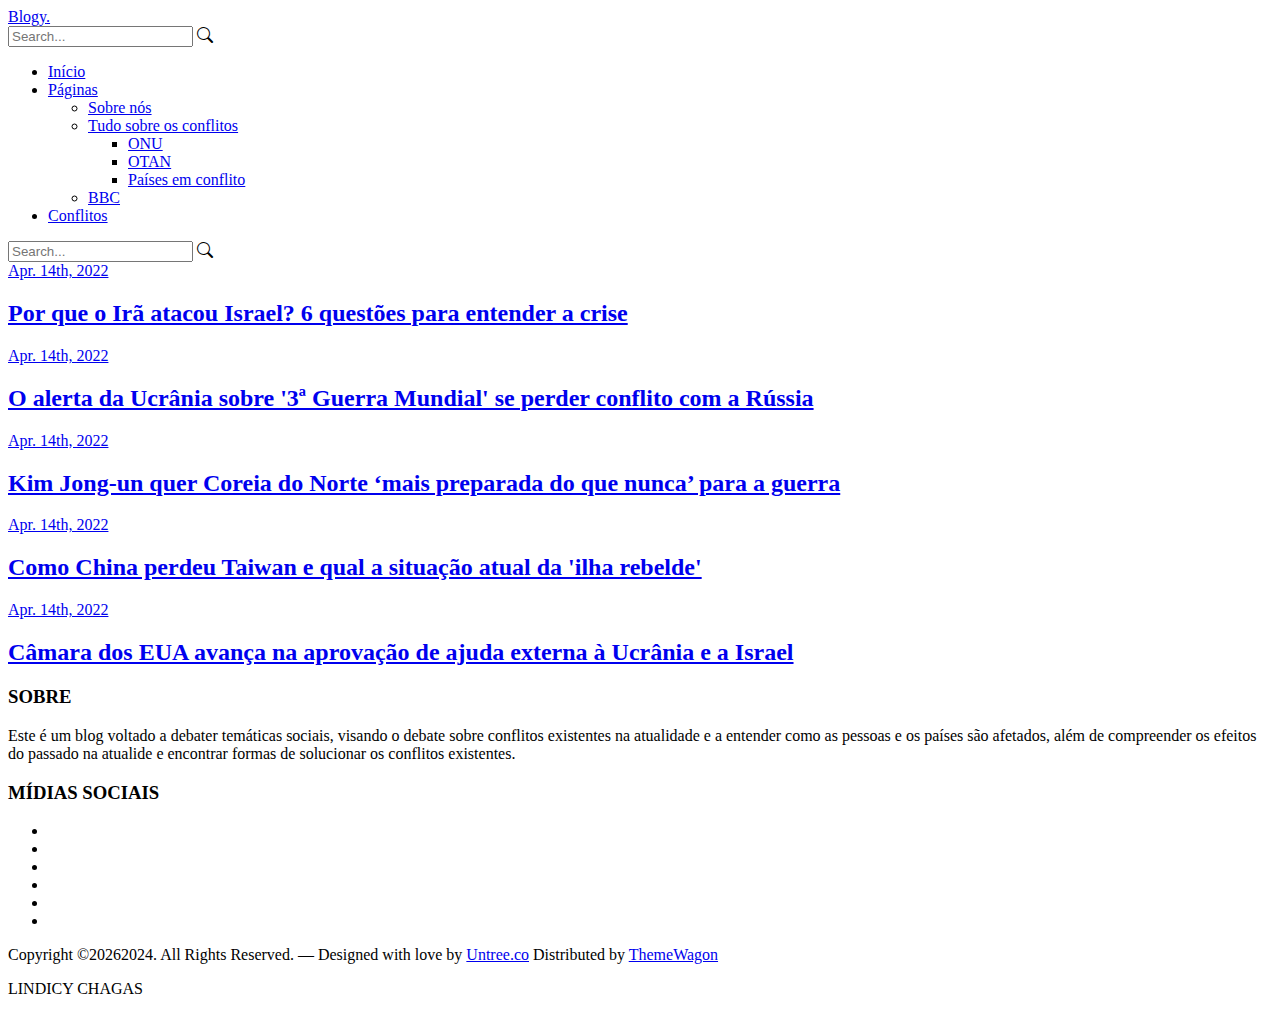
==== index.html @ fb75e21e "Add files via upload" ====
<!-- /*
* Template Name: Blogy
* Template Author: Untree.co
* Template URI: https://untree.co/
* License: https://creativecommons.org/licenses/by/3.0/
*/ -->
<!doctype html>
<html lang="en">
<head>
	<meta charset="utf-8">
	<meta name="viewport" content="width=device-width, initial-scale=1">
	<meta name="author" content="Untree.co">
	<link rel="shortcut icon" href="https://static.vecteezy.com/ti/vetor-gratis/t2/351974-icone-do-de-aperto-de-mao-gratis-vetor.jpg">

	<meta name="description" content="" />
	<meta name="keywords" content="bootstrap, bootstrap5" />

	<link rel="preconnect" href="https://fonts.googleapis.com">
	<link rel="preconnect" href="https://fonts.gstatic.com" crossorigin>
	<link href="https://fonts.googleapis.com/css2?family=Work+Sans:wght@400;600;700&display=swap" rel="stylesheet">


	<link rel="stylesheet" href="fonts/icomoon/style.css">
	<link rel="stylesheet" href="fonts/flaticon/font/flaticon.css">

	<link rel="stylesheet" href="https://cdn.jsdelivr.net/npm/bootstrap-icons@1.8.1/font/bootstrap-icons.css">

	<link rel="stylesheet" href="css/tiny-slider.css">
	<link rel="stylesheet" href="css/aos.css">
	<link rel="stylesheet" href="css/glightbox.min.css">
	<link rel="stylesheet" href="css/style.css">

	<link rel="stylesheet" href="css/flatpickr.min.css">


	<title>Blogy &mdash; War and Peace</title>
</head>
<body>

	<div class="site-mobile-menu site-navbar-target">
		<div class="site-mobile-menu-header">
			<div class="site-mobile-menu-close">
				<span class="icofont-close js-menu-toggle"></span>
			</div>
		</div>
		<div class="site-mobile-menu-body"></div>
	</div>

	<nav class="site-nav">
		<div class="container">
			<div class="menu-bg-wrap">
				<div class="site-navigation">
					<div class="row g-0 align-items-center">
						<div class="col-2">
							<a href="index.html" class="logo m-0 float-start">Blogy<span class="text-primary">.</span></a>
						</div>
						<div class="col-8 text-center">
							<form action="#" class="search-form d-inline-block d-lg-none">
								<input type="text" class="form-control" placeholder="Search...">
								<span class="bi-search"></span>
							</form>

							<ul class="js-clone-nav d-none d-lg-inline-block text-start site-menu mx-auto">
								<li class="active"><a href="index.html">Início</a></li>
								<li class="has-children">
									<a href="category.html">Páginas</a>
									<ul class="dropdown">
										<li><a href="about.html">Sobre nós</a></li>
										<li class="has-children">
											<a href="#">Tudo sobre os conflitos</a>
											<ul class="dropdown">
												<li><a href="ONU.html">ONU</a></li>
												<li><a href="OTAN.html">OTAN</a></li>
												<li><a href="category.html">Países em conflito</a></li>
											</ul>
										</li>
										<li><a href="category.html">BBC</a></li>
									</ul>
								</li>
								<li><a href="category.html">Conflitos</a></li>
							</ul>
						</div>
						<div class="col-2 text-end">
							<a href="#" class="burger ms-auto float-end site-menu-toggle js-menu-toggle d-inline-block d-lg-none light">
								<span></span>
							</a>
							<form action="#" class="search-form d-none d-lg-inline-block">
								<input type="text" class="form-control" placeholder="Search...">
								<span class="bi-search"></span>
							</form>
						</div>
					</div>
				</div>
			</div>
		</div>
	</nav>

	<!-- Start retroy layout blog posts -->
	<section class="section bg-light">
		<div class="container">
			<div class="row align-items-stretch retro-layout">
				<div class="col-md-4">
					<a href="single.html" class="h-entry mb-30 v-height gradient">

						<div class="featured-img" style="background-image: url('imagens/conflito_irã_israel.jpg');"></div>

						<div class="text">
							<span class="date">Apr. 14th, 2022</span>
							<h2>Por que o Irã atacou Israel? 6 questões para entender a crise</h2>
						</div>
					</a>
					<a href="single2.html" class="h-entry v-height gradient">

						<div class="featured-img" style="background-image: url('imagens/guerra_ucrânia.jpg');"></div>

						<div class="text">
							<span class="date">Apr. 14th, 2022</span>
							<h2>O alerta da Ucrânia sobre '3ª Guerra Mundial' se perder conflito com a Rússia</h2>
						</div>
					</a>
				</div>
				<div class="col-md-4">
					<a href="single3.html" class="h-entry img-5 h-100 gradient">

						<div class="featured-img" style="background-image: url('imagens/coreia_norte.avif');"></div>

						<div class="text">
							<span class="date">Apr. 14th, 2022</span>
							<h2>Kim Jong-un quer Coreia do Norte ‘mais preparada do que nunca’ para a guerra</h2>
						</div>
					</a>
				</div>
				<div class="col-md-4">
					<a href="single4.html" class="h-entry mb-30 v-height gradient">

						<div class="featured-img" style="background-image: url('imagens/taiwan.png');"></div>

						<div class="text">
							<span class="date">Apr. 14th, 2022</span>
							<h2>Como China perdeu Taiwan e qual a situação atual da 'ilha rebelde'</h2>
						</div>
					</a>
					<a href="single5.html" class="h-entry v-height gradient">

						<div class="featured-img" style="background-image: url('imagens/ucrânia_israel.webp');"></div>

						<div class="text">
							<span class="date">Apr. 14th, 2022</span>
							<h2>Câmara dos EUA avança na aprovação de ajuda externa à Ucrânia e a Israel</h2>
						</div>
					</a>
				</div>
			</div>
		</div>
	</section>
	<!-- End retroy layout blog posts -->

	
	<footer class="site-footer">
		<div class="container">
		  <div class="row">
			<div class="col-lg-4">
			  <div class="widget">
				<h3 class="mb-4">SOBRE</h3>
				<p>Este é um blog voltado a debater temáticas sociais, visando o debate sobre conflitos existentes na atualidade e a entender como as pessoas e os países são afetados, além de compreender os efeitos do passado na atualide e encontrar formas de solucionar os conflitos existentes.</p>
			  </div> <!-- /.widget -->
			  <div class="widget">
				<h3>MÍDIAS SOCIAIS</h3>
				<ul class="list-unstyled social">
				  <li><a href="#"><span class="icon-instagram"></span></a></li>
				  <li><a href="#"><span class="icon-twitter"></span></a></li>
				  <li><a href="#"><span class="icon-facebook"></span></a></li>
				  <li><a href="#"><span class="icon-linkedin"></span></a></li>
				  <li><a href="#"><span class="icon-pinterest"></span></a></li>
				  <li><a href="#"><span class="icon-dribbble"></span></a></li>
				</ul>
			  </div> <!-- /.widget -->
			</div> <!-- /.col-lg-4 -->
		  </div> <!-- /.row -->
	
		  <div class="row mt-5">
			<div class="col-12 text-center">
			  <!-- 
				  **==========
				  NOTE: 
				  Please don't remove this copyright link unless you buy the license here https://untree.co/license/  
				  **==========
				-->
	
				<p>Copyright ©<script>document.write(new Date().getFullYear());</script>2024. All Rights Reserved. — Designed with love by <a href="https://untree.co">Untree.co</a>  Distributed by <a href="https://themewagon.com">ThemeWagon</a> <!-- License information: https://untree.co/license/ -->
				</p>
				<p id="Lindicy">LINDICY CHAGAS</p>
			  </div>
			</div>
		  </div> <!-- /.container -->
		</footer>

</body>
</html>
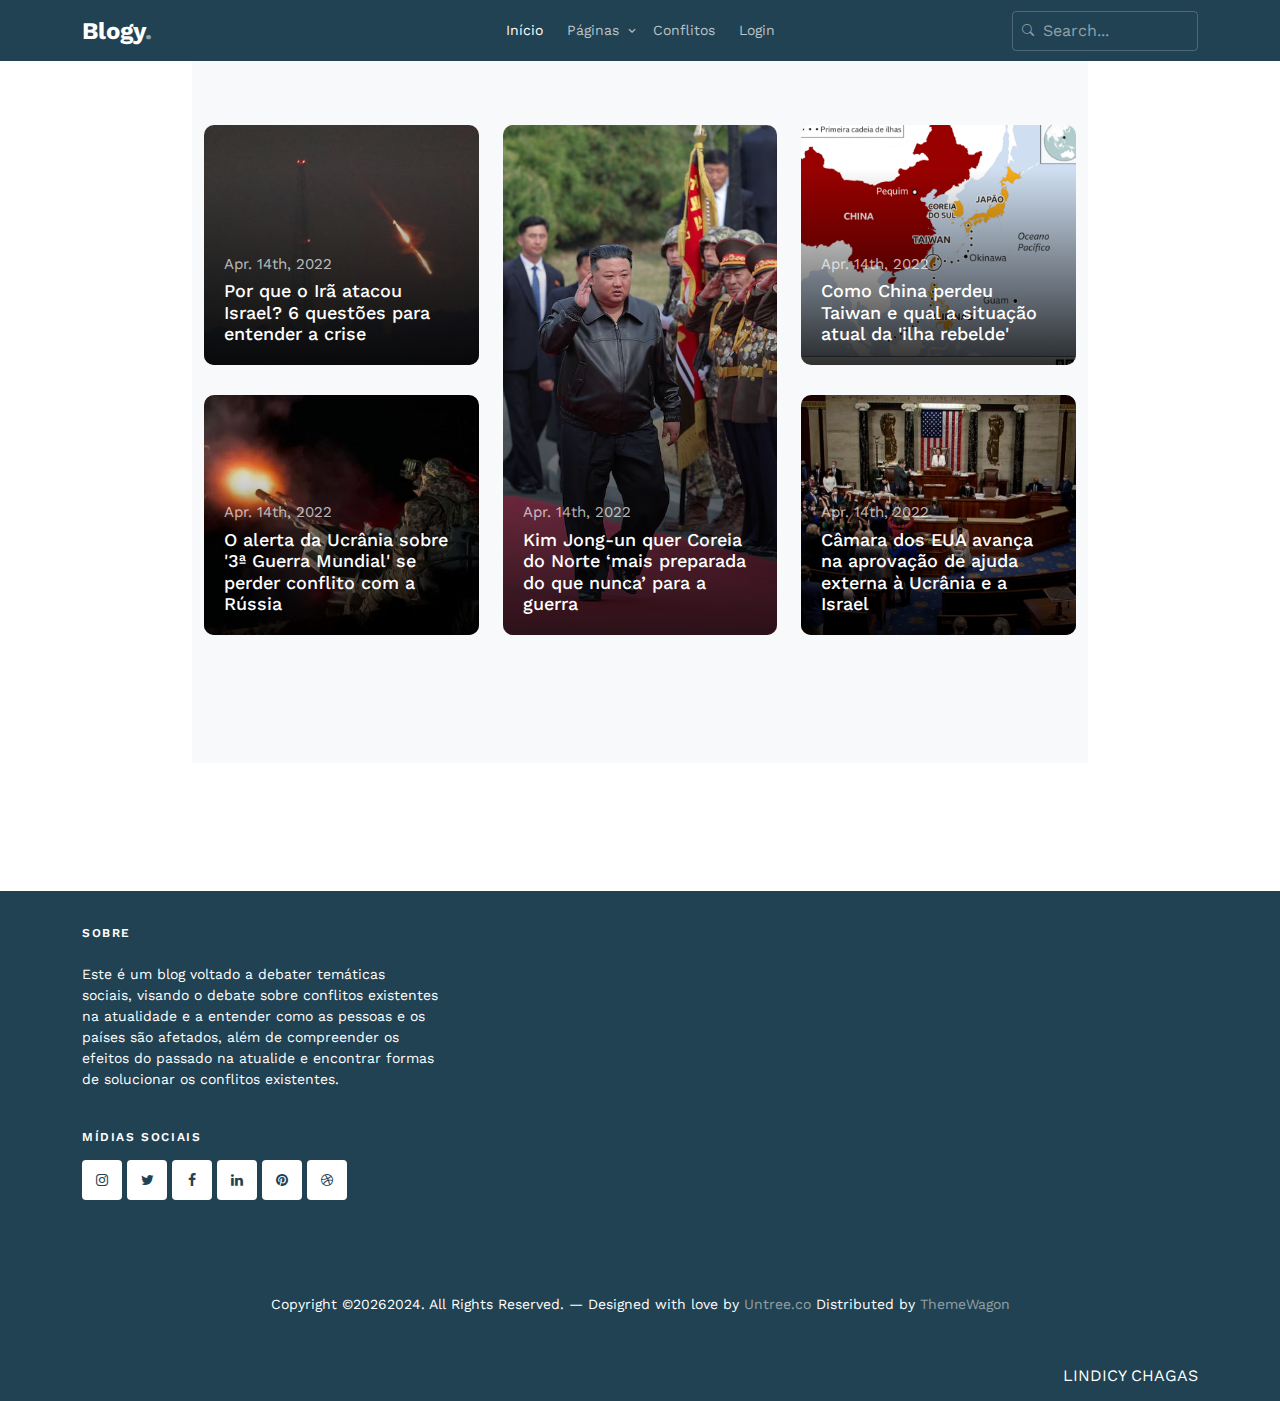
==== commit 499f9f3a: "Update index.html" ====
--- a/index.html
+++ b/index.html
@@ -78,6 +78,7 @@
 									</ul>
 								</li>
 								<li><a href="category.html">Conflitos</a></li>
+								<li><a href="cadastro.html">Login</a></li>
 							</ul>
 						</div>
 						<div class="col-2 text-end">
@@ -196,4 +197,4 @@
 		</footer>
 
 </body>
-</html>+</html>
--- a/fonts/icomoon/style.css
+++ b/fonts/icomoon/style.css
@@ -0,0 +1,4919 @@
+@font-face {
+  font-family: 'icomoon';
+  src:  url('fonts/icomoon.eot?10si43');
+  src:  url('fonts/icomoon.eot?10si43#iefix') format('embedded-opentype'),
+    url('fonts/icomoon.ttf?10si43') format('truetype'),
+    url('fonts/icomoon.woff?10si43') format('woff'),
+    url('fonts/icomoon.svg?10si43#icomoon') format('svg');
+  font-weight: normal;
+  font-style: normal;
+}
+
+[class^="icon-"], [class*=" icon-"] {
+  /* use !important to prevent issues with browser extensions that change fonts */
+  font-family: 'icomoon' !important;
+  speak: none;
+  font-style: normal;
+  font-weight: normal;
+  font-variant: normal;
+  text-transform: none;
+  line-height: 1;
+
+  /* Better Font Rendering =========== */
+  -webkit-font-smoothing: antialiased;
+  -moz-osx-font-smoothing: grayscale;
+}
+
+.icon-asterisk:before {
+  content: "\f069";
+}
+.icon-plus:before {
+  content: "\f067";
+}
+.icon-question:before {
+  content: "\f128";
+}
+.icon-minus:before {
+  content: "\f068";
+}
+.icon-glass:before {
+  content: "\f000";
+}
+.icon-music:before {
+  content: "\f001";
+}
+.icon-search:before {
+  content: "\f002";
+}
+.icon-envelope-o:before {
+  content: "\f003";
+}
+.icon-heart:before {
+  content: "\f004";
+}
+.icon-star:before {
+  content: "\f005";
+}
+.icon-star-o:before {
+  content: "\f006";
+}
+.icon-user:before {
+  content: "\f007";
+}
+.icon-film:before {
+  content: "\f008";
+}
+.icon-th-large:before {
+  content: "\f009";
+}
+.icon-th:before {
+  content: "\f00a";
+}
+.icon-th-list:before {
+  content: "\f00b";
+}
+.icon-check:before {
+  content: "\f00c";
+}
+.icon-close:before {
+  content: "\f00d";
+}
+.icon-remove:before {
+  content: "\f00d";
+}
+.icon-times:before {
+  content: "\f00d";
+}
+.icon-search-plus:before {
+  content: "\f00e";
+}
+.icon-search-minus:before {
+  content: "\f010";
+}
+.icon-power-off:before {
+  content: "\f011";
+}
+.icon-signal:before {
+  content: "\f012";
+}
+.icon-cog:before {
+  content: "\f013";
+}
+.icon-gear:before {
+  content: "\f013";
+}
+.icon-trash-o:before {
+  content: "\f014";
+}
+.icon-home:before {
+  content: "\f015";
+}
+.icon-file-o:before {
+  content: "\f016";
+}
+.icon-clock-o:before {
+  content: "\f017";
+}
+.icon-road:before {
+  content: "\f018";
+}
+.icon-download:before {
+  content: "\f019";
+}
+.icon-arrow-circle-o-down:before {
+  content: "\f01a";
+}
+.icon-arrow-circle-o-up:before {
+  content: "\f01b";
+}
+.icon-inbox:before {
+  content: "\f01c";
+}
+.icon-play-circle-o:before {
+  content: "\f01d";
+}
+.icon-repeat:before {
+  content: "\f01e";
+}
+.icon-rotate-right:before {
+  content: "\f01e";
+}
+.icon-refresh:before {
+  content: "\f021";
+}
+.icon-list-alt:before {
+  content: "\f022";
+}
+.icon-lock:before {
+  content: "\f023";
+}
+.icon-flag:before {
+  content: "\f024";
+}
+.icon-headphones:before {
+  content: "\f025";
+}
+.icon-volume-off:before {
+  content: "\f026";
+}
+.icon-volume-down:before {
+  content: "\f027";
+}
+.icon-volume-up:before {
+  content: "\f028";
+}
+.icon-qrcode:before {
+  content: "\f029";
+}
+.icon-barcode:before {
+  content: "\f02a";
+}
+.icon-tag:before {
+  content: "\f02b";
+}
+.icon-tags:before {
+  content: "\f02c";
+}
+.icon-book:before {
+  content: "\f02d";
+}
+.icon-bookmark:before {
+  content: "\f02e";
+}
+.icon-print:before {
+  content: "\f02f";
+}
+.icon-camera:before {
+  content: "\f030";
+}
+.icon-font:before {
+  content: "\f031";
+}
+.icon-bold:before {
+  content: "\f032";
+}
+.icon-italic:before {
+  content: "\f033";
+}
+.icon-text-height:before {
+  content: "\f034";
+}
+.icon-text-width:before {
+  content: "\f035";
+}
+.icon-align-left:before {
+  content: "\f036";
+}
+.icon-align-center:before {
+  content: "\f037";
+}
+.icon-align-right:before {
+  content: "\f038";
+}
+.icon-align-justify:before {
+  content: "\f039";
+}
+.icon-list:before {
+  content: "\f03a";
+}
+.icon-dedent:before {
+  content: "\f03b";
+}
+.icon-outdent:before {
+  content: "\f03b";
+}
+.icon-indent:before {
+  content: "\f03c";
+}
+.icon-video-camera:before {
+  content: "\f03d";
+}
+.icon-image:before {
+  content: "\f03e";
+}
+.icon-photo:before {
+  content: "\f03e";
+}
+.icon-picture-o:before {
+  content: "\f03e";
+}
+.icon-pencil:before {
+  content: "\f040";
+}
+.icon-map-marker:before {
+  content: "\f041";
+}
+.icon-adjust:before {
+  content: "\f042";
+}
+.icon-tint:before {
+  content: "\f043";
+}
+.icon-edit:before {
+  content: "\f044";
+}
+.icon-pencil-square-o:before {
+  content: "\f044";
+}
+.icon-share-square-o:before {
+  content: "\f045";
+}
+.icon-check-square-o:before {
+  content: "\f046";
+}
+.icon-arrows:before {
+  content: "\f047";
+}
+.icon-step-backward:before {
+  content: "\f048";
+}
+.icon-fast-backward:before {
+  content: "\f049";
+}
+.icon-backward:before {
+  content: "\f04a";
+}
+.icon-play:before {
+  content: "\f04b";
+}
+.icon-pause:before {
+  content: "\f04c";
+}
+.icon-stop:before {
+  content: "\f04d";
+}
+.icon-forward:before {
+  content: "\f04e";
+}
+.icon-fast-forward:before {
+  content: "\f050";
+}
+.icon-step-forward:before {
+  content: "\f051";
+}
+.icon-eject:before {
+  content: "\f052";
+}
+.icon-chevron-left:before {
+  content: "\f053";
+}
+.icon-chevron-right:before {
+  content: "\f054";
+}
+.icon-plus-circle:before {
+  content: "\f055";
+}
+.icon-minus-circle:before {
+  content: "\f056";
+}
+.icon-times-circle:before {
+  content: "\f057";
+}
+.icon-check-circle:before {
+  content: "\f058";
+}
+.icon-question-circle:before {
+  content: "\f059";
+}
+.icon-info-circle:before {
+  content: "\f05a";
+}
+.icon-crosshairs:before {
+  content: "\f05b";
+}
+.icon-times-circle-o:before {
+  content: "\f05c";
+}
+.icon-check-circle-o:before {
+  content: "\f05d";
+}
+.icon-ban:before {
+  content: "\f05e";
+}
+.icon-arrow-left:before {
+  content: "\f060";
+}
+.icon-arrow-right:before {
+  content: "\f061";
+}
+.icon-arrow-up:before {
+  content: "\f062";
+}
+.icon-arrow-down:before {
+  content: "\f063";
+}
+.icon-mail-forward:before {
+  content: "\f064";
+}
+.icon-share:before {
+  content: "\f064";
+}
+.icon-expand:before {
+  content: "\f065";
+}
+.icon-compress:before {
+  content: "\f066";
+}
+.icon-exclamation-circle:before {
+  content: "\f06a";
+}
+.icon-gift:before {
+  content: "\f06b";
+}
+.icon-leaf:before {
+  content: "\f06c";
+}
+.icon-fire:before {
+  content: "\f06d";
+}
+.icon-eye:before {
+  content: "\f06e";
+}
+.icon-eye-slash:before {
+  content: "\f070";
+}
+.icon-exclamation-triangle:before {
+  content: "\f071";
+}
+.icon-warning:before {
+  content: "\f071";
+}
+.icon-plane:before {
+  content: "\f072";
+}
+.icon-calendar:before {
+  content: "\f073";
+}
+.icon-random:before {
+  content: "\f074";
+}
+.icon-comment:before {
+  content: "\f075";
+}
+.icon-magnet:before {
+  content: "\f076";
+}
+.icon-chevron-up:before {
+  content: "\f077";
+}
+.icon-chevron-down:before {
+  content: "\f078";
+}
+.icon-retweet:before {
+  content: "\f079";
+}
+.icon-shopping-cart:before {
+  content: "\f07a";
+}
+.icon-folder:before {
+  content: "\f07b";
+}
+.icon-folder-open:before {
+  content: "\f07c";
+}
+.icon-arrows-v:before {
+  content: "\f07d";
+}
+.icon-arrows-h:before {
+  content: "\f07e";
+}
+.icon-bar-chart:before {
+  content: "\f080";
+}
+.icon-bar-chart-o:before {
+  content: "\f080";
+}
+.icon-twitter-square:before {
+  content: "\f081";
+}
+.icon-facebook-square:before {
+  content: "\f082";
+}
+.icon-camera-retro:before {
+  content: "\f083";
+}
+.icon-key:before {
+  content: "\f084";
+}
+.icon-cogs:before {
+  content: "\f085";
+}
+.icon-gears:before {
+  content: "\f085";
+}
+.icon-comments:before {
+  content: "\f086";
+}
+.icon-thumbs-o-up:before {
+  content: "\f087";
+}
+.icon-thumbs-o-down:before {
+  content: "\f088";
+}
+.icon-star-half:before {
+  content: "\f089";
+}
+.icon-heart-o:before {
+  content: "\f08a";
+}
+.icon-sign-out:before {
+  content: "\f08b";
+}
+.icon-linkedin-square:before {
+  content: "\f08c";
+}
+.icon-thumb-tack:before {
+  content: "\f08d";
+}
+.icon-external-link:before {
+  content: "\f08e";
+}
+.icon-sign-in:before {
+  content: "\f090";
+}
+.icon-trophy:before {
+  content: "\f091";
+}
+.icon-github-square:before {
+  content: "\f092";
+}
+.icon-upload:before {
+  content: "\f093";
+}
+.icon-lemon-o:before {
+  content: "\f094";
+}
+.icon-phone:before {
+  content: "\f095";
+}
+.icon-square-o:before {
+  content: "\f096";
+}
+.icon-bookmark-o:before {
+  content: "\f097";
+}
+.icon-phone-square:before {
+  content: "\f098";
+}
+.icon-twitter:before {
+  content: "\f099";
+}
+.icon-facebook:before {
+  content: "\f09a";
+}
+.icon-facebook-f:before {
+  content: "\f09a";
+}
+.icon-github:before {
+  content: "\f09b";
+}
+.icon-unlock:before {
+  content: "\f09c";
+}
+.icon-credit-card:before {
+  content: "\f09d";
+}
+.icon-feed:before {
+  content: "\f09e";
+}
+.icon-rss:before {
+  content: "\f09e";
+}
+.icon-hdd-o:before {
+  content: "\f0a0";
+}
+.icon-bullhorn:before {
+  content: "\f0a1";
+}
+.icon-bell-o:before {
+  content: "\f0a2";
+}
+.icon-certificate:before {
+  content: "\f0a3";
+}
+.icon-hand-o-right:before {
+  content: "\f0a4";
+}
+.icon-hand-o-left:before {
+  content: "\f0a5";
+}
+.icon-hand-o-up:before {
+  content: "\f0a6";
+}
+.icon-hand-o-down:before {
+  content: "\f0a7";
+}
+.icon-arrow-circle-left:before {
+  content: "\f0a8";
+}
+.icon-arrow-circle-right:before {
+  content: "\f0a9";
+}
+.icon-arrow-circle-up:before {
+  content: "\f0aa";
+}
+.icon-arrow-circle-down:before {
+  content: "\f0ab";
+}
+.icon-globe:before {
+  content: "\f0ac";
+}
+.icon-wrench:before {
+  content: "\f0ad";
+}
+.icon-tasks:before {
+  content: "\f0ae";
+}
+.icon-filter:before {
+  content: "\f0b0";
+}
+.icon-briefcase:before {
+  content: "\f0b1";
+}
+.icon-arrows-alt:before {
+  content: "\f0b2";
+}
+.icon-group:before {
+  content: "\f0c0";
+}
+.icon-users:before {
+  content: "\f0c0";
+}
+.icon-chain:before {
+  content: "\f0c1";
+}
+.icon-link:before {
+  content: "\f0c1";
+}
+.icon-cloud:before {
+  content: "\f0c2";
+}
+.icon-flask:before {
+  content: "\f0c3";
+}
+.icon-cut:before {
+  content: "\f0c4";
+}
+.icon-scissors:before {
+  content: "\f0c4";
+}
+.icon-copy:before {
+  content: "\f0c5";
+}
+.icon-files-o:before {
+  content: "\f0c5";
+}
+.icon-paperclip:before {
+  content: "\f0c6";
+}
+.icon-floppy-o:before {
+  content: "\f0c7";
+}
+.icon-save:before {
+  content: "\f0c7";
+}
+.icon-square:before {
+  content: "\f0c8";
+}
+.icon-bars:before {
+  content: "\f0c9";
+}
+.icon-navicon:before {
+  content: "\f0c9";
+}
+.icon-reorder:before {
+  content: "\f0c9";
+}
+.icon-list-ul:before {
+  content: "\f0ca";
+}
+.icon-list-ol:before {
+  content: "\f0cb";
+}
+.icon-strikethrough:before {
+  content: "\f0cc";
+}
+.icon-underline:before {
+  content: "\f0cd";
+}
+.icon-table:before {
+  content: "\f0ce";
+}
+.icon-magic:before {
+  content: "\f0d0";
+}
+.icon-truck:before {
+  content: "\f0d1";
+}
+.icon-pinterest:before {
+  content: "\f0d2";
+}
+.icon-pinterest-square:before {
+  content: "\f0d3";
+}
+.icon-google-plus-square:before {
+  content: "\f0d4";
+}
+.icon-google-plus:before {
+  content: "\f0d5";
+}
+.icon-money:before {
+  content: "\f0d6";
+}
+.icon-caret-down:before {
+  content: "\f0d7";
+}
+.icon-caret-up:before {
+  content: "\f0d8";
+}
+.icon-caret-left:before {
+  content: "\f0d9";
+}
+.icon-caret-right:before {
+  content: "\f0da";
+}
+.icon-columns:before {
+  content: "\f0db";
+}
+.icon-sort:before {
+  content: "\f0dc";
+}
+.icon-unsorted:before {
+  content: "\f0dc";
+}
+.icon-sort-desc:before {
+  content: "\f0dd";
+}
+.icon-sort-down:before {
+  content: "\f0dd";
+}
+.icon-sort-asc:before {
+  content: "\f0de";
+}
+.icon-sort-up:before {
+  content: "\f0de";
+}
+.icon-envelope:before {
+  content: "\f0e0";
+}
+.icon-linkedin:before {
+  content: "\f0e1";
+}
+.icon-rotate-left:before {
+  content: "\f0e2";
+}
+.icon-undo:before {
+  content: "\f0e2";
+}
+.icon-gavel:before {
+  content: "\f0e3";
+}
+.icon-legal:before {
+  content: "\f0e3";
+}
+.icon-dashboard:before {
+  content: "\f0e4";
+}
+.icon-tachometer:before {
+  content: "\f0e4";
+}
+.icon-comment-o:before {
+  content: "\f0e5";
+}
+.icon-comments-o:before {
+  content: "\f0e6";
+}
+.icon-bolt:before {
+  content: "\f0e7";
+}
+.icon-flash:before {
+  content: "\f0e7";
+}
+.icon-sitemap:before {
+  content: "\f0e8";
+}
+.icon-umbrella:before {
+  content: "\f0e9";
+}
+.icon-clipboard:before {
+  content: "\f0ea";
+}
+.icon-paste:before {
+  content: "\f0ea";
+}
+.icon-lightbulb-o:before {
+  content: "\f0eb";
+}
+.icon-exchange:before {
+  content: "\f0ec";
+}
+.icon-cloud-download:before {
+  content: "\f0ed";
+}
+.icon-cloud-upload:before {
+  content: "\f0ee";
+}
+.icon-user-md:before {
+  content: "\f0f0";
+}
+.icon-stethoscope:before {
+  content: "\f0f1";
+}
+.icon-suitcase:before {
+  content: "\f0f2";
+}
+.icon-bell:before {
+  content: "\f0f3";
+}
+.icon-coffee:before {
+  content: "\f0f4";
+}
+.icon-cutlery:before {
+  content: "\f0f5";
+}
+.icon-file-text-o:before {
+  content: "\f0f6";
+}
+.icon-building-o:before {
+  content: "\f0f7";
+}
+.icon-hospital-o:before {
+  content: "\f0f8";
+}
+.icon-ambulance:before {
+  content: "\f0f9";
+}
+.icon-medkit:before {
+  content: "\f0fa";
+}
+.icon-fighter-jet:before {
+  content: "\f0fb";
+}
+.icon-beer:before {
+  content: "\f0fc";
+}
+.icon-h-square:before {
+  content: "\f0fd";
+}
+.icon-plus-square:before {
+  content: "\f0fe";
+}
+.icon-angle-double-left:before {
+  content: "\f100";
+}
+.icon-angle-double-right:before {
+  content: "\f101";
+}
+.icon-angle-double-up:before {
+  content: "\f102";
+}
+.icon-angle-double-down:before {
+  content: "\f103";
+}
+.icon-angle-left:before {
+  content: "\f104";
+}
+.icon-angle-right:before {
+  content: "\f105";
+}
+.icon-angle-up:before {
+  content: "\f106";
+}
+.icon-angle-down:before {
+  content: "\f107";
+}
+.icon-desktop:before {
+  content: "\f108";
+}
+.icon-laptop:before {
+  content: "\f109";
+}
+.icon-tablet:before {
+  content: "\f10a";
+}
+.icon-mobile:before {
+  content: "\f10b";
+}
+.icon-mobile-phone:before {
+  content: "\f10b";
+}
+.icon-circle-o:before {
+  content: "\f10c";
+}
+.icon-quote-left:before {
+  content: "\f10d";
+}
+.icon-quote-right:before {
+  content: "\f10e";
+}
+.icon-spinner:before {
+  content: "\f110";
+}
+.icon-circle:before {
+  content: "\f111";
+}
+.icon-mail-reply:before {
+  content: "\f112";
+}
+.icon-reply:before {
+  content: "\f112";
+}
+.icon-github-alt:before {
+  content: "\f113";
+}
+.icon-folder-o:before {
+  content: "\f114";
+}
+.icon-folder-open-o:before {
+  content: "\f115";
+}
+.icon-smile-o:before {
+  content: "\f118";
+}
+.icon-frown-o:before {
+  content: "\f119";
+}
+.icon-meh-o:before {
+  content: "\f11a";
+}
+.icon-gamepad:before {
+  content: "\f11b";
+}
+.icon-keyboard-o:before {
+  content: "\f11c";
+}
+.icon-flag-o:before {
+  content: "\f11d";
+}
+.icon-flag-checkered:before {
+  content: "\f11e";
+}
+.icon-terminal:before {
+  content: "\f120";
+}
+.icon-code:before {
+  content: "\f121";
+}
+.icon-mail-reply-all:before {
+  content: "\f122";
+}
+.icon-reply-all:before {
+  content: "\f122";
+}
+.icon-star-half-empty:before {
+  content: "\f123";
+}
+.icon-star-half-full:before {
+  content: "\f123";
+}
+.icon-star-half-o:before {
+  content: "\f123";
+}
+.icon-location-arrow:before {
+  content: "\f124";
+}
+.icon-crop:before {
+  content: "\f125";
+}
+.icon-code-fork:before {
+  content: "\f126";
+}
+.icon-chain-broken:before {
+  content: "\f127";
+}
+.icon-unlink:before {
+  content: "\f127";
+}
+.icon-info:before {
+  content: "\f129";
+}
+.icon-exclamation:before {
+  content: "\f12a";
+}
+.icon-superscript:before {
+  content: "\f12b";
+}
+.icon-subscript:before {
+  content: "\f12c";
+}
+.icon-eraser:before {
+  content: "\f12d";
+}
+.icon-puzzle-piece:before {
+  content: "\f12e";
+}
+.icon-microphone:before {
+  content: "\f130";
+}
+.icon-microphone-slash:before {
+  content: "\f131";
+}
+.icon-shield:before {
+  content: "\f132";
+}
+.icon-calendar-o:before {
+  content: "\f133";
+}
+.icon-fire-extinguisher:before {
+  content: "\f134";
+}
+.icon-rocket:before {
+  content: "\f135";
+}
+.icon-maxcdn:before {
+  content: "\f136";
+}
+.icon-chevron-circle-left:before {
+  content: "\f137";
+}
+.icon-chevron-circle-right:before {
+  content: "\f138";
+}
+.icon-chevron-circle-up:before {
+  content: "\f139";
+}
+.icon-chevron-circle-down:before {
+  content: "\f13a";
+}
+.icon-html5:before {
+  content: "\f13b";
+}
+.icon-css3:before {
+  content: "\f13c";
+}
+.icon-anchor:before {
+  content: "\f13d";
+}
+.icon-unlock-alt:before {
+  content: "\f13e";
+}
+.icon-bullseye:before {
+  content: "\f140";
+}
+.icon-ellipsis-h:before {
+  content: "\f141";
+}
+.icon-ellipsis-v:before {
+  content: "\f142";
+}
+.icon-rss-square:before {
+  content: "\f143";
+}
+.icon-play-circle:before {
+  content: "\f144";
+}
+.icon-ticket:before {
+  content: "\f145";
+}
+.icon-minus-square:before {
+  content: "\f146";
+}
+.icon-minus-square-o:before {
+  content: "\f147";
+}
+.icon-level-up:before {
+  content: "\f148";
+}
+.icon-level-down:before {
+  content: "\f149";
+}
+.icon-check-square:before {
+  content: "\f14a";
+}
+.icon-pencil-square:before {
+  content: "\f14b";
+}
+.icon-external-link-square:before {
+  content: "\f14c";
+}
+.icon-share-square:before {
+  content: "\f14d";
+}
+.icon-compass:before {
+  content: "\f14e";
+}
+.icon-caret-square-o-down:before {
+  content: "\f150";
+}
+.icon-toggle-down:before {
+  content: "\f150";
+}
+.icon-caret-square-o-up:before {
+  content: "\f151";
+}
+.icon-toggle-up:before {
+  content: "\f151";
+}
+.icon-caret-square-o-right:before {
+  content: "\f152";
+}
+.icon-toggle-right:before {
+  content: "\f152";
+}
+.icon-eur:before {
+  content: "\f153";
+}
+.icon-euro:before {
+  content: "\f153";
+}
+.icon-gbp:before {
+  content: "\f154";
+}
+.icon-dollar:before {
+  content: "\f155";
+}
+.icon-usd:before {
+  content: "\f155";
+}
+.icon-inr:before {
+  content: "\f156";
+}
+.icon-rupee:before {
+  content: "\f156";
+}
+.icon-cny:before {
+  content: "\f157";
+}
+.icon-jpy:before {
+  content: "\f157";
+}
+.icon-rmb:before {
+  content: "\f157";
+}
+.icon-yen:before {
+  content: "\f157";
+}
+.icon-rouble:before {
+  content: "\f158";
+}
+.icon-rub:before {
+  content: "\f158";
+}
+.icon-ruble:before {
+  content: "\f158";
+}
+.icon-krw:before {
+  content: "\f159";
+}
+.icon-won:before {
+  content: "\f159";
+}
+.icon-bitcoin:before {
+  content: "\f15a";
+}
+.icon-btc:before {
+  content: "\f15a";
+}
+.icon-file:before {
+  content: "\f15b";
+}
+.icon-file-text:before {
+  content: "\f15c";
+}
+.icon-sort-alpha-asc:before {
+  content: "\f15d";
+}
+.icon-sort-alpha-desc:before {
+  content: "\f15e";
+}
+.icon-sort-amount-asc:before {
+  content: "\f160";
+}
+.icon-sort-amount-desc:before {
+  content: "\f161";
+}
+.icon-sort-numeric-asc:before {
+  content: "\f162";
+}
+.icon-sort-numeric-desc:before {
+  content: "\f163";
+}
+.icon-thumbs-up:before {
+  content: "\f164";
+}
+.icon-thumbs-down:before {
+  content: "\f165";
+}
+.icon-youtube-square:before {
+  content: "\f166";
+}
+.icon-youtube:before {
+  content: "\f167";
+}
+.icon-xing:before {
+  content: "\f168";
+}
+.icon-xing-square:before {
+  content: "\f169";
+}
+.icon-youtube-play:before {
+  content: "\f16a";
+}
+.icon-dropbox:before {
+  content: "\f16b";
+}
+.icon-stack-overflow:before {
+  content: "\f16c";
+}
+.icon-instagram:before {
+  content: "\f16d";
+}
+.icon-flickr:before {
+  content: "\f16e";
+}
+.icon-adn:before {
+  content: "\f170";
+}
+.icon-bitbucket:before {
+  content: "\f171";
+}
+.icon-bitbucket-square:before {
+  content: "\f172";
+}
+.icon-tumblr:before {
+  content: "\f173";
+}
+.icon-tumblr-square:before {
+  content: "\f174";
+}
+.icon-long-arrow-down:before {
+  content: "\f175";
+}
+.icon-long-arrow-up:before {
+  content: "\f176";
+}
+.icon-long-arrow-left:before {
+  content: "\f177";
+}
+.icon-long-arrow-right:before {
+  content: "\f178";
+}
+.icon-apple:before {
+  content: "\f179";
+}
+.icon-windows:before {
+  content: "\f17a";
+}
+.icon-android:before {
+  content: "\f17b";
+}
+.icon-linux:before {
+  content: "\f17c";
+}
+.icon-dribbble:before {
+  content: "\f17d";
+}
+.icon-skype:before {
+  content: "\f17e";
+}
+.icon-foursquare:before {
+  content: "\f180";
+}
+.icon-trello:before {
+  content: "\f181";
+}
+.icon-female:before {
+  content: "\f182";
+}
+.icon-male:before {
+  content: "\f183";
+}
+.icon-gittip:before {
+  content: "\f184";
+}
+.icon-gratipay:before {
+  content: "\f184";
+}
+.icon-sun-o:before {
+  content: "\f185";
+}
+.icon-moon-o:before {
+  content: "\f186";
+}
+.icon-archive:before {
+  content: "\f187";
+}
+.icon-bug:before {
+  content: "\f188";
+}
+.icon-vk:before {
+  content: "\f189";
+}
+.icon-weibo:before {
+  content: "\f18a";
+}
+.icon-renren:before {
+  content: "\f18b";
+}
+.icon-pagelines:before {
+  content: "\f18c";
+}
+.icon-stack-exchange:before {
+  content: "\f18d";
+}
+.icon-arrow-circle-o-right:before {
+  content: "\f18e";
+}
+.icon-arrow-circle-o-left:before {
+  content: "\f190";
+}
+.icon-caret-square-o-left:before {
+  content: "\f191";
+}
+.icon-toggle-left:before {
+  content: "\f191";
+}
+.icon-dot-circle-o:before {
+  content: "\f192";
+}
+.icon-wheelchair:before {
+  content: "\f193";
+}
+.icon-vimeo-square:before {
+  content: "\f194";
+}
+.icon-try:before {
+  content: "\f195";
+}
+.icon-turkish-lira:before {
+  content: "\f195";
+}
+.icon-plus-square-o:before {
+  content: "\f196";
+}
+.icon-space-shuttle:before {
+  content: "\f197";
+}
+.icon-slack:before {
+  content: "\f198";
+}
+.icon-envelope-square:before {
+  content: "\f199";
+}
+.icon-wordpress:before {
+  content: "\f19a";
+}
+.icon-openid:before {
+  content: "\f19b";
+}
+.icon-bank:before {
+  content: "\f19c";
+}
+.icon-institution:before {
+  content: "\f19c";
+}
+.icon-university:before {
+  content: "\f19c";
+}
+.icon-graduation-cap:before {
+  content: "\f19d";
+}
+.icon-mortar-board:before {
+  content: "\f19d";
+}
+.icon-yahoo:before {
+  content: "\f19e";
+}
+.icon-google:before {
+  content: "\f1a0";
+}
+.icon-reddit:before {
+  content: "\f1a1";
+}
+.icon-reddit-square:before {
+  content: "\f1a2";
+}
+.icon-stumbleupon-circle:before {
+  content: "\f1a3";
+}
+.icon-stumbleupon:before {
+  content: "\f1a4";
+}
+.icon-delicious:before {
+  content: "\f1a5";
+}
+.icon-digg:before {
+  content: "\f1a6";
+}
+.icon-pied-piper-pp:before {
+  content: "\f1a7";
+}
+.icon-pied-piper-alt:before {
+  content: "\f1a8";
+}
+.icon-drupal:before {
+  content: "\f1a9";
+}
+.icon-joomla:before {
+  content: "\f1aa";
+}
+.icon-language:before {
+  content: "\f1ab";
+}
+.icon-fax:before {
+  content: "\f1ac";
+}
+.icon-building:before {
+  content: "\f1ad";
+}
+.icon-child:before {
+  content: "\f1ae";
+}
+.icon-paw:before {
+  content: "\f1b0";
+}
+.icon-spoon:before {
+  content: "\f1b1";
+}
+.icon-cube:before {
+  content: "\f1b2";
+}
+.icon-cubes:before {
+  content: "\f1b3";
+}
+.icon-behance:before {
+  content: "\f1b4";
+}
+.icon-behance-square:before {
+  content: "\f1b5";
+}
+.icon-steam:before {
+  content: "\f1b6";
+}
+.icon-steam-square:before {
+  content: "\f1b7";
+}
+.icon-recycle:before {
+  content: "\f1b8";
+}
+.icon-automobile:before {
+  content: "\f1b9";
+}
+.icon-car:before {
+  content: "\f1b9";
+}
+.icon-cab:before {
+  content: "\f1ba";
+}
+.icon-taxi:before {
+  content: "\f1ba";
+}
+.icon-tree:before {
+  content: "\f1bb";
+}
+.icon-spotify:before {
+  content: "\f1bc";
+}
+.icon-deviantart:before {
+  content: "\f1bd";
+}
+.icon-soundcloud:before {
+  content: "\f1be";
+}
+.icon-database:before {
+  content: "\f1c0";
+}
+.icon-file-pdf-o:before {
+  content: "\f1c1";
+}
+.icon-file-word-o:before {
+  content: "\f1c2";
+}
+.icon-file-excel-o:before {
+  content: "\f1c3";
+}
+.icon-file-powerpoint-o:before {
+  content: "\f1c4";
+}
+.icon-file-image-o:before {
+  content: "\f1c5";
+}
+.icon-file-photo-o:before {
+  content: "\f1c5";
+}
+.icon-file-picture-o:before {
+  content: "\f1c5";
+}
+.icon-file-archive-o:before {
+  content: "\f1c6";
+}
+.icon-file-zip-o:before {
+  content: "\f1c6";
+}
+.icon-file-audio-o:before {
+  content: "\f1c7";
+}
+.icon-file-sound-o:before {
+  content: "\f1c7";
+}
+.icon-file-movie-o:before {
+  content: "\f1c8";
+}
+.icon-file-video-o:before {
+  content: "\f1c8";
+}
+.icon-file-code-o:before {
+  content: "\f1c9";
+}
+.icon-vine:before {
+  content: "\f1ca";
+}
+.icon-codepen:before {
+  content: "\f1cb";
+}
+.icon-jsfiddle:before {
+  content: "\f1cc";
+}
+.icon-life-bouy:before {
+  content: "\f1cd";
+}
+.icon-life-buoy:before {
+  content: "\f1cd";
+}
+.icon-life-ring:before {
+  content: "\f1cd";
+}
+.icon-life-saver:before {
+  content: "\f1cd";
+}
+.icon-support:before {
+  content: "\f1cd";
+}
+.icon-circle-o-notch:before {
+  content: "\f1ce";
+}
+.icon-ra:before {
+  content: "\f1d0";
+}
+.icon-rebel:before {
+  content: "\f1d0";
+}
+.icon-resistance:before {
+  content: "\f1d0";
+}
+.icon-empire:before {
+  content: "\f1d1";
+}
+.icon-ge:before {
+  content: "\f1d1";
+}
+.icon-git-square:before {
+  content: "\f1d2";
+}
+.icon-git:before {
+  content: "\f1d3";
+}
+.icon-hacker-news:before {
+  content: "\f1d4";
+}
+.icon-y-combinator-square:before {
+  content: "\f1d4";
+}
+.icon-yc-square:before {
+  content: "\f1d4";
+}
+.icon-tencent-weibo:before {
+  content: "\f1d5";
+}
+.icon-qq:before {
+  content: "\f1d6";
+}
+.icon-wechat:before {
+  content: "\f1d7";
+}
+.icon-weixin:before {
+  content: "\f1d7";
+}
+.icon-paper-plane:before {
+  content: "\f1d8";
+}
+.icon-send:before {
+  content: "\f1d8";
+}
+.icon-paper-plane-o:before {
+  content: "\f1d9";
+}
+.icon-send-o:before {
+  content: "\f1d9";
+}
+.icon-history:before {
+  content: "\f1da";
+}
+.icon-circle-thin:before {
+  content: "\f1db";
+}
+.icon-header:before {
+  content: "\f1dc";
+}
+.icon-paragraph:before {
+  content: "\f1dd";
+}
+.icon-sliders:before {
+  content: "\f1de";
+}
+.icon-share-alt:before {
+  content: "\f1e0";
+}
+.icon-share-alt-square:before {
+  content: "\f1e1";
+}
+.icon-bomb:before {
+  content: "\f1e2";
+}
+.icon-futbol-o:before {
+  content: "\f1e3";
+}
+.icon-soccer-ball-o:before {
+  content: "\f1e3";
+}
+.icon-tty:before {
+  content: "\f1e4";
+}
+.icon-binoculars:before {
+  content: "\f1e5";
+}
+.icon-plug:before {
+  content: "\f1e6";
+}
+.icon-slideshare:before {
+  content: "\f1e7";
+}
+.icon-twitch:before {
+  content: "\f1e8";
+}
+.icon-yelp:before {
+  content: "\f1e9";
+}
+.icon-newspaper-o:before {
+  content: "\f1ea";
+}
+.icon-wifi:before {
+  content: "\f1eb";
+}
+.icon-calculator:before {
+  content: "\f1ec";
+}
+.icon-paypal:before {
+  content: "\f1ed";
+}
+.icon-google-wallet:before {
+  content: "\f1ee";
+}
+.icon-cc-visa:before {
+  content: "\f1f0";
+}
+.icon-cc-mastercard:before {
+  content: "\f1f1";
+}
+.icon-cc-discover:before {
+  content: "\f1f2";
+}
+.icon-cc-amex:before {
+  content: "\f1f3";
+}
+.icon-cc-paypal:before {
+  content: "\f1f4";
+}
+.icon-cc-stripe:before {
+  content: "\f1f5";
+}
+.icon-bell-slash:before {
+  content: "\f1f6";
+}
+.icon-bell-slash-o:before {
+  content: "\f1f7";
+}
+.icon-trash:before {
+  content: "\f1f8";
+}
+.icon-copyright:before {
+  content: "\f1f9";
+}
+.icon-at:before {
+  content: "\f1fa";
+}
+.icon-eyedropper:before {
+  content: "\f1fb";
+}
+.icon-paint-brush:before {
+  content: "\f1fc";
+}
+.icon-birthday-cake:before {
+  content: "\f1fd";
+}
+.icon-area-chart:before {
+  content: "\f1fe";
+}
+.icon-pie-chart:before {
+  content: "\f200";
+}
+.icon-line-chart:before {
+  content: "\f201";
+}
+.icon-lastfm:before {
+  content: "\f202";
+}
+.icon-lastfm-square:before {
+  content: "\f203";
+}
+.icon-toggle-off:before {
+  content: "\f204";
+}
+.icon-toggle-on:before {
+  content: "\f205";
+}
+.icon-bicycle:before {
+  content: "\f206";
+}
+.icon-bus:before {
+  content: "\f207";
+}
+.icon-ioxhost:before {
+  content: "\f208";
+}
+.icon-angellist:before {
+  content: "\f209";
+}
+.icon-cc:before {
+  content: "\f20a";
+}
+.icon-ils:before {
+  content: "\f20b";
+}
+.icon-shekel:before {
+  content: "\f20b";
+}
+.icon-sheqel:before {
+  content: "\f20b";
+}
+.icon-meanpath:before {
+  content: "\f20c";
+}
+.icon-buysellads:before {
+  content: "\f20d";
+}
+.icon-connectdevelop:before {
+  content: "\f20e";
+}
+.icon-dashcube:before {
+  content: "\f210";
+}
+.icon-forumbee:before {
+  content: "\f211";
+}
+.icon-leanpub:before {
+  content: "\f212";
+}
+.icon-sellsy:before {
+  content: "\f213";
+}
+.icon-shirtsinbulk:before {
+  content: "\f214";
+}
+.icon-simplybuilt:before {
+  content: "\f215";
+}
+.icon-skyatlas:before {
+  content: "\f216";
+}
+.icon-cart-plus:before {
+  content: "\f217";
+}
+.icon-cart-arrow-down:before {
+  content: "\f218";
+}
+.icon-diamond:before {
+  content: "\f219";
+}
+.icon-ship:before {
+  content: "\f21a";
+}
+.icon-user-secret:before {
+  content: "\f21b";
+}
+.icon-motorcycle:before {
+  content: "\f21c";
+}
+.icon-street-view:before {
+  content: "\f21d";
+}
+.icon-heartbeat:before {
+  content: "\f21e";
+}
+.icon-venus:before {
+  content: "\f221";
+}
+.icon-mars:before {
+  content: "\f222";
+}
+.icon-mercury:before {
+  content: "\f223";
+}
+.icon-intersex:before {
+  content: "\f224";
+}
+.icon-transgender:before {
+  content: "\f224";
+}
+.icon-transgender-alt:before {
+  content: "\f225";
+}
+.icon-venus-double:before {
+  content: "\f226";
+}
+.icon-mars-double:before {
+  content: "\f227";
+}
+.icon-venus-mars:before {
+  content: "\f228";
+}
+.icon-mars-stroke:before {
+  content: "\f229";
+}
+.icon-mars-stroke-v:before {
+  content: "\f22a";
+}
+.icon-mars-stroke-h:before {
+  content: "\f22b";
+}
+.icon-neuter:before {
+  content: "\f22c";
+}
+.icon-genderless:before {
+  content: "\f22d";
+}
+.icon-facebook-official:before {
+  content: "\f230";
+}
+.icon-pinterest-p:before {
+  content: "\f231";
+}
+.icon-whatsapp:before {
+  content: "\f232";
+}
+.icon-server:before {
+  content: "\f233";
+}
+.icon-user-plus:before {
+  content: "\f234";
+}
+.icon-user-times:before {
+  content: "\f235";
+}
+.icon-bed:before {
+  content: "\f236";
+}
+.icon-hotel:before {
+  content: "\f236";
+}
+.icon-viacoin:before {
+  content: "\f237";
+}
+.icon-train:before {
+  content: "\f238";
+}
+.icon-subway:before {
+  content: "\f239";
+}
+.icon-medium:before {
+  content: "\f23a";
+}
+.icon-y-combinator:before {
+  content: "\f23b";
+}
+.icon-yc:before {
+  content: "\f23b";
+}
+.icon-optin-monster:before {
+  content: "\f23c";
+}
+.icon-opencart:before {
+  content: "\f23d";
+}
+.icon-expeditedssl:before {
+  content: "\f23e";
+}
+.icon-battery:before {
+  content: "\f240";
+}
+.icon-battery-4:before {
+  content: "\f240";
+}
+.icon-battery-full:before {
+  content: "\f240";
+}
+.icon-battery-3:before {
+  content: "\f241";
+}
+.icon-battery-three-quarters:before {
+  content: "\f241";
+}
+.icon-battery-2:before {
+  content: "\f242";
+}
+.icon-battery-half:before {
+  content: "\f242";
+}
+.icon-battery-1:before {
+  content: "\f243";
+}
+.icon-battery-quarter:before {
+  content: "\f243";
+}
+.icon-battery-0:before {
+  content: "\f244";
+}
+.icon-battery-empty:before {
+  content: "\f244";
+}
+.icon-mouse-pointer:before {
+  content: "\f245";
+}
+.icon-i-cursor:before {
+  content: "\f246";
+}
+.icon-object-group:before {
+  content: "\f247";
+}
+.icon-object-ungroup:before {
+  content: "\f248";
+}
+.icon-sticky-note:before {
+  content: "\f249";
+}
+.icon-sticky-note-o:before {
+  content: "\f24a";
+}
+.icon-cc-jcb:before {
+  content: "\f24b";
+}
+.icon-cc-diners-club:before {
+  content: "\f24c";
+}
+.icon-clone:before {
+  content: "\f24d";
+}
+.icon-balance-scale:before {
+  content: "\f24e";
+}
+.icon-hourglass-o:before {
+  content: "\f250";
+}
+.icon-hourglass-1:before {
+  content: "\f251";
+}
+.icon-hourglass-start:before {
+  content: "\f251";
+}
+.icon-hourglass-2:before {
+  content: "\f252";
+}
+.icon-hourglass-half:before {
+  content: "\f252";
+}
+.icon-hourglass-3:before {
+  content: "\f253";
+}
+.icon-hourglass-end:before {
+  content: "\f253";
+}
+.icon-hourglass:before {
+  content: "\f254";
+}
+.icon-hand-grab-o:before {
+  content: "\f255";
+}
+.icon-hand-rock-o:before {
+  content: "\f255";
+}
+.icon-hand-paper-o:before {
+  content: "\f256";
+}
+.icon-hand-stop-o:before {
+  content: "\f256";
+}
+.icon-hand-scissors-o:before {
+  content: "\f257";
+}
+.icon-hand-lizard-o:before {
+  content: "\f258";
+}
+.icon-hand-spock-o:before {
+  content: "\f259";
+}
+.icon-hand-pointer-o:before {
+  content: "\f25a";
+}
+.icon-hand-peace-o:before {
+  content: "\f25b";
+}
+.icon-trademark:before {
+  content: "\f25c";
+}
+.icon-registered:before {
+  content: "\f25d";
+}
+.icon-creative-commons:before {
+  content: "\f25e";
+}
+.icon-gg:before {
+  content: "\f260";
+}
+.icon-gg-circle:before {
+  content: "\f261";
+}
+.icon-tripadvisor:before {
+  content: "\f262";
+}
+.icon-odnoklassniki:before {
+  content: "\f263";
+}
+.icon-odnoklassniki-square:before {
+  content: "\f264";
+}
+.icon-get-pocket:before {
+  content: "\f265";
+}
+.icon-wikipedia-w:before {
+  content: "\f266";
+}
+.icon-safari:before {
+  content: "\f267";
+}
+.icon-chrome:before {
+  content: "\f268";
+}
+.icon-firefox:before {
+  content: "\f269";
+}
+.icon-opera:before {
+  content: "\f26a";
+}
+.icon-internet-explorer:before {
+  content: "\f26b";
+}
+.icon-television:before {
+  content: "\f26c";
+}
+.icon-tv:before {
+  content: "\f26c";
+}
+.icon-contao:before {
+  content: "\f26d";
+}
+.icon-500px:before {
+  content: "\f26e";
+}
+.icon-amazon:before {
+  content: "\f270";
+}
+.icon-calendar-plus-o:before {
+  content: "\f271";
+}
+.icon-calendar-minus-o:before {
+  content: "\f272";
+}
+.icon-calendar-times-o:before {
+  content: "\f273";
+}
+.icon-calendar-check-o:before {
+  content: "\f274";
+}
+.icon-industry:before {
+  content: "\f275";
+}
+.icon-map-pin:before {
+  content: "\f276";
+}
+.icon-map-signs:before {
+  content: "\f277";
+}
+.icon-map-o:before {
+  content: "\f278";
+}
+.icon-map:before {
+  content: "\f279";
+}
+.icon-commenting:before {
+  content: "\f27a";
+}
+.icon-commenting-o:before {
+  content: "\f27b";
+}
+.icon-houzz:before {
+  content: "\f27c";
+}
+.icon-vimeo:before {
+  content: "\f27d";
+}
+.icon-black-tie:before {
+  content: "\f27e";
+}
+.icon-fonticons:before {
+  content: "\f280";
+}
+.icon-reddit-alien:before {
+  content: "\f281";
+}
+.icon-edge:before {
+  content: "\f282";
+}
+.icon-credit-card-alt:before {
+  content: "\f283";
+}
+.icon-codiepie:before {
+  content: "\f284";
+}
+.icon-modx:before {
+  content: "\f285";
+}
+.icon-fort-awesome:before {
+  content: "\f286";
+}
+.icon-usb:before {
+  content: "\f287";
+}
+.icon-product-hunt:before {
+  content: "\f288";
+}
+.icon-mixcloud:before {
+  content: "\f289";
+}
+.icon-scribd:before {
+  content: "\f28a";
+}
+.icon-pause-circle:before {
+  content: "\f28b";
+}
+.icon-pause-circle-o:before {
+  content: "\f28c";
+}
+.icon-stop-circle:before {
+  content: "\f28d";
+}
+.icon-stop-circle-o:before {
+  content: "\f28e";
+}
+.icon-shopping-bag:before {
+  content: "\f290";
+}
+.icon-shopping-basket:before {
+  content: "\f291";
+}
+.icon-hashtag:before {
+  content: "\f292";
+}
+.icon-bluetooth:before {
+  content: "\f293";
+}
+.icon-bluetooth-b:before {
+  content: "\f294";
+}
+.icon-percent:before {
+  content: "\f295";
+}
+.icon-gitlab:before {
+  content: "\f296";
+}
+.icon-wpbeginner:before {
+  content: "\f297";
+}
+.icon-wpforms:before {
+  content: "\f298";
+}
+.icon-envira:before {
+  content: "\f299";
+}
+.icon-universal-access:before {
+  content: "\f29a";
+}
+.icon-wheelchair-alt:before {
+  content: "\f29b";
+}
+.icon-question-circle-o:before {
+  content: "\f29c";
+}
+.icon-blind:before {
+  content: "\f29d";
+}
+.icon-audio-description:before {
+  content: "\f29e";
+}
+.icon-volume-control-phone:before {
+  content: "\f2a0";
+}
+.icon-braille:before {
+  content: "\f2a1";
+}
+.icon-assistive-listening-systems:before {
+  content: "\f2a2";
+}
+.icon-american-sign-language-interpreting:before {
+  content: "\f2a3";
+}
+.icon-asl-interpreting:before {
+  content: "\f2a3";
+}
+.icon-deaf:before {
+  content: "\f2a4";
+}
+.icon-deafness:before {
+  content: "\f2a4";
+}
+.icon-hard-of-hearing:before {
+  content: "\f2a4";
+}
+.icon-glide:before {
+  content: "\f2a5";
+}
+.icon-glide-g:before {
+  content: "\f2a6";
+}
+.icon-sign-language:before {
+  content: "\f2a7";
+}
+.icon-signing:before {
+  content: "\f2a7";
+}
+.icon-low-vision:before {
+  content: "\f2a8";
+}
+.icon-viadeo:before {
+  content: "\f2a9";
+}
+.icon-viadeo-square:before {
+  content: "\f2aa";
+}
+.icon-snapchat:before {
+  content: "\f2ab";
+}
+.icon-snapchat-ghost:before {
+  content: "\f2ac";
+}
+.icon-snapchat-square:before {
+  content: "\f2ad";
+}
+.icon-pied-piper:before {
+  content: "\f2ae";
+}
+.icon-first-order:before {
+  content: "\f2b0";
+}
+.icon-yoast:before {
+  content: "\f2b1";
+}
+.icon-themeisle:before {
+  content: "\f2b2";
+}
+.icon-google-plus-circle:before {
+  content: "\f2b3";
+}
+.icon-google-plus-official:before {
+  content: "\f2b3";
+}
+.icon-fa:before {
+  content: "\f2b4";
+}
+.icon-font-awesome:before {
+  content: "\f2b4";
+}
+.icon-handshake-o:before {
+  content: "\f2b5";
+}
+.icon-envelope-open:before {
+  content: "\f2b6";
+}
+.icon-envelope-open-o:before {
+  content: "\f2b7";
+}
+.icon-linode:before {
+  content: "\f2b8";
+}
+.icon-address-book:before {
+  content: "\f2b9";
+}
+.icon-address-book-o:before {
+  content: "\f2ba";
+}
+.icon-address-card:before {
+  content: "\f2bb";
+}
+.icon-vcard:before {
+  content: "\f2bb";
+}
+.icon-address-card-o:before {
+  content: "\f2bc";
+}
+.icon-vcard-o:before {
+  content: "\f2bc";
+}
+.icon-user-circle:before {
+  content: "\f2bd";
+}
+.icon-user-circle-o:before {
+  content: "\f2be";
+}
+.icon-user-o:before {
+  content: "\f2c0";
+}
+.icon-id-badge:before {
+  content: "\f2c1";
+}
+.icon-drivers-license:before {
+  content: "\f2c2";
+}
+.icon-id-card:before {
+  content: "\f2c2";
+}
+.icon-drivers-license-o:before {
+  content: "\f2c3";
+}
+.icon-id-card-o:before {
+  content: "\f2c3";
+}
+.icon-quora:before {
+  content: "\f2c4";
+}
+.icon-free-code-camp:before {
+  content: "\f2c5";
+}
+.icon-telegram:before {
+  content: "\f2c6";
+}
+.icon-thermometer:before {
+  content: "\f2c7";
+}
+.icon-thermometer-4:before {
+  content: "\f2c7";
+}
+.icon-thermometer-full:before {
+  content: "\f2c7";
+}
+.icon-thermometer-3:before {
+  content: "\f2c8";
+}
+.icon-thermometer-three-quarters:before {
+  content: "\f2c8";
+}
+.icon-thermometer-2:before {
+  content: "\f2c9";
+}
+.icon-thermometer-half:before {
+  content: "\f2c9";
+}
+.icon-thermometer-1:before {
+  content: "\f2ca";
+}
+.icon-thermometer-quarter:before {
+  content: "\f2ca";
+}
+.icon-thermometer-0:before {
+  content: "\f2cb";
+}
+.icon-thermometer-empty:before {
+  content: "\f2cb";
+}
+.icon-shower:before {
+  content: "\f2cc";
+}
+.icon-bath:before {
+  content: "\f2cd";
+}
+.icon-bathtub:before {
+  content: "\f2cd";
+}
+.icon-s15:before {
+  content: "\f2cd";
+}
+.icon-podcast:before {
+  content: "\f2ce";
+}
+.icon-window-maximize:before {
+  content: "\f2d0";
+}
+.icon-window-minimize:before {
+  content: "\f2d1";
+}
+.icon-window-restore:before {
+  content: "\f2d2";
+}
+.icon-times-rectangle:before {
+  content: "\f2d3";
+}
+.icon-window-close:before {
+  content: "\f2d3";
+}
+.icon-times-rectangle-o:before {
+  content: "\f2d4";
+}
+.icon-window-close-o:before {
+  content: "\f2d4";
+}
+.icon-bandcamp:before {
+  content: "\f2d5";
+}
+.icon-grav:before {
+  content: "\f2d6";
+}
+.icon-etsy:before {
+  content: "\f2d7";
+}
+.icon-imdb:before {
+  content: "\f2d8";
+}
+.icon-ravelry:before {
+  content: "\f2d9";
+}
+.icon-eercast:before {
+  content: "\f2da";
+}
+.icon-microchip:before {
+  content: "\f2db";
+}
+.icon-snowflake-o:before {
+  content: "\f2dc";
+}
+.icon-superpowers:before {
+  content: "\f2dd";
+}
+.icon-wpexplorer:before {
+  content: "\f2de";
+}
+.icon-meetup:before {
+  content: "\f2e0";
+}
+.icon-3d_rotation:before {
+  content: "\e84d";
+}
+.icon-ac_unit:before {
+  content: "\eb3b";
+}
+.icon-alarm:before {
+  content: "\e855";
+}
+.icon-access_alarms:before {
+  content: "\e191";
+}
+.icon-schedule:before {
+  content: "\e8b5";
+}
+.icon-accessibility:before {
+  content: "\e84e";
+}
+.icon-accessible:before {
+  content: "\e914";
+}
+.icon-account_balance:before {
+  content: "\e84f";
+}
+.icon-account_balance_wallet:before {
+  content: "\e850";
+}
+.icon-account_box:before {
+  content: "\e851";
+}
+.icon-account_circle:before {
+  content: "\e853";
+}
+.icon-adb:before {
+  content: "\e60e";
+}
+.icon-add:before {
+  content: "\e145";
+}
+.icon-add_a_photo:before {
+  content: "\e439";
+}
+.icon-alarm_add:before {
+  content: "\e856";
+}
+.icon-add_alert:before {
+  content: "\e003";
+}
+.icon-add_box:before {
+  content: "\e146";
+}
+.icon-add_circle:before {
+  content: "\e147";
+}
+.icon-control_point:before {
+  content: "\e3ba";
+}
+.icon-add_location:before {
+  content: "\e567";
+}
+.icon-add_shopping_cart:before {
+  content: "\e854";
+}
+.icon-queue:before {
+  content: "\e03c";
+}
+.icon-add_to_queue:before {
+  content: "\e05c";
+}
+.icon-adjust2:before {
+  content: "\e39e";
+}
+.icon-airline_seat_flat:before {
+  content: "\e630";
+}
+.icon-airline_seat_flat_angled:before {
+  content: "\e631";
+}
+.icon-airline_seat_individual_suite:before {
+  content: "\e632";
+}
+.icon-airline_seat_legroom_extra:before {
+  content: "\e633";
+}
+.icon-airline_seat_legroom_normal:before {
+  content: "\e634";
+}
+.icon-airline_seat_legroom_reduced:before {
+  content: "\e635";
+}
+.icon-airline_seat_recline_extra:before {
+  content: "\e636";
+}
+.icon-airline_seat_recline_normal:before {
+  content: "\e637";
+}
+.icon-flight:before {
+  content: "\e539";
+}
+.icon-airplanemode_inactive:before {
+  content: "\e194";
+}
+.icon-airplay:before {
+  content: "\e055";
+}
+.icon-airport_shuttle:before {
+  content: "\eb3c";
+}
+.icon-alarm_off:before {
+  content: "\e857";
+}
+.icon-alarm_on:before {
+  content: "\e858";
+}
+.icon-album:before {
+  content: "\e019";
+}
+.icon-all_inclusive:before {
+  content: "\eb3d";
+}
+.icon-all_out:before {
+  content: "\e90b";
+}
+.icon-android2:before {
+  content: "\e859";
+}
+.icon-announcement:before {
+  content: "\e85a";
+}
+.icon-apps:before {
+  content: "\e5c3";
+}
+.icon-archive2:before {
+  content: "\e149";
+}
+.icon-arrow_back:before {
+  content: "\e5c4";
+}
+.icon-arrow_downward:before {
+  content: "\e5db";
+}
+.icon-arrow_drop_down:before {
+  content: "\e5c5";
+}
+.icon-arrow_drop_down_circle:before {
+  content: "\e5c6";
+}
+.icon-arrow_drop_up:before {
+  content: "\e5c7";
+}
+.icon-arrow_forward:before {
+  content: "\e5c8";
+}
+.icon-arrow_upward:before {
+  content: "\e5d8";
+}
+.icon-art_track:before {
+  content: "\e060";
+}
+.icon-aspect_ratio:before {
+  content: "\e85b";
+}
+.icon-poll:before {
+  content: "\e801";
+}
+.icon-assignment:before {
+  content: "\e85d";
+}
+.icon-assignment_ind:before {
+  content: "\e85e";
+}
+.icon-assignment_late:before {
+  content: "\e85f";
+}
+.icon-assignment_return:before {
+  content: "\e860";
+}
+.icon-assignment_returned:before {
+  content: "\e861";
+}
+.icon-assignment_turned_in:before {
+  content: "\e862";
+}
+.icon-assistant:before {
+  content: "\e39f";
+}
+.icon-flag2:before {
+  content: "\e153";
+}
+.icon-attach_file:before {
+  content: "\e226";
+}
+.icon-attach_money:before {
+  content: "\e227";
+}
+.icon-attachment:before {
+  content: "\e2bc";
+}
+.icon-audiotrack:before {
+  content: "\e3a1";
+}
+.icon-autorenew:before {
+  content: "\e863";
+}
+.icon-av_timer:before {
+  content: "\e01b";
+}
+.icon-backspace:before {
+  content: "\e14a";
+}
+.icon-cloud_upload:before {
+  content: "\e2c3";
+}
+.icon-battery_alert:before {
+  content: "\e19c";
+}
+.icon-battery_charging_full:before {
+  content: "\e1a3";
+}
+.icon-battery_std:before {
+  content: "\e1a5";
+}
+.icon-battery_unknown:before {
+  content: "\e1a6";
+}
+.icon-beach_access:before {
+  content: "\eb3e";
+}
+.icon-beenhere:before {
+  content: "\e52d";
+}
+.icon-block:before {
+  content: "\e14b";
+}
+.icon-bluetooth2:before {
+  content: "\e1a7";
+}
+.icon-bluetooth_searching:before {
+  content: "\e1aa";
+}
+.icon-bluetooth_connected:before {
+  content: "\e1a8";
+}
+.icon-bluetooth_disabled:before {
+  content: "\e1a9";
+}
+.icon-blur_circular:before {
+  content: "\e3a2";
+}
+.icon-blur_linear:before {
+  content: "\e3a3";
+}
+.icon-blur_off:before {
+  content: "\e3a4";
+}
+.icon-blur_on:before {
+  content: "\e3a5";
+}
+.icon-class:before {
+  content: "\e86e";
+}
+.icon-turned_in:before {
+  content: "\e8e6";
+}
+.icon-turned_in_not:before {
+  content: "\e8e7";
+}
+.icon-border_all:before {
+  content: "\e228";
+}
+.icon-border_bottom:before {
+  content: "\e229";
+}
+.icon-border_clear:before {
+  content: "\e22a";
+}
+.icon-border_color:before {
+  content: "\e22b";
+}
+.icon-border_horizontal:before {
+  content: "\e22c";
+}
+.icon-border_inner:before {
+  content: "\e22d";
+}
+.icon-border_left:before {
+  content: "\e22e";
+}
+.icon-border_outer:before {
+  content: "\e22f";
+}
+.icon-border_right:before {
+  content: "\e230";
+}
+.icon-border_style:before {
+  content: "\e231";
+}
+.icon-border_top:before {
+  content: "\e232";
+}
+.icon-border_vertical:before {
+  content: "\e233";
+}
+.icon-branding_watermark:before {
+  content: "\e06b";
+}
+.icon-brightness_1:before {
+  content: "\e3a6";
+}
+.icon-brightness_2:before {
+  content: "\e3a7";
+}
+.icon-brightness_3:before {
+  content: "\e3a8";
+}
+.icon-brightness_4:before {
+  content: "\e3a9";
+}
+.icon-brightness_low:before {
+  content: "\e1ad";
+}
+.icon-brightness_medium:before {
+  content: "\e1ae";
+}
+.icon-brightness_high:before {
+  content: "\e1ac";
+}
+.icon-brightness_auto:before {
+  content: "\e1ab";
+}
+.icon-broken_image:before {
+  content: "\e3ad";
+}
+.icon-brush:before {
+  content: "\e3ae";
+}
+.icon-bubble_chart:before {
+  content: "\e6dd";
+}
+.icon-bug_report:before {
+  content: "\e868";
+}
+.icon-build:before {
+  content: "\e869";
+}
+.icon-burst_mode:before {
+  content: "\e43c";
+}
+.icon-domain:before {
+  content: "\e7ee";
+}
+.icon-business_center:before {
+  content: "\eb3f";
+}
+.icon-cached:before {
+  content: "\e86a";
+}
+.icon-cake:before {
+  content: "\e7e9";
+}
+.icon-phone2:before {
+  content: "\e0cd";
+}
+.icon-call_end:before {
+  content: "\e0b1";
+}
+.icon-call_made:before {
+  content: "\e0b2";
+}
+.icon-merge_type:before {
+  content: "\e252";
+}
+.icon-call_missed:before {
+  content: "\e0b4";
+}
+.icon-call_missed_outgoing:before {
+  content: "\e0e4";
+}
+.icon-call_received:before {
+  content: "\e0b5";
+}
+.icon-call_split:before {
+  content: "\e0b6";
+}
+.icon-call_to_action:before {
+  content: "\e06c";
+}
+.icon-camera2:before {
+  content: "\e3af";
+}
+.icon-photo_camera:before {
+  content: "\e412";
+}
+.icon-camera_enhance:before {
+  content: "\e8fc";
+}
+.icon-camera_front:before {
+  content: "\e3b1";
+}
+.icon-camera_rear:before {
+  content: "\e3b2";
+}
+.icon-camera_roll:before {
+  content: "\e3b3";
+}
+.icon-cancel:before {
+  content: "\e5c9";
+}
+.icon-redeem:before {
+  content: "\e8b1";
+}
+.icon-card_membership:before {
+  content: "\e8f7";
+}
+.icon-card_travel:before {
+  content: "\e8f8";
+}
+.icon-casino:before {
+  content: "\eb40";
+}
+.icon-cast:before {
+  content: "\e307";
+}
+.icon-cast_connected:before {
+  content: "\e308";
+}
+.icon-center_focus_strong:before {
+  content: "\e3b4";
+}
+.icon-center_focus_weak:before {
+  content: "\e3b5";
+}
+.icon-change_history:before {
+  content: "\e86b";
+}
+.icon-chat:before {
+  content: "\e0b7";
+}
+.icon-chat_bubble:before {
+  content: "\e0ca";
+}
+.icon-chat_bubble_outline:before {
+  content: "\e0cb";
+}
+.icon-check2:before {
+  content: "\e5ca";
+}
+.icon-check_box:before {
+  content: "\e834";
+}
+.icon-check_box_outline_blank:before {
+  content: "\e835";
+}
+.icon-check_circle:before {
+  content: "\e86c";
+}
+.icon-navigate_before:before {
+  content: "\e408";
+}
+.icon-navigate_next:before {
+  content: "\e409";
+}
+.icon-child_care:before {
+  content: "\eb41";
+}
+.icon-child_friendly:before {
+  content: "\eb42";
+}
+.icon-chrome_reader_mode:before {
+  content: "\e86d";
+}
+.icon-close2:before {
+  content: "\e5cd";
+}
+.icon-clear_all:before {
+  content: "\e0b8";
+}
+.icon-closed_caption:before {
+  content: "\e01c";
+}
+.icon-wb_cloudy:before {
+  content: "\e42d";
+}
+.icon-cloud_circle:before {
+  content: "\e2be";
+}
+.icon-cloud_done:before {
+  content: "\e2bf";
+}
+.icon-cloud_download:before {
+  content: "\e2c0";
+}
+.icon-cloud_off:before {
+  content: "\e2c1";
+}
+.icon-cloud_queue:before {
+  content: "\e2c2";
+}
+.icon-code2:before {
+  content: "\e86f";
+}
+.icon-photo_library:before {
+  content: "\e413";
+}
+.icon-collections_bookmark:before {
+  content: "\e431";
+}
+.icon-palette:before {
+  content: "\e40a";
+}
+.icon-colorize:before {
+  content: "\e3b8";
+}
+.icon-comment2:before {
+  content: "\e0b9";
+}
+.icon-compare:before {
+  content: "\e3b9";
+}
+.icon-compare_arrows:before {
+  content: "\e915";
+}
+.icon-laptop2:before {
+  content: "\e31e";
+}
+.icon-confirmation_number:before {
+  content: "\e638";
+}
+.icon-contact_mail:before {
+  content: "\e0d0";
+}
+.icon-contact_phone:before {
+  content: "\e0cf";
+}
+.icon-contacts:before {
+  content: "\e0ba";
+}
+.icon-content_copy:before {
+  content: "\e14d";
+}
+.icon-content_cut:before {
+  content: "\e14e";
+}
+.icon-content_paste:before {
+  content: "\e14f";
+}
+.icon-control_point_duplicate:before {
+  content: "\e3bb";
+}
+.icon-copyright2:before {
+  content: "\e90c";
+}
+.icon-mode_edit:before {
+  content: "\e254";
+}
+.icon-create_new_folder:before {
+  content: "\e2cc";
+}
+.icon-payment:before {
+  content: "\e8a1";
+}
+.icon-crop2:before {
+  content: "\e3be";
+}
+.icon-crop_16_9:before {
+  content: "\e3bc";
+}
+.icon-crop_3_2:before {
+  content: "\e3bd";
+}
+.icon-crop_landscape:before {
+  content: "\e3c3";
+}
+.icon-crop_7_5:before {
+  content: "\e3c0";
+}
+.icon-crop_din:before {
+  content: "\e3c1";
+}
+.icon-crop_free:before {
+  content: "\e3c2";
+}
+.icon-crop_original:before {
+  content: "\e3c4";
+}
+.icon-crop_portrait:before {
+  content: "\e3c5";
+}
+.icon-crop_rotate:before {
+  content: "\e437";
+}
+.icon-crop_square:before {
+  content: "\e3c6";
+}
+.icon-dashboard2:before {
+  content: "\e871";
+}
+.icon-data_usage:before {
+  content: "\e1af";
+}
+.icon-date_range:before {
+  content: "\e916";
+}
+.icon-dehaze:before {
+  content: "\e3c7";
+}
+.icon-delete:before {
+  content: "\e872";
+}
+.icon-delete_forever:before {
+  content: "\e92b";
+}
+.icon-delete_sweep:before {
+  content: "\e16c";
+}
+.icon-description:before {
+  content: "\e873";
+}
+.icon-desktop_mac:before {
+  content: "\e30b";
+}
+.icon-desktop_windows:before {
+  content: "\e30c";
+}
+.icon-details:before {
+  content: "\e3c8";
+}
+.icon-developer_board:before {
+  content: "\e30d";
+}
+.icon-developer_mode:before {
+  content: "\e1b0";
+}
+.icon-device_hub:before {
+  content: "\e335";
+}
+.icon-phonelink:before {
+  content: "\e326";
+}
+.icon-devices_other:before {
+  content: "\e337";
+}
+.icon-dialer_sip:before {
+  content: "\e0bb";
+}
+.icon-dialpad:before {
+  content: "\e0bc";
+}
+.icon-directions:before {
+  content: "\e52e";
+}
+.icon-directions_bike:before {
+  content: "\e52f";
+}
+.icon-directions_boat:before {
+  content: "\e532";
+}
+.icon-directions_bus:before {
+  content: "\e530";
+}
+.icon-directions_car:before {
+  content: "\e531";
+}
+.icon-directions_railway:before {
+  content: "\e534";
+}
+.icon-directions_run:before {
+  content: "\e566";
+}
+.icon-directions_transit:before {
+  content: "\e535";
+}
+.icon-directions_walk:before {
+  content: "\e536";
+}
+.icon-disc_full:before {
+  content: "\e610";
+}
+.icon-dns:before {
+  content: "\e875";
+}
+.icon-not_interested:before {
+  content: "\e033";
+}
+.icon-do_not_disturb_alt:before {
+  content: "\e611";
+}
+.icon-do_not_disturb_off:before {
+  content: "\e643";
+}
+.icon-remove_circle:before {
+  content: "\e15c";
+}
+.icon-dock:before {
+  content: "\e30e";
+}
+.icon-done:before {
+  content: "\e876";
+}
+.icon-done_all:before {
+  content: "\e877";
+}
+.icon-donut_large:before {
+  content: "\e917";
+}
+.icon-donut_small:before {
+  content: "\e918";
+}
+.icon-drafts:before {
+  content: "\e151";
+}
+.icon-drag_handle:before {
+  content: "\e25d";
+}
+.icon-time_to_leave:before {
+  content: "\e62c";
+}
+.icon-dvr:before {
+  content: "\e1b2";
+}
+.icon-edit_location:before {
+  content: "\e568";
+}
+.icon-eject2:before {
+  content: "\e8fb";
+}
+.icon-markunread:before {
+  content: "\e159";
+}
+.icon-enhanced_encryption:before {
+  content: "\e63f";
+}
+.icon-equalizer:before {
+  content: "\e01d";
+}
+.icon-error:before {
+  content: "\e000";
+}
+.icon-error_outline:before {
+  content: "\e001";
+}
+.icon-euro_symbol:before {
+  content: "\e926";
+}
+.icon-ev_station:before {
+  content: "\e56d";
+}
+.icon-insert_invitation:before {
+  content: "\e24f";
+}
+.icon-event_available:before {
+  content: "\e614";
+}
+.icon-event_busy:before {
+  content: "\e615";
+}
+.icon-event_note:before {
+  content: "\e616";
+}
+.icon-event_seat:before {
+  content: "\e903";
+}
+.icon-exit_to_app:before {
+  content: "\e879";
+}
+.icon-expand_less:before {
+  content: "\e5ce";
+}
+.icon-expand_more:before {
+  content: "\e5cf";
+}
+.icon-explicit:before {
+  content: "\e01e";
+}
+.icon-explore:before {
+  content: "\e87a";
+}
+.icon-exposure:before {
+  content: "\e3ca";
+}
+.icon-exposure_neg_1:before {
+  content: "\e3cb";
+}
+.icon-exposure_neg_2:before {
+  content: "\e3cc";
+}
+.icon-exposure_plus_1:before {
+  content: "\e3cd";
+}
+.icon-exposure_plus_2:before {
+  content: "\e3ce";
+}
+.icon-exposure_zero:before {
+  content: "\e3cf";
+}
+.icon-extension:before {
+  content: "\e87b";
+}
+.icon-face:before {
+  content: "\e87c";
+}
+.icon-fast_forward:before {
+  content: "\e01f";
+}
+.icon-fast_rewind:before {
+  content: "\e020";
+}
+.icon-favorite:before {
+  content: "\e87d";
+}
+.icon-favorite_border:before {
+  content: "\e87e";
+}
+.icon-featured_play_list:before {
+  content: "\e06d";
+}
+.icon-featured_video:before {
+  content: "\e06e";
+}
+.icon-sms_failed:before {
+  content: "\e626";
+}
+.icon-fiber_dvr:before {
+  content: "\e05d";
+}
+.icon-fiber_manual_record:before {
+  content: "\e061";
+}
+.icon-fiber_new:before {
+  content: "\e05e";
+}
+.icon-fiber_pin:before {
+  content: "\e06a";
+}
+.icon-fiber_smart_record:before {
+  content: "\e062";
+}
+.icon-get_app:before {
+  content: "\e884";
+}
+.icon-file_upload:before {
+  content: "\e2c6";
+}
+.icon-filter2:before {
+  content: "\e3d3";
+}
+.icon-filter_1:before {
+  content: "\e3d0";
+}
+.icon-filter_2:before {
+  content: "\e3d1";
+}
+.icon-filter_3:before {
+  content: "\e3d2";
+}
+.icon-filter_4:before {
+  content: "\e3d4";
+}
+.icon-filter_5:before {
+  content: "\e3d5";
+}
+.icon-filter_6:before {
+  content: "\e3d6";
+}
+.icon-filter_7:before {
+  content: "\e3d7";
+}
+.icon-filter_8:before {
+  content: "\e3d8";
+}
+.icon-filter_9:before {
+  content: "\e3d9";
+}
+.icon-filter_9_plus:before {
+  content: "\e3da";
+}
+.icon-filter_b_and_w:before {
+  content: "\e3db";
+}
+.icon-filter_center_focus:before {
+  content: "\e3dc";
+}
+.icon-filter_drama:before {
+  content: "\e3dd";
+}
+.icon-filter_frames:before {
+  content: "\e3de";
+}
+.icon-terrain:before {
+  content: "\e564";
+}
+.icon-filter_list:before {
+  content: "\e152";
+}
+.icon-filter_none:before {
+  content: "\e3e0";
+}
+.icon-filter_tilt_shift:before {
+  content: "\e3e2";
+}
+.icon-filter_vintage:before {
+  content: "\e3e3";
+}
+.icon-find_in_page:before {
+  content: "\e880";
+}
+.icon-find_replace:before {
+  content: "\e881";
+}
+.icon-fingerprint:before {
+  content: "\e90d";
+}
+.icon-first_page:before {
+  content: "\e5dc";
+}
+.icon-fitness_center:before {
+  content: "\eb43";
+}
+.icon-flare:before {
+  content: "\e3e4";
+}
+.icon-flash_auto:before {
+  content: "\e3e5";
+}
+.icon-flash_off:before {
+  content: "\e3e6";
+}
+.icon-flash_on:before {
+  content: "\e3e7";
+}
+.icon-flight_land:before {
+  content: "\e904";
+}
+.icon-flight_takeoff:before {
+  content: "\e905";
+}
+.icon-flip:before {
+  content: "\e3e8";
+}
+.icon-flip_to_back:before {
+  content: "\e882";
+}
+.icon-flip_to_front:before {
+  content: "\e883";
+}
+.icon-folder2:before {
+  content: "\e2c7";
+}
+.icon-folder_open:before {
+  content: "\e2c8";
+}
+.icon-folder_shared:before {
+  content: "\e2c9";
+}
+.icon-folder_special:before {
+  content: "\e617";
+}
+.icon-font_download:before {
+  content: "\e167";
+}
+.icon-format_align_center:before {
+  content: "\e234";
+}
+.icon-format_align_justify:before {
+  content: "\e235";
+}
+.icon-format_align_left:before {
+  content: "\e236";
+}
+.icon-format_align_right:before {
+  content: "\e237";
+}
+.icon-format_bold:before {
+  content: "\e238";
+}
+.icon-format_clear:before {
+  content: "\e239";
+}
+.icon-format_color_fill:before {
+  content: "\e23a";
+}
+.icon-format_color_reset:before {
+  content: "\e23b";
+}
+.icon-format_color_text:before {
+  content: "\e23c";
+}
+.icon-format_indent_decrease:before {
+  content: "\e23d";
+}
+.icon-format_indent_increase:before {
+  content: "\e23e";
+}
+.icon-format_italic:before {
+  content: "\e23f";
+}
+.icon-format_line_spacing:before {
+  content: "\e240";
+}
+.icon-format_list_bulleted:before {
+  content: "\e241";
+}
+.icon-format_list_numbered:before {
+  content: "\e242";
+}
+.icon-format_paint:before {
+  content: "\e243";
+}
+.icon-format_quote:before {
+  content: "\e244";
+}
+.icon-format_shapes:before {
+  content: "\e25e";
+}
+.icon-format_size:before {
+  content: "\e245";
+}
+.icon-format_strikethrough:before {
+  content: "\e246";
+}
+.icon-format_textdirection_l_to_r:before {
+  content: "\e247";
+}
+.icon-format_textdirection_r_to_l:before {
+  content: "\e248";
+}
+.icon-format_underlined:before {
+  content: "\e249";
+}
+.icon-question_answer:before {
+  content: "\e8af";
+}
+.icon-forward2:before {
+  content: "\e154";
+}
+.icon-forward_10:before {
+  content: "\e056";
+}
+.icon-forward_30:before {
+  content: "\e057";
+}
+.icon-forward_5:before {
+  content: "\e058";
+}
+.icon-free_breakfast:before {
+  content: "\eb44";
+}
+.icon-fullscreen:before {
+  content: "\e5d0";
+}
+.icon-fullscreen_exit:before {
+  content: "\e5d1";
+}
+.icon-functions:before {
+  content: "\e24a";
+}
+.icon-g_translate:before {
+  content: "\e927";
+}
+.icon-games:before {
+  content: "\e021";
+}
+.icon-gavel2:before {
+  content: "\e90e";
+}
+.icon-gesture:before {
+  content: "\e155";
+}
+.icon-gif:before {
+  content: "\e908";
+}
+.icon-goat:before {
+  content: "\e900";
+}
+.icon-golf_course:before {
+  content: "\eb45";
+}
+.icon-my_location:before {
+  content: "\e55c";
+}
+.icon-location_searching:before {
+  content: "\e1b7";
+}
+.icon-location_disabled:before {
+  content: "\e1b6";
+}
+.icon-star2:before {
+  content: "\e838";
+}
+.icon-gradient:before {
+  content: "\e3e9";
+}
+.icon-grain:before {
+  content: "\e3ea";
+}
+.icon-graphic_eq:before {
+  content: "\e1b8";
+}
+.icon-grid_off:before {
+  content: "\e3eb";
+}
+.icon-grid_on:before {
+  content: "\e3ec";
+}
+.icon-people:before {
+  content: "\e7fb";
+}
+.icon-group_add:before {
+  content: "\e7f0";
+}
+.icon-group_work:before {
+  content: "\e886";
+}
+.icon-hd:before {
+  content: "\e052";
+}
+.icon-hdr_off:before {
+  content: "\e3ed";
+}
+.icon-hdr_on:before {
+  content: "\e3ee";
+}
+.icon-hdr_strong:before {
+  content: "\e3f1";
+}
+.icon-hdr_weak:before {
+  content: "\e3f2";
+}
+.icon-headset:before {
+  content: "\e310";
+}
+.icon-headset_mic:before {
+  content: "\e311";
+}
+.icon-healing:before {
+  content: "\e3f3";
+}
+.icon-hearing:before {
+  content: "\e023";
+}
+.icon-help:before {
+  content: "\e887";
+}
+.icon-help_outline:before {
+  content: "\e8fd";
+}
+.icon-high_quality:before {
+  content: "\e024";
+}
+.icon-highlight:before {
+  content: "\e25f";
+}
+.icon-highlight_off:before {
+  content: "\e888";
+}
+.icon-restore:before {
+  content: "\e8b3";
+}
+.icon-home2:before {
+  content: "\e88a";
+}
+.icon-hot_tub:before {
+  content: "\eb46";
+}
+.icon-local_hotel:before {
+  content: "\e549";
+}
+.icon-hourglass_empty:before {
+  content: "\e88b";
+}
+.icon-hourglass_full:before {
+  content: "\e88c";
+}
+.icon-http:before {
+  content: "\e902";
+}
+.icon-lock2:before {
+  content: "\e897";
+}
+.icon-photo2:before {
+  content: "\e410";
+}
+.icon-image_aspect_ratio:before {
+  content: "\e3f5";
+}
+.icon-import_contacts:before {
+  content: "\e0e0";
+}
+.icon-import_export:before {
+  content: "\e0c3";
+}
+.icon-important_devices:before {
+  content: "\e912";
+}
+.icon-inbox2:before {
+  content: "\e156";
+}
+.icon-indeterminate_check_box:before {
+  content: "\e909";
+}
+.icon-info2:before {
+  content: "\e88e";
+}
+.icon-info_outline:before {
+  content: "\e88f";
+}
+.icon-input:before {
+  content: "\e890";
+}
+.icon-insert_comment:before {
+  content: "\e24c";
+}
+.icon-insert_drive_file:before {
+  content: "\e24d";
+}
+.icon-tag_faces:before {
+  content: "\e420";
+}
+.icon-link2:before {
+  content: "\e157";
+}
+.icon-invert_colors:before {
+  content: "\e891";
+}
+.icon-invert_colors_off:before {
+  content: "\e0c4";
+}
+.icon-iso:before {
+  content: "\e3f6";
+}
+.icon-keyboard:before {
+  content: "\e312";
+}
+.icon-keyboard_arrow_down:before {
+  content: "\e313";
+}
+.icon-keyboard_arrow_left:before {
+  content: "\e314";
+}
+.icon-keyboard_arrow_right:before {
+  content: "\e315";
+}
+.icon-keyboard_arrow_up:before {
+  content: "\e316";
+}
+.icon-keyboard_backspace:before {
+  content: "\e317";
+}
+.icon-keyboard_capslock:before {
+  content: "\e318";
+}
+.icon-keyboard_hide:before {
+  content: "\e31a";
+}
+.icon-keyboard_return:before {
+  content: "\e31b";
+}
+.icon-keyboard_tab:before {
+  content: "\e31c";
+}
+.icon-keyboard_voice:before {
+  content: "\e31d";
+}
+.icon-kitchen:before {
+  content: "\eb47";
+}
+.icon-label:before {
+  content: "\e892";
+}
+.icon-label_outline:before {
+  content: "\e893";
+}
+.icon-language2:before {
+  content: "\e894";
+}
+.icon-laptop_chromebook:before {
+  content: "\e31f";
+}
+.icon-laptop_mac:before {
+  content: "\e320";
+}
+.icon-laptop_windows:before {
+  content: "\e321";
+}
+.icon-last_page:before {
+  content: "\e5dd";
+}
+.icon-open_in_new:before {
+  content: "\e89e";
+}
+.icon-layers:before {
+  content: "\e53b";
+}
+.icon-layers_clear:before {
+  content: "\e53c";
+}
+.icon-leak_add:before {
+  content: "\e3f8";
+}
+.icon-leak_remove:before {
+  content: "\e3f9";
+}
+.icon-lens:before {
+  content: "\e3fa";
+}
+.icon-library_books:before {
+  content: "\e02f";
+}
+.icon-library_music:before {
+  content: "\e030";
+}
+.icon-lightbulb_outline:before {
+  content: "\e90f";
+}
+.icon-line_style:before {
+  content: "\e919";
+}
+.icon-line_weight:before {
+  content: "\e91a";
+}
+.icon-linear_scale:before {
+  content: "\e260";
+}
+.icon-linked_camera:before {
+  content: "\e438";
+}
+.icon-list2:before {
+  content: "\e896";
+}
+.icon-live_help:before {
+  content: "\e0c6";
+}
+.icon-live_tv:before {
+  content: "\e639";
+}
+.icon-local_play:before {
+  content: "\e553";
+}
+.icon-local_airport:before {
+  content: "\e53d";
+}
+.icon-local_atm:before {
+  content: "\e53e";
+}
+.icon-local_bar:before {
+  content: "\e540";
+}
+.icon-local_cafe:before {
+  content: "\e541";
+}
+.icon-local_car_wash:before {
+  content: "\e542";
+}
+.icon-local_convenience_store:before {
+  content: "\e543";
+}
+.icon-restaurant_menu:before {
+  content: "\e561";
+}
+.icon-local_drink:before {
+  content: "\e544";
+}
+.icon-local_florist:before {
+  content: "\e545";
+}
+.icon-local_gas_station:before {
+  content: "\e546";
+}
+.icon-shopping_cart:before {
+  content: "\e8cc";
+}
+.icon-local_hospital:before {
+  content: "\e548";
+}
+.icon-local_laundry_service:before {
+  content: "\e54a";
+}
+.icon-local_library:before {
+  content: "\e54b";
+}
+.icon-local_mall:before {
+  content: "\e54c";
+}
+.icon-theaters:before {
+  content: "\e8da";
+}
+.icon-local_offer:before {
+  content: "\e54e";
+}
+.icon-local_parking:before {
+  content: "\e54f";
+}
+.icon-local_pharmacy:before {
+  content: "\e550";
+}
+.icon-local_pizza:before {
+  content: "\e552";
+}
+.icon-print2:before {
+  content: "\e8ad";
+}
+.icon-local_shipping:before {
+  content: "\e558";
+}
+.icon-local_taxi:before {
+  content: "\e559";
+}
+.icon-location_city:before {
+  content: "\e7f1";
+}
+.icon-location_off:before {
+  content: "\e0c7";
+}
+.icon-room:before {
+  content: "\e8b4";
+}
+.icon-lock_open:before {
+  content: "\e898";
+}
+.icon-lock_outline:before {
+  content: "\e899";
+}
+.icon-looks:before {
+  content: "\e3fc";
+}
+.icon-looks_3:before {
+  content: "\e3fb";
+}
+.icon-looks_4:before {
+  content: "\e3fd";
+}
+.icon-looks_5:before {
+  content: "\e3fe";
+}
+.icon-looks_6:before {
+  content: "\e3ff";
+}
+.icon-looks_one:before {
+  content: "\e400";
+}
+.icon-looks_two:before {
+  content: "\e401";
+}
+.icon-sync:before {
+  content: "\e627";
+}
+.icon-loupe:before {
+  content: "\e402";
+}
+.icon-low_priority:before {
+  content: "\e16d";
+}
+.icon-loyalty:before {
+  content: "\e89a";
+}
+.icon-mail_outline:before {
+  content: "\e0e1";
+}
+.icon-map2:before {
+  content: "\e55b";
+}
+.icon-markunread_mailbox:before {
+  content: "\e89b";
+}
+.icon-memory:before {
+  content: "\e322";
+}
+.icon-menu:before {
+  content: "\e5d2";
+}
+.icon-message:before {
+  content: "\e0c9";
+}
+.icon-mic:before {
+  content: "\e029";
+}
+.icon-mic_none:before {
+  content: "\e02a";
+}
+.icon-mic_off:before {
+  content: "\e02b";
+}
+.icon-mms:before {
+  content: "\e618";
+}
+.icon-mode_comment:before {
+  content: "\e253";
+}
+.icon-monetization_on:before {
+  content: "\e263";
+}
+.icon-money_off:before {
+  content: "\e25c";
+}
+.icon-monochrome_photos:before {
+  content: "\e403";
+}
+.icon-mood_bad:before {
+  content: "\e7f3";
+}
+.icon-more:before {
+  content: "\e619";
+}
+.icon-more_horiz:before {
+  content: "\e5d3";
+}
+.icon-more_vert:before {
+  content: "\e5d4";
+}
+.icon-motorcycle2:before {
+  content: "\e91b";
+}
+.icon-mouse:before {
+  content: "\e323";
+}
+.icon-move_to_inbox:before {
+  content: "\e168";
+}
+.icon-movie_creation:before {
+  content: "\e404";
+}
+.icon-movie_filter:before {
+  content: "\e43a";
+}
+.icon-multiline_chart:before {
+  content: "\e6df";
+}
+.icon-music_note:before {
+  content: "\e405";
+}
+.icon-music_video:before {
+  content: "\e063";
+}
+.icon-nature:before {
+  content: "\e406";
+}
+.icon-nature_people:before {
+  content: "\e407";
+}
+.icon-navigation:before {
+  content: "\e55d";
+}
+.icon-near_me:before {
+  content: "\e569";
+}
+.icon-network_cell:before {
+  content: "\e1b9";
+}
+.icon-network_check:before {
+  content: "\e640";
+}
+.icon-network_locked:before {
+  content: "\e61a";
+}
+.icon-network_wifi:before {
+  content: "\e1ba";
+}
+.icon-new_releases:before {
+  content: "\e031";
+}
+.icon-next_week:before {
+  content: "\e16a";
+}
+.icon-nfc:before {
+  content: "\e1bb";
+}
+.icon-no_encryption:before {
+  content: "\e641";
+}
+.icon-signal_cellular_no_sim:before {
+  content: "\e1ce";
+}
+.icon-note:before {
+  content: "\e06f";
+}
+.icon-note_add:before {
+  content: "\e89c";
+}
+.icon-notifications:before {
+  content: "\e7f4";
+}
+.icon-notifications_active:before {
+  content: "\e7f7";
+}
+.icon-notifications_none:before {
+  content: "\e7f5";
+}
+.icon-notifications_off:before {
+  content: "\e7f6";
+}
+.icon-notifications_paused:before {
+  content: "\e7f8";
+}
+.icon-offline_pin:before {
+  content: "\e90a";
+}
+.icon-ondemand_video:before {
+  content: "\e63a";
+}
+.icon-opacity:before {
+  content: "\e91c";
+}
+.icon-open_in_browser:before {
+  content: "\e89d";
+}
+.icon-open_with:before {
+  content: "\e89f";
+}
+.icon-pages:before {
+  content: "\e7f9";
+}
+.icon-pageview:before {
+  content: "\e8a0";
+}
+.icon-pan_tool:before {
+  content: "\e925";
+}
+.icon-panorama:before {
+  content: "\e40b";
+}
+.icon-radio_button_unchecked:before {
+  content: "\e836";
+}
+.icon-panorama_horizontal:before {
+  content: "\e40d";
+}
+.icon-panorama_vertical:before {
+  content: "\e40e";
+}
+.icon-panorama_wide_angle:before {
+  content: "\e40f";
+}
+.icon-party_mode:before {
+  content: "\e7fa";
+}
+.icon-pause2:before {
+  content: "\e034";
+}
+.icon-pause_circle_filled:before {
+  content: "\e035";
+}
+.icon-pause_circle_outline:before {
+  content: "\e036";
+}
+.icon-people_outline:before {
+  content: "\e7fc";
+}
+.icon-perm_camera_mic:before {
+  content: "\e8a2";
+}
+.icon-perm_contact_calendar:before {
+  content: "\e8a3";
+}
+.icon-perm_data_setting:before {
+  content: "\e8a4";
+}
+.icon-perm_device_information:before {
+  content: "\e8a5";
+}
+.icon-person_outline:before {
+  content: "\e7ff";
+}
+.icon-perm_media:before {
+  content: "\e8a7";
+}
+.icon-perm_phone_msg:before {
+  content: "\e8a8";
+}
+.icon-perm_scan_wifi:before {
+  content: "\e8a9";
+}
+.icon-person:before {
+  content: "\e7fd";
+}
+.icon-person_add:before {
+  content: "\e7fe";
+}
+.icon-person_pin:before {
+  content: "\e55a";
+}
+.icon-person_pin_circle:before {
+  content: "\e56a";
+}
+.icon-personal_video:before {
+  content: "\e63b";
+}
+.icon-pets:before {
+  content: "\e91d";
+}
+.icon-phone_android:before {
+  content: "\e324";
+}
+.icon-phone_bluetooth_speaker:before {
+  content: "\e61b";
+}
+.icon-phone_forwarded:before {
+  content: "\e61c";
+}
+.icon-phone_in_talk:before {
+  content: "\e61d";
+}
+.icon-phone_iphone:before {
+  content: "\e325";
+}
+.icon-phone_locked:before {
+  content: "\e61e";
+}
+.icon-phone_missed:before {
+  content: "\e61f";
+}
+.icon-phone_paused:before {
+  content: "\e620";
+}
+.icon-phonelink_erase:before {
+  content: "\e0db";
+}
+.icon-phonelink_lock:before {
+  content: "\e0dc";
+}
+.icon-phonelink_off:before {
+  content: "\e327";
+}
+.icon-phonelink_ring:before {
+  content: "\e0dd";
+}
+.icon-phonelink_setup:before {
+  content: "\e0de";
+}
+.icon-photo_album:before {
+  content: "\e411";
+}
+.icon-photo_filter:before {
+  content: "\e43b";
+}
+.icon-photo_size_select_actual:before {
+  content: "\e432";
+}
+.icon-photo_size_select_large:before {
+  content: "\e433";
+}
+.icon-photo_size_select_small:before {
+  content: "\e434";
+}
+.icon-picture_as_pdf:before {
+  content: "\e415";
+}
+.icon-picture_in_picture:before {
+  content: "\e8aa";
+}
+.icon-picture_in_picture_alt:before {
+  content: "\e911";
+}
+.icon-pie_chart:before {
+  content: "\e6c4";
+}
+.icon-pie_chart_outlined:before {
+  content: "\e6c5";
+}
+.icon-pin_drop:before {
+  content: "\e55e";
+}
+.icon-play_arrow:before {
+  content: "\e037";
+}
+.icon-play_circle_filled:before {
+  content: "\e038";
+}
+.icon-play_circle_outline:before {
+  content: "\e039";
+}
+.icon-play_for_work:before {
+  content: "\e906";
+}
+.icon-playlist_add:before {
+  content: "\e03b";
+}
+.icon-playlist_add_check:before {
+  content: "\e065";
+}
+.icon-playlist_play:before {
+  content: "\e05f";
+}
+.icon-plus_one:before {
+  content: "\e800";
+}
+.icon-polymer:before {
+  content: "\e8ab";
+}
+.icon-pool:before {
+  content: "\eb48";
+}
+.icon-portable_wifi_off:before {
+  content: "\e0ce";
+}
+.icon-portrait:before {
+  content: "\e416";
+}
+.icon-power:before {
+  content: "\e63c";
+}
+.icon-power_input:before {
+  content: "\e336";
+}
+.icon-power_settings_new:before {
+  content: "\e8ac";
+}
+.icon-pregnant_woman:before {
+  content: "\e91e";
+}
+.icon-present_to_all:before {
+  content: "\e0df";
+}
+.icon-priority_high:before {
+  content: "\e645";
+}
+.icon-public:before {
+  content: "\e80b";
+}
+.icon-publish:before {
+  content: "\e255";
+}
+.icon-queue_music:before {
+  content: "\e03d";
+}
+.icon-queue_play_next:before {
+  content: "\e066";
+}
+.icon-radio:before {
+  content: "\e03e";
+}
+.icon-radio_button_checked:before {
+  content: "\e837";
+}
+.icon-rate_review:before {
+  content: "\e560";
+}
+.icon-receipt:before {
+  content: "\e8b0";
+}
+.icon-recent_actors:before {
+  content: "\e03f";
+}
+.icon-record_voice_over:before {
+  content: "\e91f";
+}
+.icon-redo:before {
+  content: "\e15a";
+}
+.icon-refresh2:before {
+  content: "\e5d5";
+}
+.icon-remove2:before {
+  content: "\e15b";
+}
+.icon-remove_circle_outline:before {
+  content: "\e15d";
+}
+.icon-remove_from_queue:before {
+  content: "\e067";
+}
+.icon-visibility:before {
+  content: "\e8f4";
+}
+.icon-remove_shopping_cart:before {
+  content: "\e928";
+}
+.icon-reorder2:before {
+  content: "\e8fe";
+}
+.icon-repeat2:before {
+  content: "\e040";
+}
+.icon-repeat_one:before {
+  content: "\e041";
+}
+.icon-replay:before {
+  content: "\e042";
+}
+.icon-replay_10:before {
+  content: "\e059";
+}
+.icon-replay_30:before {
+  content: "\e05a";
+}
+.icon-replay_5:before {
+  content: "\e05b";
+}
+.icon-reply2:before {
+  content: "\e15e";
+}
+.icon-reply_all:before {
+  content: "\e15f";
+}
+.icon-report:before {
+  content: "\e160";
+}
+.icon-warning2:before {
+  content: "\e002";
+}
+.icon-restaurant:before {
+  content: "\e56c";
+}
+.icon-restore_page:before {
+  content: "\e929";
+}
+.icon-ring_volume:before {
+  content: "\e0d1";
+}
+.icon-room_service:before {
+  content: "\eb49";
+}
+.icon-rotate_90_degrees_ccw:before {
+  content: "\e418";
+}
+.icon-rotate_left:before {
+  content: "\e419";
+}
+.icon-rotate_right:before {
+  content: "\e41a";
+}
+.icon-rounded_corner:before {
+  content: "\e920";
+}
+.icon-router:before {
+  content: "\e328";
+}
+.icon-rowing:before {
+  content: "\e921";
+}
+.icon-rss_feed:before {
+  content: "\e0e5";
+}
+.icon-rv_hookup:before {
+  content: "\e642";
+}
+.icon-satellite:before {
+  content: "\e562";
+}
+.icon-save2:before {
+  content: "\e161";
+}
+.icon-scanner:before {
+  content: "\e329";
+}
+.icon-school:before {
+  content: "\e80c";
+}
+.icon-screen_lock_landscape:before {
+  content: "\e1be";
+}
+.icon-screen_lock_portrait:before {
+  content: "\e1bf";
+}
+.icon-screen_lock_rotation:before {
+  content: "\e1c0";
+}
+.icon-screen_rotation:before {
+  content: "\e1c1";
+}
+.icon-screen_share:before {
+  content: "\e0e2";
+}
+.icon-sd_storage:before {
+  content: "\e1c2";
+}
+.icon-search2:before {
+  content: "\e8b6";
+}
+.icon-security:before {
+  content: "\e32a";
+}
+.icon-select_all:before {
+  content: "\e162";
+}
+.icon-send2:before {
+  content: "\e163";
+}
+.icon-sentiment_dissatisfied:before {
+  content: "\e811";
+}
+.icon-sentiment_neutral:before {
+  content: "\e812";
+}
+.icon-sentiment_satisfied:before {
+  content: "\e813";
+}
+.icon-sentiment_very_dissatisfied:before {
+  content: "\e814";
+}
+.icon-sentiment_very_satisfied:before {
+  content: "\e815";
+}
+.icon-settings:before {
+  content: "\e8b8";
+}
+.icon-settings_applications:before {
+  content: "\e8b9";
+}
+.icon-settings_backup_restore:before {
+  content: "\e8ba";
+}
+.icon-settings_bluetooth:before {
+  content: "\e8bb";
+}
+.icon-settings_brightness:before {
+  content: "\e8bd";
+}
+.icon-settings_cell:before {
+  content: "\e8bc";
+}
+.icon-settings_ethernet:before {
+  content: "\e8be";
+}
+.icon-settings_input_antenna:before {
+  content: "\e8bf";
+}
+.icon-settings_input_composite:before {
+  content: "\e8c1";
+}
+.icon-settings_input_hdmi:before {
+  content: "\e8c2";
+}
+.icon-settings_input_svideo:before {
+  content: "\e8c3";
+}
+.icon-settings_overscan:before {
+  content: "\e8c4";
+}
+.icon-settings_phone:before {
+  content: "\e8c5";
+}
+.icon-settings_power:before {
+  content: "\e8c6";
+}
+.icon-settings_remote:before {
+  content: "\e8c7";
+}
+.icon-settings_system_daydream:before {
+  content: "\e1c3";
+}
+.icon-settings_voice:before {
+  content: "\e8c8";
+}
+.icon-share2:before {
+  content: "\e80d";
+}
+.icon-shop:before {
+  content: "\e8c9";
+}
+.icon-shop_two:before {
+  content: "\e8ca";
+}
+.icon-shopping_basket:before {
+  content: "\e8cb";
+}
+.icon-short_text:before {
+  content: "\e261";
+}
+.icon-show_chart:before {
+  content: "\e6e1";
+}
+.icon-shuffle:before {
+  content: "\e043";
+}
+.icon-signal_cellular_4_bar:before {
+  content: "\e1c8";
+}
+.icon-signal_cellular_connected_no_internet_4_bar:before {
+  content: "\e1cd";
+}
+.icon-signal_cellular_null:before {
+  content: "\e1cf";
+}
+.icon-signal_cellular_off:before {
+  content: "\e1d0";
+}
+.icon-signal_wifi_4_bar:before {
+  content: "\e1d8";
+}
+.icon-signal_wifi_4_bar_lock:before {
+  content: "\e1d9";
+}
+.icon-signal_wifi_off:before {
+  content: "\e1da";
+}
+.icon-sim_card:before {
+  content: "\e32b";
+}
+.icon-sim_card_alert:before {
+  content: "\e624";
+}
+.icon-skip_next:before {
+  content: "\e044";
+}
+.icon-skip_previous:before {
+  content: "\e045";
+}
+.icon-slideshow:before {
+  content: "\e41b";
+}
+.icon-slow_motion_video:before {
+  content: "\e068";
+}
+.icon-stay_primary_portrait:before {
+  content: "\e0d6";
+}
+.icon-smoke_free:before {
+  content: "\eb4a";
+}
+.icon-smoking_rooms:before {
+  content: "\eb4b";
+}
+.icon-textsms:before {
+  content: "\e0d8";
+}
+.icon-snooze:before {
+  content: "\e046";
+}
+.icon-sort2:before {
+  content: "\e164";
+}
+.icon-sort_by_alpha:before {
+  content: "\e053";
+}
+.icon-spa:before {
+  content: "\eb4c";
+}
+.icon-space_bar:before {
+  content: "\e256";
+}
+.icon-speaker:before {
+  content: "\e32d";
+}
+.icon-speaker_group:before {
+  content: "\e32e";
+}
+.icon-speaker_notes:before {
+  content: "\e8cd";
+}
+.icon-speaker_notes_off:before {
+  content: "\e92a";
+}
+.icon-speaker_phone:before {
+  content: "\e0d2";
+}
+.icon-spellcheck:before {
+  content: "\e8ce";
+}
+.icon-star_border:before {
+  content: "\e83a";
+}
+.icon-star_half:before {
+  content: "\e839";
+}
+.icon-stars:before {
+  content: "\e8d0";
+}
+.icon-stay_primary_landscape:before {
+  content: "\e0d5";
+}
+.icon-stop2:before {
+  content: "\e047";
+}
+.icon-stop_screen_share:before {
+  content: "\e0e3";
+}
+.icon-storage:before {
+  content: "\e1db";
+}
+.icon-store_mall_directory:before {
+  content: "\e563";
+}
+.icon-straighten:before {
+  content: "\e41c";
+}
+.icon-streetview:before {
+  content: "\e56e";
+}
+.icon-strikethrough_s:before {
+  content: "\e257";
+}
+.icon-style:before {
+  content: "\e41d";
+}
+.icon-subdirectory_arrow_left:before {
+  content: "\e5d9";
+}
+.icon-subdirectory_arrow_right:before {
+  content: "\e5da";
+}
+.icon-subject:before {
+  content: "\e8d2";
+}
+.icon-subscriptions:before {
+  content: "\e064";
+}
+.icon-subtitles:before {
+  content: "\e048";
+}
+.icon-subway2:before {
+  content: "\e56f";
+}
+.icon-supervisor_account:before {
+  content: "\e8d3";
+}
+.icon-surround_sound:before {
+  content: "\e049";
+}
+.icon-swap_calls:before {
+  content: "\e0d7";
+}
+.icon-swap_horiz:before {
+  content: "\e8d4";
+}
+.icon-swap_vert:before {
+  content: "\e8d5";
+}
+.icon-swap_vertical_circle:before {
+  content: "\e8d6";
+}
+.icon-switch_camera:before {
+  content: "\e41e";
+}
+.icon-switch_video:before {
+  content: "\e41f";
+}
+.icon-sync_disabled:before {
+  content: "\e628";
+}
+.icon-sync_problem:before {
+  content: "\e629";
+}
+.icon-system_update:before {
+  content: "\e62a";
+}
+.icon-system_update_alt:before {
+  content: "\e8d7";
+}
+.icon-tab:before {
+  content: "\e8d8";
+}
+.icon-tab_unselected:before {
+  content: "\e8d9";
+}
+.icon-tablet2:before {
+  content: "\e32f";
+}
+.icon-tablet_android:before {
+  content: "\e330";
+}
+.icon-tablet_mac:before {
+  content: "\e331";
+}
+.icon-tap_and_play:before {
+  content: "\e62b";
+}
+.icon-text_fields:before {
+  content: "\e262";
+}
+.icon-text_format:before {
+  content: "\e165";
+}
+.icon-texture:before {
+  content: "\e421";
+}
+.icon-thumb_down:before {
+  content: "\e8db";
+}
+.icon-thumb_up:before {
+  content: "\e8dc";
+}
+.icon-thumbs_up_down:before {
+  content: "\e8dd";
+}
+.icon-timelapse:before {
+  content: "\e422";
+}
+.icon-timeline:before {
+  content: "\e922";
+}
+.icon-timer:before {
+  content: "\e425";
+}
+.icon-timer_10:before {
+  content: "\e423";
+}
+.icon-timer_3:before {
+  content: "\e424";
+}
+.icon-timer_off:before {
+  content: "\e426";
+}
+.icon-title:before {
+  content: "\e264";
+}
+.icon-toc:before {
+  content: "\e8de";
+}
+.icon-today:before {
+  content: "\e8df";
+}
+.icon-toll:before {
+  content: "\e8e0";
+}
+.icon-tonality:before {
+  content: "\e427";
+}
+.icon-touch_app:before {
+  content: "\e913";
+}
+.icon-toys:before {
+  content: "\e332";
+}
+.icon-track_changes:before {
+  content: "\e8e1";
+}
+.icon-traffic:before {
+  content: "\e565";
+}
+.icon-train2:before {
+  content: "\e570";
+}
+.icon-tram:before {
+  content: "\e571";
+}
+.icon-transfer_within_a_station:before {
+  content: "\e572";
+}
+.icon-transform:before {
+  content: "\e428";
+}
+.icon-translate:before {
+  content: "\e8e2";
+}
+.icon-trending_down:before {
+  content: "\e8e3";
+}
+.icon-trending_flat:before {
+  content: "\e8e4";
+}
+.icon-trending_up:before {
+  content: "\e8e5";
+}
+.icon-tune:before {
+  content: "\e429";
+}
+.icon-tv2:before {
+  content: "\e333";
+}
+.icon-unarchive:before {
+  content: "\e169";
+}
+.icon-undo2:before {
+  content: "\e166";
+}
+.icon-unfold_less:before {
+  content: "\e5d6";
+}
+.icon-unfold_more:before {
+  content: "\e5d7";
+}
+.icon-update:before {
+  content: "\e923";
+}
+.icon-usb2:before {
+  content: "\e1e0";
+}
+.icon-verified_user:before {
+  content: "\e8e8";
+}
+.icon-vertical_align_bottom:before {
+  content: "\e258";
+}
+.icon-vertical_align_center:before {
+  content: "\e259";
+}
+.icon-vertical_align_top:before {
+  content: "\e25a";
+}
+.icon-vibration:before {
+  content: "\e62d";
+}
+.icon-video_call:before {
+  content: "\e070";
+}
+.icon-video_label:before {
+  content: "\e071";
+}
+.icon-video_library:before {
+  content: "\e04a";
+}
+.icon-videocam:before {
+  content: "\e04b";
+}
+.icon-videocam_off:before {
+  content: "\e04c";
+}
+.icon-videogame_asset:before {
+  content: "\e338";
+}
+.icon-view_agenda:before {
+  content: "\e8e9";
+}
+.icon-view_array:before {
+  content: "\e8ea";
+}
+.icon-view_carousel:before {
+  content: "\e8eb";
+}
+.icon-view_column:before {
+  content: "\e8ec";
+}
+.icon-view_comfy:before {
+  content: "\e42a";
+}
+.icon-view_compact:before {
+  content: "\e42b";
+}
+.icon-view_day:before {
+  content: "\e8ed";
+}
+.icon-view_headline:before {
+  content: "\e8ee";
+}
+.icon-view_list:before {
+  content: "\e8ef";
+}
+.icon-view_module:before {
+  content: "\e8f0";
+}
+.icon-view_quilt:before {
+  content: "\e8f1";
+}
+.icon-view_stream:before {
+  content: "\e8f2";
+}
+.icon-view_week:before {
+  content: "\e8f3";
+}
+.icon-vignette:before {
+  content: "\e435";
+}
+.icon-visibility_off:before {
+  content: "\e8f5";
+}
+.icon-voice_chat:before {
+  content: "\e62e";
+}
+.icon-voicemail:before {
+  content: "\e0d9";
+}
+.icon-volume_down:before {
+  content: "\e04d";
+}
+.icon-volume_mute:before {
+  content: "\e04e";
+}
+.icon-volume_off:before {
+  content: "\e04f";
+}
+.icon-volume_up:before {
+  content: "\e050";
+}
+.icon-vpn_key:before {
+  content: "\e0da";
+}
+.icon-vpn_lock:before {
+  content: "\e62f";
+}
+.icon-wallpaper:before {
+  content: "\e1bc";
+}
+.icon-watch:before {
+  content: "\e334";
+}
+.icon-watch_later:before {
+  content: "\e924";
+}
+.icon-wb_auto:before {
+  content: "\e42c";
+}
+.icon-wb_incandescent:before {
+  content: "\e42e";
+}
+.icon-wb_iridescent:before {
+  content: "\e436";
+}
+.icon-wb_sunny:before {
+  content: "\e430";
+}
+.icon-wc:before {
+  content: "\e63d";
+}
+.icon-web:before {
+  content: "\e051";
+}
+.icon-web_asset:before {
+  content: "\e069";
+}
+.icon-weekend:before {
+  content: "\e16b";
+}
+.icon-whatshot:before {
+  content: "\e80e";
+}
+.icon-widgets:before {
+  content: "\e1bd";
+}
+.icon-wifi2:before {
+  content: "\e63e";
+}
+.icon-wifi_lock:before {
+  content: "\e1e1";
+}
+.icon-wifi_tethering:before {
+  content: "\e1e2";
+}
+.icon-work:before {
+  content: "\e8f9";
+}
+.icon-wrap_text:before {
+  content: "\e25b";
+}
+.icon-youtube_searched_for:before {
+  content: "\e8fa";
+}
+.icon-zoom_in:before {
+  content: "\e8ff";
+}
+.icon-zoom_out:before {
+  content: "\e901";
+}
+.icon-zoom_out_map:before {
+  content: "\e56b";
+}
--- a/fonts/flaticon/font/flaticon.css
+++ b/fonts/flaticon/font/flaticon.css
@@ -0,0 +1,45 @@
+	/*
+  	Flaticon icon font: Flaticon
+  	Creation date: 27/12/2020 05:48
+  	*/
+
+    @font-face {
+      font-family: "Flaticon";
+      src: url("./Flaticon.eot");
+      src: url("./Flaticon.eot?#iefix") format("embedded-opentype"),
+      url("./Flaticon.woff2") format("woff2"),
+      url("./Flaticon.woff") format("woff"),
+      url("./Flaticon.ttf") format("truetype"),
+      url("./Flaticon.svg#Flaticon") format("svg");
+      font-weight: normal;
+      font-style: normal;
+    }
+
+    @media screen and (-webkit-min-device-pixel-ratio:0) {
+      @font-face {
+        font-family: "Flaticon";
+        src: url("./Flaticon.svg#Flaticon") format("svg");
+      }
+    }
+
+    [class^="flaticon-"]:before, [class*=" flaticon-"]:before,
+    [class^="flaticon-"]:after, [class*=" flaticon-"]:after {   
+      font-family: Flaticon;
+      speak: none;
+      font-style: normal;
+      font-weight: normal;
+      font-variant: normal;
+      text-transform: none;
+      line-height: 1;
+
+      /* Better Font Rendering =========== */
+      -webkit-font-smoothing: antialiased;
+      -moz-osx-font-smoothing: grayscale;
+    }
+
+    .flaticon-financial:before { content: "\f100"; }
+    .flaticon-security:before { content: "\f101"; }
+    .flaticon-savings:before { content: "\f102"; }
+    .flaticon-phone-call:before { content: "\f103"; }
+    .flaticon-money:before { content: "\f104"; }
+    .flaticon-pie-chart:before { content: "\f105"; }--- a/css/tiny-slider.css
+++ b/css/tiny-slider.css
@@ -0,0 +1 @@
+.tns-outer{padding:0 !important}.tns-outer [hidden]{display:none !important}.tns-outer [aria-controls],.tns-outer [data-action]{cursor:pointer}.tns-slider{-webkit-transition:all 0s;-moz-transition:all 0s;transition:all 0s}.tns-slider>.tns-item{-webkit-box-sizing:border-box;-moz-box-sizing:border-box;box-sizing:border-box}.tns-horizontal.tns-subpixel{white-space:nowrap}.tns-horizontal.tns-subpixel>.tns-item{display:inline-block;vertical-align:top;white-space:normal}.tns-horizontal.tns-no-subpixel:after{content:'';display:table;clear:both}.tns-horizontal.tns-no-subpixel>.tns-item{float:left}.tns-horizontal.tns-carousel.tns-no-subpixel>.tns-item{margin-right:-100%}.tns-no-calc{position:relative;left:0}.tns-gallery{position:relative;left:0;min-height:1px}.tns-gallery>.tns-item{position:absolute;left:-100%;-webkit-transition:transform 0s, opacity 0s;-moz-transition:transform 0s, opacity 0s;transition:transform 0s, opacity 0s}.tns-gallery>.tns-slide-active{position:relative;left:auto !important}.tns-gallery>.tns-moving{-webkit-transition:all 0.25s;-moz-transition:all 0.25s;transition:all 0.25s}.tns-autowidth{display:inline-block}.tns-lazy-img{-webkit-transition:opacity 0.6s;-moz-transition:opacity 0.6s;transition:opacity 0.6s;opacity:0.6}.tns-lazy-img.tns-complete{opacity:1}.tns-ah{-webkit-transition:height 0s;-moz-transition:height 0s;transition:height 0s}.tns-ovh{overflow:hidden}.tns-visually-hidden{position:absolute;left:-10000em}.tns-transparent{opacity:0;visibility:hidden}.tns-fadeIn{opacity:1;filter:alpha(opacity=100);z-index:0}.tns-normal,.tns-fadeOut{opacity:0;filter:alpha(opacity=0);z-index:-1}.tns-vpfix{white-space:nowrap}.tns-vpfix>div,.tns-vpfix>li{display:inline-block}.tns-t-subp2{margin:0 auto;width:310px;position:relative;height:10px;overflow:hidden}.tns-t-ct{width:2333.3333333%;width:-webkit-calc(100% * 70 / 3);width:-moz-calc(100% * 70 / 3);width:calc(100% * 70 / 3);position:absolute;right:0}.tns-t-ct:after{content:'';display:table;clear:both}.tns-t-ct>div{width:1.4285714%;width:-webkit-calc(100% / 70);width:-moz-calc(100% / 70);width:calc(100% / 70);height:10px;float:left}--- a/css/style.css
+++ b/css/style.css
@@ -0,0 +1,10517 @@
+#Lindicy{
+  float: right;
+  font-size: medium;
+  margin-top: 3%;
+  margin-bottom: -2%;
+}
+
+
+/*
+* Template Name: Blogy
+* Template Author: Untree.co
+* Template License: https://creativecommons.org/licenses/by/3.0/
+* Author URI: https://untree.co/
+
+* Twitter: https://twitter.com/Untree_co
+* Facebook: https://web.facebook.com/Untree.co/
+*/
+/*!
+ * Bootstrap v5.1.3 (https://getbootstrap.com/)
+ * Copyright 2011-2021 The Bootstrap Authors
+ * Copyright 2011-2021 Twitter, Inc.
+ * Licensed under MIT (https://github.com/twbs/bootstrap/blob/main/LICENSE)
+ */
+:root {
+  --bs-blue: #306EE8;
+  --bs-indigo: #6610f2;
+  --bs-purple: #6f42c1;
+  --bs-pink: #d63384;
+  --bs-red: #dc3545;
+  --bs-orange: #fd7e14;
+  --bs-yellow: #ffc107;
+  --bs-green: #198754;
+  --bs-teal: #20c997;
+  --bs-cyan: #0dcaf0;
+  --bs-white: #fff;
+  --bs-gray: #6c757d;
+  --bs-gray-dark: #343a40;
+  --bs-gray-100: #f8f9fa;
+  --bs-gray-200: #e9ecef;
+  --bs-gray-300: #dee2e6;
+  --bs-gray-400: #ced4da;
+  --bs-gray-500: #adb5bd;
+  --bs-gray-600: #6c757d;
+  --bs-gray-700: #495057;
+  --bs-gray-800: #343a40;
+  --bs-gray-900: #212529;
+  --bs-primary: #214252;
+  --bs-secondary: #4D4C7D;
+  --bs-success: #198754;
+  --bs-info: #0dcaf0;
+  --bs-warning: #ffc107;
+  --bs-danger: #dc3545;
+  --bs-light: #f8f9fa;
+  --bs-dark: #212529;
+  --bs-primary-rgb: 33, 66, 82;
+  --bs-secondary-rgb: 77, 76, 125;
+  --bs-success-rgb: 25, 135, 84;
+  --bs-info-rgb: 13, 202, 240;
+  --bs-warning-rgb: 255, 193, 7;
+  --bs-danger-rgb: 220, 53, 69;
+  --bs-light-rgb: 248, 249, 250;
+  --bs-dark-rgb: 33, 37, 41;
+  --bs-white-rgb: 255, 255, 255;
+  --bs-black-rgb: 0, 0, 0;
+  --bs-body-color-rgb: 33, 37, 41;
+  --bs-body-bg-rgb: 255, 255, 255;
+  --bs-font-sans-serif: "Work Sans", sans-serif;
+  --bs-font-monospace: SFMono-Regular, Menlo, Monaco, Consolas, "Liberation Mono", "Courier New", monospace;
+  --bs-gradient: linear-gradient(180deg, rgba(255, 255, 255, 0.15), rgba(255, 255, 255, 0));
+  --bs-body-font-family: var(--bs-font-sans-serif);
+  --bs-body-font-size: 1rem;
+  --bs-body-font-weight: 400;
+  --bs-body-line-height: 1.5;
+  --bs-body-color: #212529;
+  --bs-body-bg: #fff; }
+
+*,
+*::before,
+*::after {
+  -webkit-box-sizing: border-box;
+  box-sizing: border-box; }
+
+@media (prefers-reduced-motion: no-preference) {
+  :root {
+    scroll-behavior: smooth; } }
+
+body {
+  margin: 0;
+  font-family: var(--bs-body-font-family);
+  font-size: var(--bs-body-font-size);
+  font-weight: var(--bs-body-font-weight);
+  line-height: var(--bs-body-line-height);
+  color: var(--bs-body-color);
+  text-align: var(--bs-body-text-align);
+  background-color: var(--bs-body-bg);
+  -webkit-text-size-adjust: 100%;
+  -webkit-tap-highlight-color: rgba(0, 0, 0, 0); }
+
+hr {
+  margin: 1rem 0;
+  color: inherit;
+  background-color: currentColor;
+  border: 0;
+  opacity: 0.25; }
+
+hr:not([size]) {
+  height: 1px; }
+
+h1, .h1, h2, .h2, h3, .h3, h4, .h4, h5, .h5, h6, .h6 {
+  margin-top: 0;
+  margin-bottom: 0.5rem;
+  font-weight: 500;
+  line-height: 1.2; }
+
+h1, .h1 {
+  font-size: calc(1.375rem + 1.5vw); }
+  @media (min-width: 1200px) {
+    h1, .h1 {
+      font-size: 2.5rem; } }
+
+h2, .h2 {
+  font-size: calc(1.325rem + 0.9vw); }
+  @media (min-width: 1200px) {
+    h2, .h2 {
+      font-size: 2rem; } }
+
+h3, .h3 {
+  font-size: calc(1.3rem + 0.6vw); }
+  @media (min-width: 1200px) {
+    h3, .h3 {
+      font-size: 1.75rem; } }
+
+h4, .h4 {
+  font-size: calc(1.275rem + 0.3vw); }
+  @media (min-width: 1200px) {
+    h4, .h4 {
+      font-size: 1.5rem; } }
+
+h5, .h5 {
+  font-size: 1.25rem; }
+
+h6, .h6 {
+  font-size: 1rem; }
+
+p {
+  margin-top: 0;
+  margin-bottom: 1rem;}
+
+abbr[title],
+abbr[data-bs-original-title] {
+  -webkit-text-decoration: underline dotted;
+  text-decoration: underline dotted;
+  cursor: help;
+  text-decoration-skip-ink: none; }
+
+address {
+  margin-bottom: 1rem;
+  font-style: normal;
+  line-height: inherit; }
+
+ol,
+ul {
+  padding-left: 2rem; }
+
+ol,
+ul,
+dl {
+  margin-top: 0;
+  margin-bottom: 1rem; }
+
+ol ol,
+ul ul,
+ol ul,
+ul ol {
+  margin-bottom: 0; }
+
+dt {
+  font-weight: 700; }
+
+dd {
+  margin-bottom: .5rem;
+  margin-left: 0; }
+
+blockquote {
+  margin: 0 0 1rem; }
+
+b,
+strong {
+  font-weight: bolder; }
+
+small, .small {
+  font-size: 0.875em; }
+
+mark, .mark {
+  padding: 0.2em;
+  background-color: #fcf8e3; }
+
+sub,
+sup {
+  position: relative;
+  font-size: 0.75em;
+  line-height: 0;
+  vertical-align: baseline; }
+
+sub {
+  bottom: -.25em; }
+
+sup {
+  top: -.5em; }
+
+a {
+  color: #214252;
+  text-decoration: underline; }
+  a:hover {
+    color: #1a3542; }
+
+a:not([href]):not([class]), a:not([href]):not([class]):hover {
+  color: inherit;
+  text-decoration: none; }
+
+pre,
+code,
+kbd,
+samp {
+  font-family: var(--bs-font-monospace);
+  font-size: 1em;
+  direction: ltr /* rtl:ignore */;
+  unicode-bidi: bidi-override; }
+
+pre {
+  display: block;
+  margin-top: 0;
+  margin-bottom: 1rem;
+  overflow: auto;
+  font-size: 0.875em; }
+  pre code {
+    font-size: inherit;
+    color: inherit;
+    word-break: normal; }
+
+code {
+  font-size: 0.875em;
+  color: #d63384;
+  word-wrap: break-word; }
+  a > code {
+    color: inherit; }
+
+kbd {
+  padding: 0.2rem 0.4rem;
+  font-size: 0.875em;
+  color: #fff;
+  background-color: #212529;
+  border-radius: 0.2rem; }
+  kbd kbd {
+    padding: 0;
+    font-size: 1em;
+    font-weight: 700; }
+
+figure {
+  margin: 0 0 1rem; }
+
+img,
+svg {
+  vertical-align: middle; }
+
+table {
+  caption-side: bottom;
+  border-collapse: collapse; }
+
+caption {
+  padding-top: 0.5rem;
+  padding-bottom: 0.5rem;
+  color: #6c757d;
+  text-align: left; }
+
+th {
+  text-align: inherit;
+  text-align: -webkit-match-parent; }
+
+thead,
+tbody,
+tfoot,
+tr,
+td,
+th {
+  border-color: inherit;
+  border-style: solid;
+  border-width: 0; }
+
+label {
+  display: inline-block; }
+
+button {
+  border-radius: 0; }
+
+button:focus:not(:focus-visible) {
+  outline: 0; }
+
+input,
+button,
+select,
+optgroup,
+textarea {
+  margin: 0;
+  font-family: inherit;
+  font-size: inherit;
+  line-height: inherit; }
+
+button,
+select {
+  text-transform: none; }
+
+[role="button"] {
+  cursor: pointer; }
+
+select {
+  word-wrap: normal; }
+  select:disabled {
+    opacity: 1; }
+
+[list]::-webkit-calendar-picker-indicator {
+  display: none; }
+
+button,
+[type="button"],
+[type="reset"],
+[type="submit"] {
+  -webkit-appearance: button; }
+  button:not(:disabled),
+  [type="button"]:not(:disabled),
+  [type="reset"]:not(:disabled),
+  [type="submit"]:not(:disabled) {
+    cursor: pointer; }
+
+::-moz-focus-inner {
+  padding: 0;
+  border-style: none; }
+
+textarea {
+  resize: vertical; }
+
+fieldset {
+  min-width: 0;
+  padding: 0;
+  margin: 0;
+  border: 0; }
+
+legend {
+  float: left;
+  width: 100%;
+  padding: 0;
+  margin-bottom: 0.5rem;
+  font-size: calc(1.275rem + 0.3vw);
+  line-height: inherit; }
+  @media (min-width: 1200px) {
+    legend {
+      font-size: 1.5rem; } }
+  legend + * {
+    clear: left; }
+
+::-webkit-datetime-edit-fields-wrapper,
+::-webkit-datetime-edit-text,
+::-webkit-datetime-edit-minute,
+::-webkit-datetime-edit-hour-field,
+::-webkit-datetime-edit-day-field,
+::-webkit-datetime-edit-month-field,
+::-webkit-datetime-edit-year-field {
+  padding: 0; }
+
+::-webkit-inner-spin-button {
+  height: auto; }
+
+[type="search"] {
+  outline-offset: -2px;
+  -webkit-appearance: textfield; }
+
+/* rtl:raw:
+[type="tel"],
+[type="url"],
+[type="email"],
+[type="number"] {
+  direction: ltr;
+}
+*/
+::-webkit-search-decoration {
+  -webkit-appearance: none; }
+
+::-webkit-color-swatch-wrapper {
+  padding: 0; }
+
+::file-selector-button {
+  font: inherit; }
+
+::-webkit-file-upload-button {
+  font: inherit;
+  -webkit-appearance: button; }
+
+output {
+  display: inline-block; }
+
+iframe {
+  border: 0; }
+
+summary {
+  display: list-item;
+  cursor: pointer; }
+
+progress {
+  vertical-align: baseline; }
+
+[hidden] {
+  display: none !important; }
+
+.lead {
+  font-size: 1.25rem;
+  font-weight: 300; }
+
+.display-1 {
+  font-size: calc(1.625rem + 4.5vw);
+  font-weight: 300;
+  line-height: 1.2; }
+  @media (min-width: 1200px) {
+    .display-1 {
+      font-size: 5rem; } }
+
+.display-2 {
+  font-size: calc(1.575rem + 3.9vw);
+  font-weight: 300;
+  line-height: 1.2; }
+  @media (min-width: 1200px) {
+    .display-2 {
+      font-size: 4.5rem; } }
+
+.display-3 {
+  font-size: calc(1.525rem + 3.3vw);
+  font-weight: 300;
+  line-height: 1.2; }
+  @media (min-width: 1200px) {
+    .display-3 {
+      font-size: 4rem; } }
+
+.display-4 {
+  font-size: calc(1.475rem + 2.7vw);
+  font-weight: 300;
+  line-height: 1.2; }
+  @media (min-width: 1200px) {
+    .display-4 {
+      font-size: 3.5rem; } }
+
+.display-5 {
+  font-size: calc(1.425rem + 2.1vw);
+  font-weight: 300;
+  line-height: 1.2; }
+  @media (min-width: 1200px) {
+    .display-5 {
+      font-size: 3rem; } }
+
+.display-6 {
+  font-size: calc(1.375rem + 1.5vw);
+  font-weight: 300;
+  line-height: 1.2; }
+  @media (min-width: 1200px) {
+    .display-6 {
+      font-size: 2.5rem; } }
+
+.list-unstyled {
+  padding-left: 0;
+  list-style: none; }
+
+.list-inline {
+  padding-left: 0;
+  list-style: none; }
+
+.list-inline-item {
+  display: inline-block; }
+  .list-inline-item:not(:last-child) {
+    margin-right: 0.5rem; }
+
+.initialism {
+  font-size: 0.875em;
+  text-transform: uppercase; }
+
+.blockquote {
+  margin-bottom: 1rem;
+  font-size: 1.25rem; }
+  .blockquote > :last-child {
+    margin-bottom: 0; }
+
+.blockquote-footer {
+  margin-top: -1rem;
+  margin-bottom: 1rem;
+  font-size: 0.875em;
+  color: #6c757d; }
+  .blockquote-footer::before {
+    content: "\2014\00A0"; }
+
+.img-fluid {
+  max-width: 100%;
+  height: auto; }
+
+.img-thumbnail {
+  padding: 0.25rem;
+  background-color: #fff;
+  border: 1px solid #dee2e6;
+  border-radius: 0.25rem;
+  max-width: 100%;
+  height: auto; }
+
+.figure {
+  display: inline-block; }
+
+.figure-img {
+  margin-bottom: 0.5rem;
+  line-height: 1; }
+
+.figure-caption {
+  font-size: 0.875em;
+  color: #6c757d; }
+
+.container,
+.container-fluid,
+.container-sm,
+.container-md,
+.container-lg,
+.container-xl,
+.container-xxl {
+  width: 100%;
+  padding-right: var(--bs-gutter-x, 0.75rem);
+  padding-left: var(--bs-gutter-x, 0.75rem);
+  margin-right: auto;
+  margin-left: auto; }
+
+@media (min-width: 576px) {
+  .container, .container-sm {
+    max-width: 540px; } }
+
+@media (min-width: 768px) {
+  .container, .container-sm, .container-md {
+    max-width: 720px; } }
+
+@media (min-width: 992px) {
+  .container, .container-sm, .container-md, .container-lg {
+    max-width: 960px; } }
+
+@media (min-width: 1200px) {
+  .container, .container-sm, .container-md, .container-lg, .container-xl {
+    max-width: 1140px; } }
+
+@media (min-width: 1400px) {
+  .container, .container-sm, .container-md, .container-lg, .container-xl, .container-xxl {
+    max-width: 1320px; } }
+
+.row {
+  --bs-gutter-x: 1.5rem;
+  --bs-gutter-y: 0;
+  display: -webkit-box;
+  display: -ms-flexbox;
+  display: flex;
+  -ms-flex-wrap: wrap;
+  flex-wrap: wrap;
+  margin-top: calc(-1 * var(--bs-gutter-y));
+  margin-right: calc(-.5 * var(--bs-gutter-x));
+  margin-left: calc(-.5 * var(--bs-gutter-x)); }
+  .row > * {
+    -ms-flex-negative: 0;
+    flex-shrink: 0;
+    width: 100%;
+    max-width: 100%;
+    padding-right: calc(var(--bs-gutter-x) * .5);
+    padding-left: calc(var(--bs-gutter-x) * .5);
+    margin-top: var(--bs-gutter-y); }
+
+.col {
+  -webkit-box-flex: 1;
+  -ms-flex: 1 0 0%;
+  flex: 1 0 0%; }
+
+.row-cols-auto > * {
+  -webkit-box-flex: 0;
+  -ms-flex: 0 0 auto;
+  flex: 0 0 auto;
+  width: auto; }
+
+.row-cols-1 > * {
+  -webkit-box-flex: 0;
+  -ms-flex: 0 0 auto;
+  flex: 0 0 auto;
+  width: 100%; }
+
+.row-cols-2 > * {
+  -webkit-box-flex: 0;
+  -ms-flex: 0 0 auto;
+  flex: 0 0 auto;
+  width: 50%; }
+
+.row-cols-3 > * {
+  -webkit-box-flex: 0;
+  -ms-flex: 0 0 auto;
+  flex: 0 0 auto;
+  width: 33.33333%; }
+
+.row-cols-4 > * {
+  -webkit-box-flex: 0;
+  -ms-flex: 0 0 auto;
+  flex: 0 0 auto;
+  width: 25%; }
+
+.row-cols-5 > * {
+  -webkit-box-flex: 0;
+  -ms-flex: 0 0 auto;
+  flex: 0 0 auto;
+  width: 20%; }
+
+.row-cols-6 > * {
+  -webkit-box-flex: 0;
+  -ms-flex: 0 0 auto;
+  flex: 0 0 auto;
+  width: 16.66667%; }
+
+.col-auto {
+  -webkit-box-flex: 0;
+  -ms-flex: 0 0 auto;
+  flex: 0 0 auto;
+  width: auto; }
+
+.col-1 {
+  -webkit-box-flex: 0;
+  -ms-flex: 0 0 auto;
+  flex: 0 0 auto;
+  width: 8.33333%; }
+
+.col-2 {
+  -webkit-box-flex: 0;
+  -ms-flex: 0 0 auto;
+  flex: 0 0 auto;
+  width: 16.66667%; }
+
+.col-3 {
+  -webkit-box-flex: 0;
+  -ms-flex: 0 0 auto;
+  flex: 0 0 auto;
+  width: 25%; }
+
+.col-4 {
+  -webkit-box-flex: 0;
+  -ms-flex: 0 0 auto;
+  flex: 0 0 auto;
+  width: 33.33333%; }
+
+.col-5 {
+  -webkit-box-flex: 0;
+  -ms-flex: 0 0 auto;
+  flex: 0 0 auto;
+  width: 41.66667%; }
+
+.col-6 {
+  -webkit-box-flex: 0;
+  -ms-flex: 0 0 auto;
+  flex: 0 0 auto;
+  width: 50%; }
+
+.col-7 {
+  -webkit-box-flex: 0;
+  -ms-flex: 0 0 auto;
+  flex: 0 0 auto;
+  width: 58.33333%; }
+
+.col-8 {
+  -webkit-box-flex: 0;
+  -ms-flex: 0 0 auto;
+  flex: 0 0 auto;
+  width: 66.66667%; }
+
+.col-9 {
+  -webkit-box-flex: 0;
+  -ms-flex: 0 0 auto;
+  flex: 0 0 auto;
+  width: 75%; }
+
+.col-10 {
+  -webkit-box-flex: 0;
+  -ms-flex: 0 0 auto;
+  flex: 0 0 auto;
+  width: 83.33333%; }
+
+.col-11 {
+  -webkit-box-flex: 0;
+  -ms-flex: 0 0 auto;
+  flex: 0 0 auto;
+  width: 91.66667%; }
+
+.col-12 {
+  -webkit-box-flex: 0;
+  -ms-flex: 0 0 auto;
+  flex: 0 0 auto;
+  width: 100%; }
+
+.offset-1 {
+  margin-left: 8.33333%; }
+
+.offset-2 {
+  margin-left: 16.66667%; }
+
+.offset-3 {
+  margin-left: 25%; }
+
+.offset-4 {
+  margin-left: 33.33333%; }
+
+.offset-5 {
+  margin-left: 41.66667%; }
+
+.offset-6 {
+  margin-left: 50%; }
+
+.offset-7 {
+  margin-left: 58.33333%; }
+
+.offset-8 {
+  margin-left: 66.66667%; }
+
+.offset-9 {
+  margin-left: 75%; }
+
+.offset-10 {
+  margin-left: 83.33333%; }
+
+.offset-11 {
+  margin-left: 91.66667%; }
+
+.g-0,
+.gx-0 {
+  --bs-gutter-x: 0; }
+
+.g-0,
+.gy-0 {
+  --bs-gutter-y: 0; }
+
+.g-1,
+.gx-1 {
+  --bs-gutter-x: 0.25rem; }
+
+.g-1,
+.gy-1 {
+  --bs-gutter-y: 0.25rem; }
+
+.g-2,
+.gx-2 {
+  --bs-gutter-x: 0.5rem; }
+
+.g-2,
+.gy-2 {
+  --bs-gutter-y: 0.5rem; }
+
+.g-3,
+.gx-3 {
+  --bs-gutter-x: 1rem; }
+
+.g-3,
+.gy-3 {
+  --bs-gutter-y: 1rem; }
+
+.g-4,
+.gx-4 {
+  --bs-gutter-x: 1.5rem; }
+
+.g-4,
+.gy-4 {
+  --bs-gutter-y: 1.5rem; }
+
+.g-5,
+.gx-5 {
+  --bs-gutter-x: 3rem; }
+
+.g-5,
+.gy-5 {
+  --bs-gutter-y: 3rem; }
+
+@media (min-width: 576px) {
+  .col-sm {
+    -webkit-box-flex: 1;
+    -ms-flex: 1 0 0%;
+    flex: 1 0 0%; }
+  .row-cols-sm-auto > * {
+    -webkit-box-flex: 0;
+    -ms-flex: 0 0 auto;
+    flex: 0 0 auto;
+    width: auto; }
+  .row-cols-sm-1 > * {
+    -webkit-box-flex: 0;
+    -ms-flex: 0 0 auto;
+    flex: 0 0 auto;
+    width: 100%; }
+  .row-cols-sm-2 > * {
+    -webkit-box-flex: 0;
+    -ms-flex: 0 0 auto;
+    flex: 0 0 auto;
+    width: 50%; }
+  .row-cols-sm-3 > * {
+    -webkit-box-flex: 0;
+    -ms-flex: 0 0 auto;
+    flex: 0 0 auto;
+    width: 33.33333%; }
+  .row-cols-sm-4 > * {
+    -webkit-box-flex: 0;
+    -ms-flex: 0 0 auto;
+    flex: 0 0 auto;
+    width: 25%; }
+  .row-cols-sm-5 > * {
+    -webkit-box-flex: 0;
+    -ms-flex: 0 0 auto;
+    flex: 0 0 auto;
+    width: 20%; }
+  .row-cols-sm-6 > * {
+    -webkit-box-flex: 0;
+    -ms-flex: 0 0 auto;
+    flex: 0 0 auto;
+    width: 16.66667%; }
+  .col-sm-auto {
+    -webkit-box-flex: 0;
+    -ms-flex: 0 0 auto;
+    flex: 0 0 auto;
+    width: auto; }
+  .col-sm-1 {
+    -webkit-box-flex: 0;
+    -ms-flex: 0 0 auto;
+    flex: 0 0 auto;
+    width: 8.33333%; }
+  .col-sm-2 {
+    -webkit-box-flex: 0;
+    -ms-flex: 0 0 auto;
+    flex: 0 0 auto;
+    width: 16.66667%; }
+  .col-sm-3 {
+    -webkit-box-flex: 0;
+    -ms-flex: 0 0 auto;
+    flex: 0 0 auto;
+    width: 25%; }
+  .col-sm-4 {
+    -webkit-box-flex: 0;
+    -ms-flex: 0 0 auto;
+    flex: 0 0 auto;
+    width: 33.33333%; }
+  .col-sm-5 {
+    -webkit-box-flex: 0;
+    -ms-flex: 0 0 auto;
+    flex: 0 0 auto;
+    width: 41.66667%; }
+  .col-sm-6 {
+    -webkit-box-flex: 0;
+    -ms-flex: 0 0 auto;
+    flex: 0 0 auto;
+    width: 50%; }
+  .col-sm-7 {
+    -webkit-box-flex: 0;
+    -ms-flex: 0 0 auto;
+    flex: 0 0 auto;
+    width: 58.33333%; }
+  .col-sm-8 {
+    -webkit-box-flex: 0;
+    -ms-flex: 0 0 auto;
+    flex: 0 0 auto;
+    width: 66.66667%; }
+  .col-sm-9 {
+    -webkit-box-flex: 0;
+    -ms-flex: 0 0 auto;
+    flex: 0 0 auto;
+    width: 75%; }
+  .col-sm-10 {
+    -webkit-box-flex: 0;
+    -ms-flex: 0 0 auto;
+    flex: 0 0 auto;
+    width: 83.33333%; }
+  .col-sm-11 {
+    -webkit-box-flex: 0;
+    -ms-flex: 0 0 auto;
+    flex: 0 0 auto;
+    width: 91.66667%; }
+  .col-sm-12 {
+    -webkit-box-flex: 0;
+    -ms-flex: 0 0 auto;
+    flex: 0 0 auto;
+    width: 100%; }
+  .offset-sm-0 {
+    margin-left: 0; }
+  .offset-sm-1 {
+    margin-left: 8.33333%; }
+  .offset-sm-2 {
+    margin-left: 16.66667%; }
+  .offset-sm-3 {
+    margin-left: 25%; }
+  .offset-sm-4 {
+    margin-left: 33.33333%; }
+  .offset-sm-5 {
+    margin-left: 41.66667%; }
+  .offset-sm-6 {
+    margin-left: 50%; }
+  .offset-sm-7 {
+    margin-left: 58.33333%; }
+  .offset-sm-8 {
+    margin-left: 66.66667%; }
+  .offset-sm-9 {
+    margin-left: 75%; }
+  .offset-sm-10 {
+    margin-left: 83.33333%; }
+  .offset-sm-11 {
+    margin-left: 91.66667%; }
+  .g-sm-0,
+  .gx-sm-0 {
+    --bs-gutter-x: 0; }
+  .g-sm-0,
+  .gy-sm-0 {
+    --bs-gutter-y: 0; }
+  .g-sm-1,
+  .gx-sm-1 {
+    --bs-gutter-x: 0.25rem; }
+  .g-sm-1,
+  .gy-sm-1 {
+    --bs-gutter-y: 0.25rem; }
+  .g-sm-2,
+  .gx-sm-2 {
+    --bs-gutter-x: 0.5rem; }
+  .g-sm-2,
+  .gy-sm-2 {
+    --bs-gutter-y: 0.5rem; }
+  .g-sm-3,
+  .gx-sm-3 {
+    --bs-gutter-x: 1rem; }
+  .g-sm-3,
+  .gy-sm-3 {
+    --bs-gutter-y: 1rem; }
+  .g-sm-4,
+  .gx-sm-4 {
+    --bs-gutter-x: 1.5rem; }
+  .g-sm-4,
+  .gy-sm-4 {
+    --bs-gutter-y: 1.5rem; }
+  .g-sm-5,
+  .gx-sm-5 {
+    --bs-gutter-x: 3rem; }
+  .g-sm-5,
+  .gy-sm-5 {
+    --bs-gutter-y: 3rem; } }
+
+@media (min-width: 768px) {
+  .col-md {
+    -webkit-box-flex: 1;
+    -ms-flex: 1 0 0%;
+    flex: 1 0 0%; }
+  .row-cols-md-auto > * {
+    -webkit-box-flex: 0;
+    -ms-flex: 0 0 auto;
+    flex: 0 0 auto;
+    width: auto; }
+  .row-cols-md-1 > * {
+    -webkit-box-flex: 0;
+    -ms-flex: 0 0 auto;
+    flex: 0 0 auto;
+    width: 100%; }
+  .row-cols-md-2 > * {
+    -webkit-box-flex: 0;
+    -ms-flex: 0 0 auto;
+    flex: 0 0 auto;
+    width: 50%; }
+  .row-cols-md-3 > * {
+    -webkit-box-flex: 0;
+    -ms-flex: 0 0 auto;
+    flex: 0 0 auto;
+    width: 33.33333%; }
+  .row-cols-md-4 > * {
+    -webkit-box-flex: 0;
+    -ms-flex: 0 0 auto;
+    flex: 0 0 auto;
+    width: 25%; }
+  .row-cols-md-5 > * {
+    -webkit-box-flex: 0;
+    -ms-flex: 0 0 auto;
+    flex: 0 0 auto;
+    width: 20%; }
+  .row-cols-md-6 > * {
+    -webkit-box-flex: 0;
+    -ms-flex: 0 0 auto;
+    flex: 0 0 auto;
+    width: 16.66667%; }
+  .col-md-auto {
+    -webkit-box-flex: 0;
+    -ms-flex: 0 0 auto;
+    flex: 0 0 auto;
+    width: auto; }
+  .col-md-1 {
+    -webkit-box-flex: 0;
+    -ms-flex: 0 0 auto;
+    flex: 0 0 auto;
+    width: 8.33333%; }
+  .col-md-2 {
+    -webkit-box-flex: 0;
+    -ms-flex: 0 0 auto;
+    flex: 0 0 auto;
+    width: 16.66667%; }
+  .col-md-3 {
+    -webkit-box-flex: 0;
+    -ms-flex: 0 0 auto;
+    flex: 0 0 auto;
+    width: 25%; }
+  .col-md-4 {
+    -webkit-box-flex: 0;
+    -ms-flex: 0 0 auto;
+    flex: 0 0 auto;
+    width: 33.33333%; }
+  .col-md-5 {
+    -webkit-box-flex: 0;
+    -ms-flex: 0 0 auto;
+    flex: 0 0 auto;
+    width: 41.66667%; }
+  .col-md-6 {
+    -webkit-box-flex: 0;
+    -ms-flex: 0 0 auto;
+    flex: 0 0 auto;
+    width: 50%; }
+  .col-md-7 {
+    -webkit-box-flex: 0;
+    -ms-flex: 0 0 auto;
+    flex: 0 0 auto;
+    width: 58.33333%; }
+  .col-md-8 {
+    -webkit-box-flex: 0;
+    -ms-flex: 0 0 auto;
+    flex: 0 0 auto;
+    width: 66.66667%; }
+  .col-md-9 {
+    -webkit-box-flex: 0;
+    -ms-flex: 0 0 auto;
+    flex: 0 0 auto;
+    width: 75%; }
+  .col-md-10 {
+    -webkit-box-flex: 0;
+    -ms-flex: 0 0 auto;
+    flex: 0 0 auto;
+    width: 83.33333%; }
+  .col-md-11 {
+    -webkit-box-flex: 0;
+    -ms-flex: 0 0 auto;
+    flex: 0 0 auto;
+    width: 91.66667%; }
+  .col-md-12 {
+    -webkit-box-flex: 0;
+    -ms-flex: 0 0 auto;
+    flex: 0 0 auto;
+    width: 100%; }
+  .offset-md-0 {
+    margin-left: 0; }
+  .offset-md-1 {
+    margin-left: 8.33333%; }
+  .offset-md-2 {
+    margin-left: 16.66667%; }
+  .offset-md-3 {
+    margin-left: 25%; }
+  .offset-md-4 {
+    margin-left: 33.33333%; }
+  .offset-md-5 {
+    margin-left: 41.66667%; }
+  .offset-md-6 {
+    margin-left: 50%; }
+  .offset-md-7 {
+    margin-left: 58.33333%; }
+  .offset-md-8 {
+    margin-left: 66.66667%; }
+  .offset-md-9 {
+    margin-left: 75%; }
+  .offset-md-10 {
+    margin-left: 83.33333%; }
+  .offset-md-11 {
+    margin-left: 91.66667%; }
+  .g-md-0,
+  .gx-md-0 {
+    --bs-gutter-x: 0; }
+  .g-md-0,
+  .gy-md-0 {
+    --bs-gutter-y: 0; }
+  .g-md-1,
+  .gx-md-1 {
+    --bs-gutter-x: 0.25rem; }
+  .g-md-1,
+  .gy-md-1 {
+    --bs-gutter-y: 0.25rem; }
+  .g-md-2,
+  .gx-md-2 {
+    --bs-gutter-x: 0.5rem; }
+  .g-md-2,
+  .gy-md-2 {
+    --bs-gutter-y: 0.5rem; }
+  .g-md-3,
+  .gx-md-3 {
+    --bs-gutter-x: 1rem; }
+  .g-md-3,
+  .gy-md-3 {
+    --bs-gutter-y: 1rem; }
+  .g-md-4,
+  .gx-md-4 {
+    --bs-gutter-x: 1.5rem; }
+  .g-md-4,
+  .gy-md-4 {
+    --bs-gutter-y: 1.5rem; }
+  .g-md-5,
+  .gx-md-5 {
+    --bs-gutter-x: 3rem; }
+  .g-md-5,
+  .gy-md-5 {
+    --bs-gutter-y: 3rem; } }
+
+@media (min-width: 992px) {
+  .col-lg {
+    -webkit-box-flex: 1;
+    -ms-flex: 1 0 0%;
+    flex: 1 0 0%; }
+  .row-cols-lg-auto > * {
+    -webkit-box-flex: 0;
+    -ms-flex: 0 0 auto;
+    flex: 0 0 auto;
+    width: auto; }
+  .row-cols-lg-1 > * {
+    -webkit-box-flex: 0;
+    -ms-flex: 0 0 auto;
+    flex: 0 0 auto;
+    width: 100%; }
+  .row-cols-lg-2 > * {
+    -webkit-box-flex: 0;
+    -ms-flex: 0 0 auto;
+    flex: 0 0 auto;
+    width: 50%; }
+  .row-cols-lg-3 > * {
+    -webkit-box-flex: 0;
+    -ms-flex: 0 0 auto;
+    flex: 0 0 auto;
+    width: 33.33333%; }
+  .row-cols-lg-4 > * {
+    -webkit-box-flex: 0;
+    -ms-flex: 0 0 auto;
+    flex: 0 0 auto;
+    width: 25%; }
+  .row-cols-lg-5 > * {
+    -webkit-box-flex: 0;
+    -ms-flex: 0 0 auto;
+    flex: 0 0 auto;
+    width: 20%; }
+  .row-cols-lg-6 > * {
+    -webkit-box-flex: 0;
+    -ms-flex: 0 0 auto;
+    flex: 0 0 auto;
+    width: 16.66667%; }
+  .col-lg-auto {
+    -webkit-box-flex: 0;
+    -ms-flex: 0 0 auto;
+    flex: 0 0 auto;
+    width: auto; }
+  .col-lg-1 {
+    -webkit-box-flex: 0;
+    -ms-flex: 0 0 auto;
+    flex: 0 0 auto;
+    width: 8.33333%; }
+  .col-lg-2 {
+    -webkit-box-flex: 0;
+    -ms-flex: 0 0 auto;
+    flex: 0 0 auto;
+    width: 16.66667%; }
+  .col-lg-3 {
+    -webkit-box-flex: 0;
+    -ms-flex: 0 0 auto;
+    flex: 0 0 auto;
+    width: 25%; }
+  .col-lg-4 {
+    -webkit-box-flex: 0;
+    -ms-flex: 0 0 auto;
+    flex: 0 0 auto;
+    width: 33.33333%; }
+  .col-lg-5 {
+    -webkit-box-flex: 0;
+    -ms-flex: 0 0 auto;
+    flex: 0 0 auto;
+    width: 41.66667%; }
+  .col-lg-6 {
+    -webkit-box-flex: 0;
+    -ms-flex: 0 0 auto;
+    flex: 0 0 auto;
+    width: 50%; }
+  .col-lg-7 {
+    -webkit-box-flex: 0;
+    -ms-flex: 0 0 auto;
+    flex: 0 0 auto;
+    width: 58.33333%; }
+  .col-lg-8 {
+    -webkit-box-flex: 0;
+    -ms-flex: 0 0 auto;
+    flex: 0 0 auto;
+    width:100%; }
+  .col-lg-9 {
+    -webkit-box-flex: 0;
+    -ms-flex: 0 0 auto;
+    flex: 0 0 auto;
+    width: 75%; }
+  .col-lg-10 {
+    -webkit-box-flex: 0;
+    -ms-flex: 0 0 auto;
+    flex: 0 0 auto;
+    width: 83.33333%; }
+  .col-lg-11 {
+    -webkit-box-flex: 0;
+    -ms-flex: 0 0 auto;
+    flex: 0 0 auto;
+    width: 91.66667%; }
+  .col-lg-12 {
+    -webkit-box-flex: 0;
+    -ms-flex: 0 0 auto;
+    flex: 0 0 auto;
+    width: 100%; }
+  .offset-lg-0 {
+    margin-left: 0; }
+  .offset-lg-1 {
+    margin-left: 8.33333%; }
+  .offset-lg-2 {
+    margin-left: 16.66667%; }
+  .offset-lg-3 {
+    margin-left: 25%; }
+  .offset-lg-4 {
+    margin-left: 33.33333%; }
+  .offset-lg-5 {
+    margin-left: 41.66667%; }
+  .offset-lg-6 {
+    margin-left: 50%; }
+  .offset-lg-7 {
+    margin-left: 58.33333%; }
+  .offset-lg-8 {
+    margin-left: 66.66667%; }
+  .offset-lg-9 {
+    margin-left: 75%; }
+  .offset-lg-10 {
+    margin-left: 83.33333%; }
+  .offset-lg-11 {
+    margin-left: 91.66667%; }
+  .g-lg-0,
+  .gx-lg-0 {
+    --bs-gutter-x: 0; }
+  .g-lg-0,
+  .gy-lg-0 {
+    --bs-gutter-y: 0; }
+  .g-lg-1,
+  .gx-lg-1 {
+    --bs-gutter-x: 0.25rem; }
+  .g-lg-1,
+  .gy-lg-1 {
+    --bs-gutter-y: 0.25rem; }
+  .g-lg-2,
+  .gx-lg-2 {
+    --bs-gutter-x: 0.5rem; }
+  .g-lg-2,
+  .gy-lg-2 {
+    --bs-gutter-y: 0.5rem; }
+  .g-lg-3,
+  .gx-lg-3 {
+    --bs-gutter-x: 1rem; }
+  .g-lg-3,
+  .gy-lg-3 {
+    --bs-gutter-y: 1rem; }
+  .g-lg-4,
+  .gx-lg-4 {
+    --bs-gutter-x: 1.5rem; }
+  .g-lg-4,
+  .gy-lg-4 {
+    --bs-gutter-y: 1.5rem; }
+  .g-lg-5,
+  .gx-lg-5 {
+    --bs-gutter-x: 3rem; }
+  .g-lg-5,
+  .gy-lg-5 {
+    --bs-gutter-y: 3rem; } }
+
+@media (min-width: 1200px) {
+  .col-xl {
+    -webkit-box-flex: 1;
+    -ms-flex: 1 0 0%;
+    flex: 1 0 0%; }
+  .row-cols-xl-auto > * {
+    -webkit-box-flex: 0;
+    -ms-flex: 0 0 auto;
+    flex: 0 0 auto;
+    width: auto; }
+  .row-cols-xl-1 > * {
+    -webkit-box-flex: 0;
+    -ms-flex: 0 0 auto;
+    flex: 0 0 auto;
+    width: 100%; }
+  .row-cols-xl-2 > * {
+    -webkit-box-flex: 0;
+    -ms-flex: 0 0 auto;
+    flex: 0 0 auto;
+    width: 50%; }
+  .row-cols-xl-3 > * {
+    -webkit-box-flex: 0;
+    -ms-flex: 0 0 auto;
+    flex: 0 0 auto;
+    width: 33.33333%; }
+  .row-cols-xl-4 > * {
+    -webkit-box-flex: 0;
+    -ms-flex: 0 0 auto;
+    flex: 0 0 auto;
+    width: 25%; }
+  .row-cols-xl-5 > * {
+    -webkit-box-flex: 0;
+    -ms-flex: 0 0 auto;
+    flex: 0 0 auto;
+    width: 20%; }
+  .row-cols-xl-6 > * {
+    -webkit-box-flex: 0;
+    -ms-flex: 0 0 auto;
+    flex: 0 0 auto;
+    width: 16.66667%; }
+  .col-xl-auto {
+    -webkit-box-flex: 0;
+    -ms-flex: 0 0 auto;
+    flex: 0 0 auto;
+    width: auto; }
+  .col-xl-1 {
+    -webkit-box-flex: 0;
+    -ms-flex: 0 0 auto;
+    flex: 0 0 auto;
+    width: 8.33333%; }
+  .col-xl-2 {
+    -webkit-box-flex: 0;
+    -ms-flex: 0 0 auto;
+    flex: 0 0 auto;
+    width: 16.66667%; }
+  .col-xl-3 {
+    -webkit-box-flex: 0;
+    -ms-flex: 0 0 auto;
+    flex: 0 0 auto;
+    width: 25%; }
+  .col-xl-4 {
+    -webkit-box-flex: 0;
+    -ms-flex: 0 0 auto;
+    flex: 0 0 auto;
+    width: 33.33333%; }
+  .col-xl-5 {
+    -webkit-box-flex: 0;
+    -ms-flex: 0 0 auto;
+    flex: 0 0 auto;
+    width: 41.66667%; }
+  .col-xl-6 {
+    -webkit-box-flex: 0;
+    -ms-flex: 0 0 auto;
+    flex: 0 0 auto;
+    width: 50%; }
+  .col-xl-7 {
+    -webkit-box-flex: 0;
+    -ms-flex: 0 0 auto;
+    flex: 0 0 auto;
+    width: 58.33333%; }
+  .col-xl-8 {
+    -webkit-box-flex: 0;
+    -ms-flex: 0 0 auto;
+    flex: 0 0 auto;
+    width: 66.66667%; }
+  .col-xl-9 {
+    -webkit-box-flex: 0;
+    -ms-flex: 0 0 auto;
+    flex: 0 0 auto;
+    width: 75%; }
+  .col-xl-10 {
+    -webkit-box-flex: 0;
+    -ms-flex: 0 0 auto;
+    flex: 0 0 auto;
+    width: 83.33333%; }
+  .col-xl-11 {
+    -webkit-box-flex: 0;
+    -ms-flex: 0 0 auto;
+    flex: 0 0 auto;
+    width: 91.66667%; }
+  .col-xl-12 {
+    -webkit-box-flex: 0;
+    -ms-flex: 0 0 auto;
+    flex: 0 0 auto;
+    width: 100%; }
+  .offset-xl-0 {
+    margin-left: 0; }
+  .offset-xl-1 {
+    margin-left: 8.33333%; }
+  .offset-xl-2 {
+    margin-left: 16.66667%; }
+  .offset-xl-3 {
+    margin-left: 25%; }
+  .offset-xl-4 {
+    margin-left: 33.33333%; }
+  .offset-xl-5 {
+    margin-left: 41.66667%; }
+  .offset-xl-6 {
+    margin-left: 50%; }
+  .offset-xl-7 {
+    margin-left: 58.33333%; }
+  .offset-xl-8 {
+    margin-left: 66.66667%; }
+  .offset-xl-9 {
+    margin-left: 75%; }
+  .offset-xl-10 {
+    margin-left: 83.33333%; }
+  .offset-xl-11 {
+    margin-left: 91.66667%; }
+  .g-xl-0,
+  .gx-xl-0 {
+    --bs-gutter-x: 0; }
+  .g-xl-0,
+  .gy-xl-0 {
+    --bs-gutter-y: 0; }
+  .g-xl-1,
+  .gx-xl-1 {
+    --bs-gutter-x: 0.25rem; }
+  .g-xl-1,
+  .gy-xl-1 {
+    --bs-gutter-y: 0.25rem; }
+  .g-xl-2,
+  .gx-xl-2 {
+    --bs-gutter-x: 0.5rem; }
+  .g-xl-2,
+  .gy-xl-2 {
+    --bs-gutter-y: 0.5rem; }
+  .g-xl-3,
+  .gx-xl-3 {
+    --bs-gutter-x: 1rem; }
+  .g-xl-3,
+  .gy-xl-3 {
+    --bs-gutter-y: 1rem; }
+  .g-xl-4,
+  .gx-xl-4 {
+    --bs-gutter-x: 1.5rem; }
+  .g-xl-4,
+  .gy-xl-4 {
+    --bs-gutter-y: 1.5rem; }
+  .g-xl-5,
+  .gx-xl-5 {
+    --bs-gutter-x: 3rem; }
+  .g-xl-5,
+  .gy-xl-5 {
+    --bs-gutter-y: 3rem; } }
+
+@media (min-width: 1400px) {
+  .col-xxl {
+    -webkit-box-flex: 1;
+    -ms-flex: 1 0 0%;
+    flex: 1 0 0%; }
+  .row-cols-xxl-auto > * {
+    -webkit-box-flex: 0;
+    -ms-flex: 0 0 auto;
+    flex: 0 0 auto;
+    width: auto; }
+  .row-cols-xxl-1 > * {
+    -webkit-box-flex: 0;
+    -ms-flex: 0 0 auto;
+    flex: 0 0 auto;
+    width: 100%; }
+  .row-cols-xxl-2 > * {
+    -webkit-box-flex: 0;
+    -ms-flex: 0 0 auto;
+    flex: 0 0 auto;
+    width: 50%; }
+  .row-cols-xxl-3 > * {
+    -webkit-box-flex: 0;
+    -ms-flex: 0 0 auto;
+    flex: 0 0 auto;
+    width: 33.33333%; }
+  .row-cols-xxl-4 > * {
+    -webkit-box-flex: 0;
+    -ms-flex: 0 0 auto;
+    flex: 0 0 auto;
+    width: 25%; }
+  .row-cols-xxl-5 > * {
+    -webkit-box-flex: 0;
+    -ms-flex: 0 0 auto;
+    flex: 0 0 auto;
+    width: 20%; }
+  .row-cols-xxl-6 > * {
+    -webkit-box-flex: 0;
+    -ms-flex: 0 0 auto;
+    flex: 0 0 auto;
+    width: 16.66667%; }
+  .col-xxl-auto {
+    -webkit-box-flex: 0;
+    -ms-flex: 0 0 auto;
+    flex: 0 0 auto;
+    width: auto; }
+  .col-xxl-1 {
+    -webkit-box-flex: 0;
+    -ms-flex: 0 0 auto;
+    flex: 0 0 auto;
+    width: 8.33333%; }
+  .col-xxl-2 {
+    -webkit-box-flex: 0;
+    -ms-flex: 0 0 auto;
+    flex: 0 0 auto;
+    width: 16.66667%; }
+  .col-xxl-3 {
+    -webkit-box-flex: 0;
+    -ms-flex: 0 0 auto;
+    flex: 0 0 auto;
+    width: 25%; }
+  .col-xxl-4 {
+    -webkit-box-flex: 0;
+    -ms-flex: 0 0 auto;
+    flex: 0 0 auto;
+    width: 33.33333%; }
+  .col-xxl-5 {
+    -webkit-box-flex: 0;
+    -ms-flex: 0 0 auto;
+    flex: 0 0 auto;
+    width: 41.66667%; }
+  .col-xxl-6 {
+    -webkit-box-flex: 0;
+    -ms-flex: 0 0 auto;
+    flex: 0 0 auto;
+    width: 50%; }
+  .col-xxl-7 {
+    -webkit-box-flex: 0;
+    -ms-flex: 0 0 auto;
+    flex: 0 0 auto;
+    width: 58.33333%; }
+  .col-xxl-8 {
+    -webkit-box-flex: 0;
+    -ms-flex: 0 0 auto;
+    flex: 0 0 auto;
+    width: 66.66667%; }
+  .col-xxl-9 {
+    -webkit-box-flex: 0;
+    -ms-flex: 0 0 auto;
+    flex: 0 0 auto;
+    width: 75%; }
+  .col-xxl-10 {
+    -webkit-box-flex: 0;
+    -ms-flex: 0 0 auto;
+    flex: 0 0 auto;
+    width: 83.33333%; }
+  .col-xxl-11 {
+    -webkit-box-flex: 0;
+    -ms-flex: 0 0 auto;
+    flex: 0 0 auto;
+    width: 91.66667%; }
+  .col-xxl-12 {
+    -webkit-box-flex: 0;
+    -ms-flex: 0 0 auto;
+    flex: 0 0 auto;
+    width: 100%; }
+  .offset-xxl-0 {
+    margin-left: 0; }
+  .offset-xxl-1 {
+    margin-left: 8.33333%; }
+  .offset-xxl-2 {
+    margin-left: 16.66667%; }
+  .offset-xxl-3 {
+    margin-left: 25%; }
+  .offset-xxl-4 {
+    margin-left: 33.33333%; }
+  .offset-xxl-5 {
+    margin-left: 41.66667%; }
+  .offset-xxl-6 {
+    margin-left: 50%; }
+  .offset-xxl-7 {
+    margin-left: 58.33333%; }
+  .offset-xxl-8 {
+    margin-left: 66.66667%; }
+  .offset-xxl-9 {
+    margin-left: 75%; }
+  .offset-xxl-10 {
+    margin-left: 83.33333%; }
+  .offset-xxl-11 {
+    margin-left: 91.66667%; }
+  .g-xxl-0,
+  .gx-xxl-0 {
+    --bs-gutter-x: 0; }
+  .g-xxl-0,
+  .gy-xxl-0 {
+    --bs-gutter-y: 0; }
+  .g-xxl-1,
+  .gx-xxl-1 {
+    --bs-gutter-x: 0.25rem; }
+  .g-xxl-1,
+  .gy-xxl-1 {
+    --bs-gutter-y: 0.25rem; }
+  .g-xxl-2,
+  .gx-xxl-2 {
+    --bs-gutter-x: 0.5rem; }
+  .g-xxl-2,
+  .gy-xxl-2 {
+    --bs-gutter-y: 0.5rem; }
+  .g-xxl-3,
+  .gx-xxl-3 {
+    --bs-gutter-x: 1rem; }
+  .g-xxl-3,
+  .gy-xxl-3 {
+    --bs-gutter-y: 1rem; }
+  .g-xxl-4,
+  .gx-xxl-4 {
+    --bs-gutter-x: 1.5rem; }
+  .g-xxl-4,
+  .gy-xxl-4 {
+    --bs-gutter-y: 1.5rem; }
+  .g-xxl-5,
+  .gx-xxl-5 {
+    --bs-gutter-x: 3rem; }
+  .g-xxl-5,
+  .gy-xxl-5 {
+    --bs-gutter-y: 3rem; } }
+
+.table {
+  --bs-table-bg: transparent;
+  --bs-table-accent-bg: transparent;
+  --bs-table-striped-color: #212529;
+  --bs-table-striped-bg: rgba(0, 0, 0, 0.05);
+  --bs-table-active-color: #212529;
+  --bs-table-active-bg: rgba(0, 0, 0, 0.1);
+  --bs-table-hover-color: #212529;
+  --bs-table-hover-bg: rgba(0, 0, 0, 0.075);
+  width: 100%;
+  margin-bottom: 1rem;
+  color: #212529;
+  vertical-align: top;
+  border-color: #dee2e6; }
+  .table > :not(caption) > * > * {
+    padding: 0.5rem 0.5rem;
+    background-color: var(--bs-table-bg);
+    border-bottom-width: 1px;
+    -webkit-box-shadow: inset 0 0 0 9999px var(--bs-table-accent-bg);
+    box-shadow: inset 0 0 0 9999px var(--bs-table-accent-bg); }
+  .table > tbody {
+    vertical-align: inherit; }
+  .table > thead {
+    vertical-align: bottom; }
+  .table > :not(:first-child) {
+    border-top: 2px solid currentColor; }
+
+.caption-top {
+  caption-side: top; }
+
+.table-sm > :not(caption) > * > * {
+  padding: 0.25rem 0.25rem; }
+
+.table-bordered > :not(caption) > * {
+  border-width: 1px 0; }
+  .table-bordered > :not(caption) > * > * {
+    border-width: 0 1px; }
+
+.table-borderless > :not(caption) > * > * {
+  border-bottom-width: 0; }
+
+.table-borderless > :not(:first-child) {
+  border-top-width: 0; }
+
+.table-striped > tbody > tr:nth-of-type(odd) > * {
+  --bs-table-accent-bg: var(--bs-table-striped-bg);
+  color: var(--bs-table-striped-color); }
+
+.table-active {
+  --bs-table-accent-bg: var(--bs-table-active-bg);
+  color: var(--bs-table-active-color); }
+
+.table-hover > tbody > tr:hover > * {
+  --bs-table-accent-bg: var(--bs-table-hover-bg);
+  color: var(--bs-table-hover-color); }
+
+.table-primary {
+  --bs-table-bg: #d3d9dc;
+  --bs-table-striped-bg: #c8ced1;
+  --bs-table-striped-color: #000;
+  --bs-table-active-bg: #bec3c6;
+  --bs-table-active-color: #000;
+  --bs-table-hover-bg: #c3c9cc;
+  --bs-table-hover-color: #000;
+  color: #000;
+  border-color: #bec3c6; }
+
+.table-secondary {
+  --bs-table-bg: #dbdbe5;
+  --bs-table-striped-bg: #d0d0da;
+  --bs-table-striped-color: #000;
+  --bs-table-active-bg: #c5c5ce;
+  --bs-table-active-color: #000;
+  --bs-table-hover-bg: #cbcbd4;
+  --bs-table-hover-color: #000;
+  color: #000;
+  border-color: #c5c5ce; }
+
+.table-success {
+  --bs-table-bg: #d1e7dd;
+  --bs-table-striped-bg: #c7dbd2;
+  --bs-table-striped-color: #000;
+  --bs-table-active-bg: #bcd0c7;
+  --bs-table-active-color: #000;
+  --bs-table-hover-bg: #c1d6cc;
+  --bs-table-hover-color: #000;
+  color: #000;
+  border-color: #bcd0c7; }
+
+.table-info {
+  --bs-table-bg: #cff4fc;
+  --bs-table-striped-bg: #c5e8ef;
+  --bs-table-striped-color: #000;
+  --bs-table-active-bg: #badce3;
+  --bs-table-active-color: #000;
+  --bs-table-hover-bg: #bfe2e9;
+  --bs-table-hover-color: #000;
+  color: #000;
+  border-color: #badce3; }
+
+.table-warning {
+  --bs-table-bg: #fff3cd;
+  --bs-table-striped-bg: #f2e7c3;
+  --bs-table-striped-color: #000;
+  --bs-table-active-bg: #e6dbb9;
+  --bs-table-active-color: #000;
+  --bs-table-hover-bg: #ece1be;
+  --bs-table-hover-color: #000;
+  color: #000;
+  border-color: #e6dbb9; }
+
+.table-danger {
+  --bs-table-bg: #f8d7da;
+  --bs-table-striped-bg: #eccccf;
+  --bs-table-striped-color: #000;
+  --bs-table-active-bg: #dfc2c4;
+  --bs-table-active-color: #000;
+  --bs-table-hover-bg: #e5c7ca;
+  --bs-table-hover-color: #000;
+  color: #000;
+  border-color: #dfc2c4; }
+
+.table-light {
+  --bs-table-bg: #f8f9fa;
+  --bs-table-striped-bg: #ecedee;
+  --bs-table-striped-color: #000;
+  --bs-table-active-bg: #dfe0e1;
+  --bs-table-active-color: #000;
+  --bs-table-hover-bg: #e5e6e7;
+  --bs-table-hover-color: #000;
+  color: #000;
+  border-color: #dfe0e1; }
+
+.table-dark {
+  --bs-table-bg: #212529;
+  --bs-table-striped-bg: #2c3034;
+  --bs-table-striped-color: #fff;
+  --bs-table-active-bg: #373b3e;
+  --bs-table-active-color: #fff;
+  --bs-table-hover-bg: #323539;
+  --bs-table-hover-color: #fff;
+  color: #fff;
+  border-color: #373b3e; }
+
+.table-responsive {
+  overflow-x: auto;
+  -webkit-overflow-scrolling: touch; }
+
+@media (max-width: 575.98px) {
+  .table-responsive-sm {
+    overflow-x: auto;
+    -webkit-overflow-scrolling: touch; } }
+
+@media (max-width: 767.98px) {
+  .table-responsive-md {
+    overflow-x: auto;
+    -webkit-overflow-scrolling: touch; } }
+
+@media (max-width: 991.98px) {
+  .table-responsive-lg {
+    overflow-x: auto;
+    -webkit-overflow-scrolling: touch; } }
+
+@media (max-width: 1199.98px) {
+  .table-responsive-xl {
+    overflow-x: auto;
+    -webkit-overflow-scrolling: touch; } }
+
+@media (max-width: 1399.98px) {
+  .table-responsive-xxl {
+    overflow-x: auto;
+    -webkit-overflow-scrolling: touch; } }
+
+.form-label {
+  margin-bottom: 0.5rem; }
+
+.col-form-label {
+  padding-top: calc(0.375rem + 1px);
+  padding-bottom: calc(0.375rem + 1px);
+  margin-bottom: 0;
+  font-size: inherit;
+  line-height: 1.5; }
+
+.col-form-label-lg {
+  padding-top: calc(0.5rem + 1px);
+  padding-bottom: calc(0.5rem + 1px);
+  font-size: 1.25rem; }
+
+.col-form-label-sm {
+  padding-top: calc(0.25rem + 1px);
+  padding-bottom: calc(0.25rem + 1px);
+  font-size: 0.875rem; }
+
+.form-text {
+  margin-top: 0.25rem;
+  font-size: 0.875em;
+  color: #6c757d; }
+
+.form-control {
+  display: block;
+  width: 100%;
+  padding: 0.375rem 0.75rem;
+  font-size: 1rem;
+  font-weight: 400;
+  line-height: 1.5;
+  color: #212529;
+  background-color: #fff;
+  background-clip: padding-box;
+  border: 1px solid #ced4da;
+  -webkit-appearance: none;
+  -moz-appearance: none;
+  appearance: none;
+  border-radius: 0.25rem;
+  -webkit-transition: border-color 0.15s ease-in-out, -webkit-box-shadow 0.15s ease-in-out;
+  transition: border-color 0.15s ease-in-out, -webkit-box-shadow 0.15s ease-in-out;
+  -o-transition: border-color 0.15s ease-in-out, box-shadow 0.15s ease-in-out;
+  transition: border-color 0.15s ease-in-out, box-shadow 0.15s ease-in-out;
+  transition: border-color 0.15s ease-in-out, box-shadow 0.15s ease-in-out, -webkit-box-shadow 0.15s ease-in-out; }
+  @media (prefers-reduced-motion: reduce) {
+    .form-control {
+      -webkit-transition: none;
+      -o-transition: none;
+      transition: none; } }
+  .form-control[type="file"] {
+    overflow: hidden; }
+    .form-control[type="file"]:not(:disabled):not([readonly]) {
+      cursor: pointer; }
+  .form-control:focus {
+    color: #212529;
+    background-color: #fff;
+    border-color: #90a1a9;
+    outline: 0;
+    -webkit-box-shadow: 0 0 0 0.25rem rgba(33, 66, 82, 0.25);
+    box-shadow: 0 0 0 0.25rem rgba(33, 66, 82, 0.25); }
+  .form-control::-webkit-date-and-time-value {
+    height: 1.5em; }
+  .form-control::-webkit-input-placeholder {
+    color: #6c757d;
+    opacity: 1; }
+  .form-control:-ms-input-placeholder {
+    color: #6c757d;
+    opacity: 1; }
+  .form-control::-ms-input-placeholder {
+    color: #6c757d;
+    opacity: 1; }
+  .form-control::placeholder {
+    color: #6c757d;
+    opacity: 1; }
+  .form-control:disabled, .form-control[readonly] {
+    background-color: #e9ecef;
+    opacity: 1; }
+  .form-control::file-selector-button {
+    padding: 0.375rem 0.75rem;
+    margin: -0.375rem -0.75rem;
+    -webkit-margin-end: 0.75rem;
+    margin-inline-end: 0.75rem;
+    color: #212529;
+    background-color: #e9ecef;
+    pointer-events: none;
+    border-color: inherit;
+    border-style: solid;
+    border-width: 0;
+    border-inline-end-width: 1px;
+    border-radius: 0;
+    -webkit-transition: color 0.15s ease-in-out, background-color 0.15s ease-in-out, border-color 0.15s ease-in-out, -webkit-box-shadow 0.15s ease-in-out;
+    transition: color 0.15s ease-in-out, background-color 0.15s ease-in-out, border-color 0.15s ease-in-out, -webkit-box-shadow 0.15s ease-in-out;
+    -o-transition: color 0.15s ease-in-out, background-color 0.15s ease-in-out, border-color 0.15s ease-in-out, box-shadow 0.15s ease-in-out;
+    transition: color 0.15s ease-in-out, background-color 0.15s ease-in-out, border-color 0.15s ease-in-out, box-shadow 0.15s ease-in-out;
+    transition: color 0.15s ease-in-out, background-color 0.15s ease-in-out, border-color 0.15s ease-in-out, box-shadow 0.15s ease-in-out, -webkit-box-shadow 0.15s ease-in-out; }
+    @media (prefers-reduced-motion: reduce) {
+      .form-control::file-selector-button {
+        -webkit-transition: none;
+        -o-transition: none;
+        transition: none; } }
+  .form-control:hover:not(:disabled):not([readonly])::file-selector-button {
+    background-color: #dde0e3; }
+  .form-control::-webkit-file-upload-button {
+    padding: 0.375rem 0.75rem;
+    margin: -0.375rem -0.75rem;
+    -webkit-margin-end: 0.75rem;
+    margin-inline-end: 0.75rem;
+    color: #212529;
+    background-color: #e9ecef;
+    pointer-events: none;
+    border-color: inherit;
+    border-style: solid;
+    border-width: 0;
+    border-inline-end-width: 1px;
+    border-radius: 0;
+    -webkit-transition: color 0.15s ease-in-out, background-color 0.15s ease-in-out, border-color 0.15s ease-in-out, -webkit-box-shadow 0.15s ease-in-out;
+    transition: color 0.15s ease-in-out, background-color 0.15s ease-in-out, border-color 0.15s ease-in-out, -webkit-box-shadow 0.15s ease-in-out;
+    -o-transition: color 0.15s ease-in-out, background-color 0.15s ease-in-out, border-color 0.15s ease-in-out, box-shadow 0.15s ease-in-out;
+    transition: color 0.15s ease-in-out, background-color 0.15s ease-in-out, border-color 0.15s ease-in-out, box-shadow 0.15s ease-in-out;
+    transition: color 0.15s ease-in-out, background-color 0.15s ease-in-out, border-color 0.15s ease-in-out, box-shadow 0.15s ease-in-out, -webkit-box-shadow 0.15s ease-in-out; }
+    @media (prefers-reduced-motion: reduce) {
+      .form-control::-webkit-file-upload-button {
+        -webkit-transition: none;
+        -o-transition: none;
+        transition: none; } }
+  .form-control:hover:not(:disabled):not([readonly])::-webkit-file-upload-button {
+    background-color: #dde0e3; }
+
+.form-control-plaintext {
+  display: block;
+  width: 100%;
+  padding: 0.375rem 0;
+  margin-bottom: 0;
+  line-height: 1.5;
+  color: #212529;
+  background-color: transparent;
+  border: solid transparent;
+  border-width: 1px 0; }
+  .form-control-plaintext.form-control-sm, .form-control-plaintext.form-control-lg {
+    padding-right: 0;
+    padding-left: 0; }
+
+.form-control-sm {
+  min-height: calc(1.5em + 0.5rem + 2px);
+  padding: 0.25rem 0.5rem;
+  font-size: 0.875rem;
+  border-radius: 0.2rem; }
+  .form-control-sm::file-selector-button {
+    padding: 0.25rem 0.5rem;
+    margin: -0.25rem -0.5rem;
+    -webkit-margin-end: 0.5rem;
+    margin-inline-end: 0.5rem; }
+  .form-control-sm::-webkit-file-upload-button {
+    padding: 0.25rem 0.5rem;
+    margin: -0.25rem -0.5rem;
+    -webkit-margin-end: 0.5rem;
+    margin-inline-end: 0.5rem; }
+
+.form-control-lg {
+  min-height: calc(1.5em + 1rem + 2px);
+  padding: 0.5rem 1rem;
+  font-size: 1.25rem;
+  border-radius: 0.3rem; }
+  .form-control-lg::file-selector-button {
+    padding: 0.5rem 1rem;
+    margin: -0.5rem -1rem;
+    -webkit-margin-end: 1rem;
+    margin-inline-end: 1rem; }
+  .form-control-lg::-webkit-file-upload-button {
+    padding: 0.5rem 1rem;
+    margin: -0.5rem -1rem;
+    -webkit-margin-end: 1rem;
+    margin-inline-end: 1rem; }
+
+textarea.form-control {
+  min-height: calc(1.5em + 0.75rem + 2px); }
+
+textarea.form-control-sm {
+  min-height: calc(1.5em + 0.5rem + 2px); }
+
+textarea.form-control-lg {
+  min-height: calc(1.5em + 1rem + 2px); }
+
+.form-control-color {
+  width: 3rem;
+  height: auto;
+  padding: 0.375rem; }
+  .form-control-color:not(:disabled):not([readonly]) {
+    cursor: pointer; }
+  .form-control-color::-moz-color-swatch {
+    height: 1.5em;
+    border-radius: 0.25rem; }
+  .form-control-color::-webkit-color-swatch {
+    height: 1.5em;
+    border-radius: 0.25rem; }
+
+.form-select {
+  display: block;
+  width: 100%;
+  padding: 0.375rem 2.25rem 0.375rem 0.75rem;
+  -moz-padding-start: calc(0.75rem - 3px);
+  font-size: 1rem;
+  font-weight: 400;
+  line-height: 1.5;
+  color: #212529;
+  background-color: #fff;
+  background-image: url("data:image/svg+xml,%3csvg xmlns='http://www.w3.org/2000/svg' viewBox='0 0 16 16'%3e%3cpath fill='none' stroke='%23343a40' stroke-linecap='round' stroke-linejoin='round' stroke-width='2' d='M2 5l6 6 6-6'/%3e%3c/svg%3e");
+  background-repeat: no-repeat;
+  background-position: right 0.75rem center;
+  background-size: 16px 12px;
+  border: 1px solid #ced4da;
+  border-radius: 0.25rem;
+  -webkit-transition: border-color 0.15s ease-in-out, -webkit-box-shadow 0.15s ease-in-out;
+  transition: border-color 0.15s ease-in-out, -webkit-box-shadow 0.15s ease-in-out;
+  -o-transition: border-color 0.15s ease-in-out, box-shadow 0.15s ease-in-out;
+  transition: border-color 0.15s ease-in-out, box-shadow 0.15s ease-in-out;
+  transition: border-color 0.15s ease-in-out, box-shadow 0.15s ease-in-out, -webkit-box-shadow 0.15s ease-in-out;
+  -webkit-appearance: none;
+  -moz-appearance: none;
+  appearance: none; }
+  @media (prefers-reduced-motion: reduce) {
+    .form-select {
+      -webkit-transition: none;
+      -o-transition: none;
+      transition: none; } }
+  .form-select:focus {
+    border-color: #90a1a9;
+    outline: 0;
+    -webkit-box-shadow: 0 0 0 0.25rem rgba(33, 66, 82, 0.25);
+    box-shadow: 0 0 0 0.25rem rgba(33, 66, 82, 0.25); }
+  .form-select[multiple], .form-select[size]:not([size="1"]) {
+    padding-right: 0.75rem;
+    background-image: none; }
+  .form-select:disabled {
+    background-color: #e9ecef; }
+  .form-select:-moz-focusring {
+    color: transparent;
+    text-shadow: 0 0 0 #212529; }
+
+.form-select-sm {
+  padding-top: 0.25rem;
+  padding-bottom: 0.25rem;
+  padding-left: 0.5rem;
+  font-size: 0.875rem;
+  border-radius: 0.2rem; }
+
+.form-select-lg {
+  padding-top: 0.5rem;
+  padding-bottom: 0.5rem;
+  padding-left: 1rem;
+  font-size: 1.25rem;
+  border-radius: 0.3rem; }
+
+.form-check {
+  display: block;
+  min-height: 1.5rem;
+  padding-left: 1.5em;
+  margin-bottom: 0.125rem; }
+  .form-check .form-check-input {
+    float: left;
+    margin-left: -1.5em; }
+
+.form-check-input {
+  width: 1em;
+  height: 1em;
+  margin-top: 0.25em;
+  vertical-align: top;
+  background-color: #fff;
+  background-repeat: no-repeat;
+  background-position: center;
+  background-size: contain;
+  border: 1px solid rgba(0, 0, 0, 0.25);
+  -webkit-appearance: none;
+  -moz-appearance: none;
+  appearance: none;
+  -webkit-print-color-adjust: exact;
+  color-adjust: exact; }
+  .form-check-input[type="checkbox"] {
+    border-radius: 0.25em; }
+  .form-check-input[type="radio"] {
+    border-radius: 50%; }
+  .form-check-input:active {
+    -webkit-filter: brightness(90%);
+    filter: brightness(90%); }
+  .form-check-input:focus {
+    border-color: #90a1a9;
+    outline: 0;
+    -webkit-box-shadow: 0 0 0 0.25rem rgba(33, 66, 82, 0.25);
+    box-shadow: 0 0 0 0.25rem rgba(33, 66, 82, 0.25); }
+  .form-check-input:checked {
+    background-color: #214252;
+    border-color: #214252; }
+    .form-check-input:checked[type="checkbox"] {
+      background-image: url("data:image/svg+xml,%3csvg xmlns='http://www.w3.org/2000/svg' viewBox='0 0 20 20'%3e%3cpath fill='none' stroke='%23fff' stroke-linecap='round' stroke-linejoin='round' stroke-width='3' d='M6 10l3 3l6-6'/%3e%3c/svg%3e"); }
+    .form-check-input:checked[type="radio"] {
+      background-image: url("data:image/svg+xml,%3csvg xmlns='http://www.w3.org/2000/svg' viewBox='-4 -4 8 8'%3e%3ccircle r='2' fill='%23fff'/%3e%3c/svg%3e"); }
+  .form-check-input[type="checkbox"]:indeterminate {
+    background-color: #214252;
+    border-color: #214252;
+    background-image: url("data:image/svg+xml,%3csvg xmlns='http://www.w3.org/2000/svg' viewBox='0 0 20 20'%3e%3cpath fill='none' stroke='%23fff' stroke-linecap='round' stroke-linejoin='round' stroke-width='3' d='M6 10h8'/%3e%3c/svg%3e"); }
+  .form-check-input:disabled {
+    pointer-events: none;
+    -webkit-filter: none;
+    filter: none;
+    opacity: 0.5; }
+  .form-check-input[disabled] ~ .form-check-label, .form-check-input:disabled ~ .form-check-label {
+    opacity: 0.5; }
+
+.form-switch {
+  padding-left: 2.5em; }
+  .form-switch .form-check-input {
+    width: 2em;
+    margin-left: -2.5em;
+    background-image: url("data:image/svg+xml,%3csvg xmlns='http://www.w3.org/2000/svg' viewBox='-4 -4 8 8'%3e%3ccircle r='3' fill='rgba%280, 0, 0, 0.25%29'/%3e%3c/svg%3e");
+    background-position: left center;
+    border-radius: 2em;
+    -webkit-transition: background-position 0.15s ease-in-out;
+    -o-transition: background-position 0.15s ease-in-out;
+    transition: background-position 0.15s ease-in-out; }
+    @media (prefers-reduced-motion: reduce) {
+      .form-switch .form-check-input {
+        -webkit-transition: none;
+        -o-transition: none;
+        transition: none; } }
+    .form-switch .form-check-input:focus {
+      background-image: url("data:image/svg+xml,%3csvg xmlns='http://www.w3.org/2000/svg' viewBox='-4 -4 8 8'%3e%3ccircle r='3' fill='%2390a1a9'/%3e%3c/svg%3e"); }
+    .form-switch .form-check-input:checked {
+      background-position: right center;
+      background-image: url("data:image/svg+xml,%3csvg xmlns='http://www.w3.org/2000/svg' viewBox='-4 -4 8 8'%3e%3ccircle r='3' fill='%23fff'/%3e%3c/svg%3e"); }
+
+.form-check-inline {
+  display: inline-block;
+  margin-right: 1rem; }
+
+.btn-check {
+  position: absolute;
+  clip: rect(0, 0, 0, 0);
+  pointer-events: none; }
+  .btn-check[disabled] + .btn, .btn-check:disabled + .btn {
+    pointer-events: none;
+    -webkit-filter: none;
+    filter: none;
+    opacity: 0.65; }
+
+.form-range {
+  width: 100%;
+  height: 1.5rem;
+  padding: 0;
+  background-color: transparent;
+  -webkit-appearance: none;
+  -moz-appearance: none;
+  appearance: none; }
+  .form-range:focus {
+    outline: 0; }
+    .form-range:focus::-webkit-slider-thumb {
+      -webkit-box-shadow: 0 0 0 1px #fff, 0 0 0 0.25rem rgba(33, 66, 82, 0.25);
+      box-shadow: 0 0 0 1px #fff, 0 0 0 0.25rem rgba(33, 66, 82, 0.25); }
+    .form-range:focus::-moz-range-thumb {
+      box-shadow: 0 0 0 1px #fff, 0 0 0 0.25rem rgba(33, 66, 82, 0.25); }
+  .form-range::-moz-focus-outer {
+    border: 0; }
+  .form-range::-webkit-slider-thumb {
+    width: 1rem;
+    height: 1rem;
+    margin-top: -0.25rem;
+    background-color: #214252;
+    border: 0;
+    border-radius: 1rem;
+    -webkit-transition: background-color 0.15s ease-in-out, border-color 0.15s ease-in-out, -webkit-box-shadow 0.15s ease-in-out;
+    transition: background-color 0.15s ease-in-out, border-color 0.15s ease-in-out, -webkit-box-shadow 0.15s ease-in-out;
+    -o-transition: background-color 0.15s ease-in-out, border-color 0.15s ease-in-out, box-shadow 0.15s ease-in-out;
+    transition: background-color 0.15s ease-in-out, border-color 0.15s ease-in-out, box-shadow 0.15s ease-in-out;
+    transition: background-color 0.15s ease-in-out, border-color 0.15s ease-in-out, box-shadow 0.15s ease-in-out, -webkit-box-shadow 0.15s ease-in-out;
+    -webkit-appearance: none;
+    appearance: none; }
+    @media (prefers-reduced-motion: reduce) {
+      .form-range::-webkit-slider-thumb {
+        -webkit-transition: none;
+        -o-transition: none;
+        transition: none; } }
+    .form-range::-webkit-slider-thumb:active {
+      background-color: #bcc6cb; }
+  .form-range::-webkit-slider-runnable-track {
+    width: 100%;
+    height: 0.5rem;
+    color: transparent;
+    cursor: pointer;
+    background-color: #dee2e6;
+    border-color: transparent;
+    border-radius: 1rem; }
+  .form-range::-moz-range-thumb {
+    width: 1rem;
+    height: 1rem;
+    background-color: #214252;
+    border: 0;
+    border-radius: 1rem;
+    -webkit-transition: background-color 0.15s ease-in-out, border-color 0.15s ease-in-out, -webkit-box-shadow 0.15s ease-in-out;
+    transition: background-color 0.15s ease-in-out, border-color 0.15s ease-in-out, -webkit-box-shadow 0.15s ease-in-out;
+    -o-transition: background-color 0.15s ease-in-out, border-color 0.15s ease-in-out, box-shadow 0.15s ease-in-out;
+    transition: background-color 0.15s ease-in-out, border-color 0.15s ease-in-out, box-shadow 0.15s ease-in-out;
+    transition: background-color 0.15s ease-in-out, border-color 0.15s ease-in-out, box-shadow 0.15s ease-in-out, -webkit-box-shadow 0.15s ease-in-out;
+    -moz-appearance: none;
+    appearance: none; }
+    @media (prefers-reduced-motion: reduce) {
+      .form-range::-moz-range-thumb {
+        -webkit-transition: none;
+        -o-transition: none;
+        transition: none; } }
+    .form-range::-moz-range-thumb:active {
+      background-color: #bcc6cb; }
+  .form-range::-moz-range-track {
+    width: 100%;
+    height: 0.5rem;
+    color: transparent;
+    cursor: pointer;
+    background-color: #dee2e6;
+    border-color: transparent;
+    border-radius: 1rem; }
+  .form-range:disabled {
+    pointer-events: none; }
+    .form-range:disabled::-webkit-slider-thumb {
+      background-color: #adb5bd; }
+    .form-range:disabled::-moz-range-thumb {
+      background-color: #adb5bd; }
+
+.form-floating {
+  position: relative; }
+  .form-floating > .form-control,
+  .form-floating > .form-select {
+    height: calc(3.5rem + 2px);
+    line-height: 1.25; }
+  .form-floating > label {
+    position: absolute;
+    top: 0;
+    left: 0;
+    height: 100%;
+    padding: 1rem 0.75rem;
+    pointer-events: none;
+    border: 1px solid transparent;
+    -webkit-transform-origin: 0 0;
+    -ms-transform-origin: 0 0;
+    transform-origin: 0 0;
+    -webkit-transition: opacity 0.1s ease-in-out, -webkit-transform 0.1s ease-in-out;
+    transition: opacity 0.1s ease-in-out, -webkit-transform 0.1s ease-in-out;
+    -o-transition: opacity 0.1s ease-in-out, transform 0.1s ease-in-out;
+    transition: opacity 0.1s ease-in-out, transform 0.1s ease-in-out;
+    transition: opacity 0.1s ease-in-out, transform 0.1s ease-in-out, -webkit-transform 0.1s ease-in-out; }
+    @media (prefers-reduced-motion: reduce) {
+      .form-floating > label {
+        -webkit-transition: none;
+        -o-transition: none;
+        transition: none; } }
+  .form-floating > .form-control {
+    padding: 1rem 0.75rem; }
+    .form-floating > .form-control::-webkit-input-placeholder {
+      color: transparent; }
+    .form-floating > .form-control:-ms-input-placeholder {
+      color: transparent; }
+    .form-floating > .form-control::-ms-input-placeholder {
+      color: transparent; }
+    .form-floating > .form-control::placeholder {
+      color: transparent; }
+    .form-floating > .form-control:focus, .form-floating > .form-control:not(:placeholder-shown) {
+      padding-top: 1.625rem;
+      padding-bottom: 0.625rem; }
+    .form-floating > .form-control:-webkit-autofill {
+      padding-top: 1.625rem;
+      padding-bottom: 0.625rem; }
+  .form-floating > .form-select {
+    padding-top: 1.625rem;
+    padding-bottom: 0.625rem; }
+  .form-floating > .form-control:focus ~ label,
+  .form-floating > .form-control:not(:placeholder-shown) ~ label,
+  .form-floating > .form-select ~ label {
+    opacity: 0.65;
+    -webkit-transform: scale(0.85) translateY(-0.5rem) translateX(0.15rem);
+    -ms-transform: scale(0.85) translateY(-0.5rem) translateX(0.15rem);
+    transform: scale(0.85) translateY(-0.5rem) translateX(0.15rem); }
+  .form-floating > .form-control:-webkit-autofill ~ label {
+    opacity: 0.65;
+    -webkit-transform: scale(0.85) translateY(-0.5rem) translateX(0.15rem);
+    transform: scale(0.85) translateY(-0.5rem) translateX(0.15rem); }
+
+.input-group {
+  position: relative;
+  display: -webkit-box;
+  display: -ms-flexbox;
+  display: flex;
+  -ms-flex-wrap: wrap;
+  flex-wrap: wrap;
+  -webkit-box-align: stretch;
+  -ms-flex-align: stretch;
+  align-items: stretch;
+  width: 100%; }
+  .input-group > .form-control,
+  .input-group > .form-select {
+    position: relative;
+    -webkit-box-flex: 1;
+    -ms-flex: 1 1 auto;
+    flex: 1 1 auto;
+    width: 1%;
+    min-width: 0; }
+  .input-group > .form-control:focus,
+  .input-group > .form-select:focus {
+    z-index: 3; }
+  .input-group .btn {
+    position: relative;
+    z-index: 2; }
+    .input-group .btn:focus {
+      z-index: 3; }
+
+.input-group-text {
+  display: -webkit-box;
+  display: -ms-flexbox;
+  display: flex;
+  -webkit-box-align: center;
+  -ms-flex-align: center;
+  align-items: center;
+  padding: 0.375rem 0.75rem;
+  font-size: 1rem;
+  font-weight: 400;
+  line-height: 1.5;
+  color: #212529;
+  text-align: center;
+  white-space: nowrap;
+  background-color: #e9ecef;
+  border: 1px solid #ced4da;
+  border-radius: 0.25rem; }
+
+.input-group-lg > .form-control,
+.input-group-lg > .form-select,
+.input-group-lg > .input-group-text,
+.input-group-lg > .btn {
+  padding: 0.5rem 1rem;
+  font-size: 1.25rem;
+  border-radius: 0.3rem; }
+
+.input-group-sm > .form-control,
+.input-group-sm > .form-select,
+.input-group-sm > .input-group-text,
+.input-group-sm > .btn {
+  padding: 0.25rem 0.5rem;
+  font-size: 0.875rem;
+  border-radius: 0.2rem; }
+
+.input-group-lg > .form-select,
+.input-group-sm > .form-select {
+  padding-right: 3rem; }
+
+.input-group:not(.has-validation) > :not(:last-child):not(.dropdown-toggle):not(.dropdown-menu),
+.input-group:not(.has-validation) > .dropdown-toggle:nth-last-child(n + 3) {
+  border-top-right-radius: 0;
+  border-bottom-right-radius: 0; }
+
+.input-group.has-validation > :nth-last-child(n + 3):not(.dropdown-toggle):not(.dropdown-menu),
+.input-group.has-validation > .dropdown-toggle:nth-last-child(n + 4) {
+  border-top-right-radius: 0;
+  border-bottom-right-radius: 0; }
+
+.input-group > :not(:first-child):not(.dropdown-menu):not(.valid-tooltip):not(.valid-feedback):not(.invalid-tooltip):not(.invalid-feedback) {
+  margin-left: -1px;
+  border-top-left-radius: 0;
+  border-bottom-left-radius: 0; }
+
+.valid-feedback {
+  display: none;
+  width: 100%;
+  margin-top: 0.25rem;
+  font-size: 0.875em;
+  color: #198754; }
+
+.valid-tooltip {
+  position: absolute;
+  top: 100%;
+  z-index: 5;
+  display: none;
+  max-width: 100%;
+  padding: 0.25rem 0.5rem;
+  margin-top: .1rem;
+  font-size: 0.875rem;
+  color: #fff;
+  background-color: rgba(25, 135, 84, 0.9);
+  border-radius: 0.25rem; }
+
+.was-validated :valid ~ .valid-feedback,
+.was-validated :valid ~ .valid-tooltip,
+.is-valid ~ .valid-feedback,
+.is-valid ~ .valid-tooltip {
+  display: block; }
+
+.was-validated .form-control:valid, .form-control.is-valid {
+  border-color: #198754;
+  padding-right: calc(1.5em + 0.75rem);
+  background-image: url("data:image/svg+xml,%3csvg xmlns='http://www.w3.org/2000/svg' viewBox='0 0 8 8'%3e%3cpath fill='%23198754' d='M2.3 6.73L.6 4.53c-.4-1.04.46-1.4 1.1-.8l1.1 1.4 3.4-3.8c.6-.63 1.6-.27 1.2.7l-4 4.6c-.43.5-.8.4-1.1.1z'/%3e%3c/svg%3e");
+  background-repeat: no-repeat;
+  background-position: right calc(0.375em + 0.1875rem) center;
+  background-size: calc(0.75em + 0.375rem) calc(0.75em + 0.375rem); }
+  .was-validated .form-control:valid:focus, .form-control.is-valid:focus {
+    border-color: #198754;
+    -webkit-box-shadow: 0 0 0 0.25rem rgba(25, 135, 84, 0.25);
+    box-shadow: 0 0 0 0.25rem rgba(25, 135, 84, 0.25); }
+
+.was-validated textarea.form-control:valid, textarea.form-control.is-valid {
+  padding-right: calc(1.5em + 0.75rem);
+  background-position: top calc(0.375em + 0.1875rem) right calc(0.375em + 0.1875rem); }
+
+.was-validated .form-select:valid, .form-select.is-valid {
+  border-color: #198754; }
+  .was-validated .form-select:valid:not([multiple]):not([size]), .was-validated .form-select:valid:not([multiple])[size="1"], .form-select.is-valid:not([multiple]):not([size]), .form-select.is-valid:not([multiple])[size="1"] {
+    padding-right: 4.125rem;
+    background-image: url("data:image/svg+xml,%3csvg xmlns='http://www.w3.org/2000/svg' viewBox='0 0 16 16'%3e%3cpath fill='none' stroke='%23343a40' stroke-linecap='round' stroke-linejoin='round' stroke-width='2' d='M2 5l6 6 6-6'/%3e%3c/svg%3e"), url("data:image/svg+xml,%3csvg xmlns='http://www.w3.org/2000/svg' viewBox='0 0 8 8'%3e%3cpath fill='%23198754' d='M2.3 6.73L.6 4.53c-.4-1.04.46-1.4 1.1-.8l1.1 1.4 3.4-3.8c.6-.63 1.6-.27 1.2.7l-4 4.6c-.43.5-.8.4-1.1.1z'/%3e%3c/svg%3e");
+    background-position: right 0.75rem center, center right 2.25rem;
+    background-size: 16px 12px, calc(0.75em + 0.375rem) calc(0.75em + 0.375rem); }
+  .was-validated .form-select:valid:focus, .form-select.is-valid:focus {
+    border-color: #198754;
+    -webkit-box-shadow: 0 0 0 0.25rem rgba(25, 135, 84, 0.25);
+    box-shadow: 0 0 0 0.25rem rgba(25, 135, 84, 0.25); }
+
+.was-validated .form-check-input:valid, .form-check-input.is-valid {
+  border-color: #198754; }
+  .was-validated .form-check-input:valid:checked, .form-check-input.is-valid:checked {
+    background-color: #198754; }
+  .was-validated .form-check-input:valid:focus, .form-check-input.is-valid:focus {
+    -webkit-box-shadow: 0 0 0 0.25rem rgba(25, 135, 84, 0.25);
+    box-shadow: 0 0 0 0.25rem rgba(25, 135, 84, 0.25); }
+  .was-validated .form-check-input:valid ~ .form-check-label, .form-check-input.is-valid ~ .form-check-label {
+    color: #198754; }
+
+.form-check-inline .form-check-input ~ .valid-feedback {
+  margin-left: .5em; }
+
+.was-validated .input-group .form-control:valid, .input-group .form-control.is-valid, .was-validated
+.input-group .form-select:valid,
+.input-group .form-select.is-valid {
+  z-index: 1; }
+  .was-validated .input-group .form-control:valid:focus, .input-group .form-control.is-valid:focus, .was-validated
+  .input-group .form-select:valid:focus,
+  .input-group .form-select.is-valid:focus {
+    z-index: 3; }
+
+.invalid-feedback {
+  display: none;
+  width: 100%;
+  margin-top: 0.25rem;
+  font-size: 0.875em;
+  color: #dc3545; }
+
+.invalid-tooltip {
+  position: absolute;
+  top: 100%;
+  z-index: 5;
+  display: none;
+  max-width: 100%;
+  padding: 0.25rem 0.5rem;
+  margin-top: .1rem;
+  font-size: 0.875rem;
+  color: #fff;
+  background-color: rgba(220, 53, 69, 0.9);
+  border-radius: 0.25rem; }
+
+.was-validated :invalid ~ .invalid-feedback,
+.was-validated :invalid ~ .invalid-tooltip,
+.is-invalid ~ .invalid-feedback,
+.is-invalid ~ .invalid-tooltip {
+  display: block; }
+
+.was-validated .form-control:invalid, .form-control.is-invalid {
+  border-color: #dc3545;
+  padding-right: calc(1.5em + 0.75rem);
+  background-image: url("data:image/svg+xml,%3csvg xmlns='http://www.w3.org/2000/svg' viewBox='0 0 12 12' width='12' height='12' fill='none' stroke='%23dc3545'%3e%3ccircle cx='6' cy='6' r='4.5'/%3e%3cpath stroke-linejoin='round' d='M5.8 3.6h.4L6 6.5z'/%3e%3ccircle cx='6' cy='8.2' r='.6' fill='%23dc3545' stroke='none'/%3e%3c/svg%3e");
+  background-repeat: no-repeat;
+  background-position: right calc(0.375em + 0.1875rem) center;
+  background-size: calc(0.75em + 0.375rem) calc(0.75em + 0.375rem); }
+  .was-validated .form-control:invalid:focus, .form-control.is-invalid:focus {
+    border-color: #dc3545;
+    -webkit-box-shadow: 0 0 0 0.25rem rgba(220, 53, 69, 0.25);
+    box-shadow: 0 0 0 0.25rem rgba(220, 53, 69, 0.25); }
+
+.was-validated textarea.form-control:invalid, textarea.form-control.is-invalid {
+  padding-right: calc(1.5em + 0.75rem);
+  background-position: top calc(0.375em + 0.1875rem) right calc(0.375em + 0.1875rem); }
+
+.was-validated .form-select:invalid, .form-select.is-invalid {
+  border-color: #dc3545; }
+  .was-validated .form-select:invalid:not([multiple]):not([size]), .was-validated .form-select:invalid:not([multiple])[size="1"], .form-select.is-invalid:not([multiple]):not([size]), .form-select.is-invalid:not([multiple])[size="1"] {
+    padding-right: 4.125rem;
+    background-image: url("data:image/svg+xml,%3csvg xmlns='http://www.w3.org/2000/svg' viewBox='0 0 16 16'%3e%3cpath fill='none' stroke='%23343a40' stroke-linecap='round' stroke-linejoin='round' stroke-width='2' d='M2 5l6 6 6-6'/%3e%3c/svg%3e"), url("data:image/svg+xml,%3csvg xmlns='http://www.w3.org/2000/svg' viewBox='0 0 12 12' width='12' height='12' fill='none' stroke='%23dc3545'%3e%3ccircle cx='6' cy='6' r='4.5'/%3e%3cpath stroke-linejoin='round' d='M5.8 3.6h.4L6 6.5z'/%3e%3ccircle cx='6' cy='8.2' r='.6' fill='%23dc3545' stroke='none'/%3e%3c/svg%3e");
+    background-position: right 0.75rem center, center right 2.25rem;
+    background-size: 16px 12px, calc(0.75em + 0.375rem) calc(0.75em + 0.375rem); }
+  .was-validated .form-select:invalid:focus, .form-select.is-invalid:focus {
+    border-color: #dc3545;
+    -webkit-box-shadow: 0 0 0 0.25rem rgba(220, 53, 69, 0.25);
+    box-shadow: 0 0 0 0.25rem rgba(220, 53, 69, 0.25); }
+
+.was-validated .form-check-input:invalid, .form-check-input.is-invalid {
+  border-color: #dc3545; }
+  .was-validated .form-check-input:invalid:checked, .form-check-input.is-invalid:checked {
+    background-color: #dc3545; }
+  .was-validated .form-check-input:invalid:focus, .form-check-input.is-invalid:focus {
+    -webkit-box-shadow: 0 0 0 0.25rem rgba(220, 53, 69, 0.25);
+    box-shadow: 0 0 0 0.25rem rgba(220, 53, 69, 0.25); }
+  .was-validated .form-check-input:invalid ~ .form-check-label, .form-check-input.is-invalid ~ .form-check-label {
+    color: #dc3545; }
+
+.form-check-inline .form-check-input ~ .invalid-feedback {
+  margin-left: .5em; }
+
+.was-validated .input-group .form-control:invalid, .input-group .form-control.is-invalid, .was-validated
+.input-group .form-select:invalid,
+.input-group .form-select.is-invalid {
+  z-index: 2; }
+  .was-validated .input-group .form-control:invalid:focus, .input-group .form-control.is-invalid:focus, .was-validated
+  .input-group .form-select:invalid:focus,
+  .input-group .form-select.is-invalid:focus {
+    z-index: 3; }
+
+.btn {
+  display: inline-block;
+  font-weight: 400;
+  line-height: 1.5;
+  color: #212529;
+  text-align: center;
+  text-decoration: none;
+  vertical-align: middle;
+  cursor: pointer;
+  -webkit-user-select: none;
+  -moz-user-select: none;
+  -ms-user-select: none;
+  user-select: none;
+  background-color: transparent;
+  border: 1px solid transparent;
+  padding: 0.375rem 0.75rem;
+  font-size: 1rem;
+  border-radius: 0.25rem;
+  -webkit-transition: color 0.15s ease-in-out, background-color 0.15s ease-in-out, border-color 0.15s ease-in-out, -webkit-box-shadow 0.15s ease-in-out;
+  transition: color 0.15s ease-in-out, background-color 0.15s ease-in-out, border-color 0.15s ease-in-out, -webkit-box-shadow 0.15s ease-in-out;
+  -o-transition: color 0.15s ease-in-out, background-color 0.15s ease-in-out, border-color 0.15s ease-in-out, box-shadow 0.15s ease-in-out;
+  transition: color 0.15s ease-in-out, background-color 0.15s ease-in-out, border-color 0.15s ease-in-out, box-shadow 0.15s ease-in-out;
+  transition: color 0.15s ease-in-out, background-color 0.15s ease-in-out, border-color 0.15s ease-in-out, box-shadow 0.15s ease-in-out, -webkit-box-shadow 0.15s ease-in-out; }
+  @media (prefers-reduced-motion: reduce) {
+    .btn {
+      -webkit-transition: none;
+      -o-transition: none;
+      transition: none; } }
+  .btn:hover {
+    color: #212529; }
+  .btn-check:focus + .btn, .btn:focus {
+    outline: 0;
+    -webkit-box-shadow: 0 0 0 0.25rem rgba(33, 66, 82, 0.25);
+    box-shadow: 0 0 0 0.25rem rgba(33, 66, 82, 0.25); }
+  .btn:disabled, .btn.disabled,
+  fieldset:disabled .btn {
+    pointer-events: none;
+    opacity: 0.65; }
+
+.btn-primary {
+  color: #fff;
+  background-color: #214252;
+  border-color: #214252; }
+  .btn-primary:hover {
+    color: #fff;
+    background-color: #1c3846;
+    border-color: #1a3542; }
+  .btn-check:focus + .btn-primary, .btn-primary:focus {
+    color: #fff;
+    background-color: #1c3846;
+    border-color: #1a3542;
+    -webkit-box-shadow: 0 0 0 0.25rem rgba(66, 94, 108, 0.5);
+    box-shadow: 0 0 0 0.25rem rgba(66, 94, 108, 0.5); }
+  .btn-check:checked + .btn-primary,
+  .btn-check:active + .btn-primary, .btn-primary:active, .btn-primary.active,
+  .show > .btn-primary.dropdown-toggle {
+    color: #fff;
+    background-color: #1a3542;
+    border-color: #19323e; }
+    .btn-check:checked + .btn-primary:focus,
+    .btn-check:active + .btn-primary:focus, .btn-primary:active:focus, .btn-primary.active:focus,
+    .show > .btn-primary.dropdown-toggle:focus {
+      -webkit-box-shadow: 0 0 0 0.25rem rgba(66, 94, 108, 0.5);
+      box-shadow: 0 0 0 0.25rem rgba(66, 94, 108, 0.5); }
+  .btn-primary:disabled, .btn-primary.disabled {
+    color: #fff;
+    background-color: #214252;
+    border-color: #214252; }
+
+.btn-secondary {
+  color: #fff;
+  background-color: #4D4C7D;
+  border-color: #4D4C7D; }
+  .btn-secondary:hover {
+    color: #fff;
+    background-color: #41416a;
+    border-color: #3e3d64; }
+  .btn-check:focus + .btn-secondary, .btn-secondary:focus {
+    color: #fff;
+    background-color: #41416a;
+    border-color: #3e3d64;
+    -webkit-box-shadow: 0 0 0 0.25rem rgba(104, 103, 145, 0.5);
+    box-shadow: 0 0 0 0.25rem rgba(104, 103, 145, 0.5); }
+  .btn-check:checked + .btn-secondary,
+  .btn-check:active + .btn-secondary, .btn-secondary:active, .btn-secondary.active,
+  .show > .btn-secondary.dropdown-toggle {
+    color: #fff;
+    background-color: #3e3d64;
+    border-color: #3a395e; }
+    .btn-check:checked + .btn-secondary:focus,
+    .btn-check:active + .btn-secondary:focus, .btn-secondary:active:focus, .btn-secondary.active:focus,
+    .show > .btn-secondary.dropdown-toggle:focus {
+      -webkit-box-shadow: 0 0 0 0.25rem rgba(104, 103, 145, 0.5);
+      box-shadow: 0 0 0 0.25rem rgba(104, 103, 145, 0.5); }
+  .btn-secondary:disabled, .btn-secondary.disabled {
+    color: #fff;
+    background-color: #4D4C7D;
+    border-color: #4D4C7D; }
+
+.btn-success {
+  color: #fff;
+  background-color: #198754;
+  border-color: #198754; }
+  .btn-success:hover {
+    color: #fff;
+    background-color: #157347;
+    border-color: #146c43; }
+  .btn-check:focus + .btn-success, .btn-success:focus {
+    color: #fff;
+    background-color: #157347;
+    border-color: #146c43;
+    -webkit-box-shadow: 0 0 0 0.25rem rgba(60, 153, 110, 0.5);
+    box-shadow: 0 0 0 0.25rem rgba(60, 153, 110, 0.5); }
+  .btn-check:checked + .btn-success,
+  .btn-check:active + .btn-success, .btn-success:active, .btn-success.active,
+  .show > .btn-success.dropdown-toggle {
+    color: #fff;
+    background-color: #146c43;
+    border-color: #13653f; }
+    .btn-check:checked + .btn-success:focus,
+    .btn-check:active + .btn-success:focus, .btn-success:active:focus, .btn-success.active:focus,
+    .show > .btn-success.dropdown-toggle:focus {
+      -webkit-box-shadow: 0 0 0 0.25rem rgba(60, 153, 110, 0.5);
+      box-shadow: 0 0 0 0.25rem rgba(60, 153, 110, 0.5); }
+  .btn-success:disabled, .btn-success.disabled {
+    color: #fff;
+    background-color: #198754;
+    border-color: #198754; }
+
+.btn-info {
+  color: #000;
+  background-color: #0dcaf0;
+  border-color: #0dcaf0; }
+  .btn-info:hover {
+    color: #000;
+    background-color: #31d2f2;
+    border-color: #25cff2; }
+  .btn-check:focus + .btn-info, .btn-info:focus {
+    color: #000;
+    background-color: #31d2f2;
+    border-color: #25cff2;
+    -webkit-box-shadow: 0 0 0 0.25rem rgba(11, 172, 204, 0.5);
+    box-shadow: 0 0 0 0.25rem rgba(11, 172, 204, 0.5); }
+  .btn-check:checked + .btn-info,
+  .btn-check:active + .btn-info, .btn-info:active, .btn-info.active,
+  .show > .btn-info.dropdown-toggle {
+    color: #000;
+    background-color: #3dd5f3;
+    border-color: #25cff2; }
+    .btn-check:checked + .btn-info:focus,
+    .btn-check:active + .btn-info:focus, .btn-info:active:focus, .btn-info.active:focus,
+    .show > .btn-info.dropdown-toggle:focus {
+      -webkit-box-shadow: 0 0 0 0.25rem rgba(11, 172, 204, 0.5);
+      box-shadow: 0 0 0 0.25rem rgba(11, 172, 204, 0.5); }
+  .btn-info:disabled, .btn-info.disabled {
+    color: #000;
+    background-color: #0dcaf0;
+    border-color: #0dcaf0; }
+
+.btn-warning {
+  color: #000;
+  background-color: #ffc107;
+  border-color: #ffc107; }
+  .btn-warning:hover {
+    color: #000;
+    background-color: #ffca2c;
+    border-color: #ffc720; }
+  .btn-check:focus + .btn-warning, .btn-warning:focus {
+    color: #000;
+    background-color: #ffca2c;
+    border-color: #ffc720;
+    -webkit-box-shadow: 0 0 0 0.25rem rgba(217, 164, 6, 0.5);
+    box-shadow: 0 0 0 0.25rem rgba(217, 164, 6, 0.5); }
+  .btn-check:checked + .btn-warning,
+  .btn-check:active + .btn-warning, .btn-warning:active, .btn-warning.active,
+  .show > .btn-warning.dropdown-toggle {
+    color: #000;
+    background-color: #ffcd39;
+    border-color: #ffc720; }
+    .btn-check:checked + .btn-warning:focus,
+    .btn-check:active + .btn-warning:focus, .btn-warning:active:focus, .btn-warning.active:focus,
+    .show > .btn-warning.dropdown-toggle:focus {
+      -webkit-box-shadow: 0 0 0 0.25rem rgba(217, 164, 6, 0.5);
+      box-shadow: 0 0 0 0.25rem rgba(217, 164, 6, 0.5); }
+  .btn-warning:disabled, .btn-warning.disabled {
+    color: #000;
+    background-color: #ffc107;
+    border-color: #ffc107; }
+
+.btn-danger {
+  color: #fff;
+  background-color: #dc3545;
+  border-color: #dc3545; }
+  .btn-danger:hover {
+    color: #fff;
+    background-color: #bb2d3b;
+    border-color: #b02a37; }
+  .btn-check:focus + .btn-danger, .btn-danger:focus {
+    color: #fff;
+    background-color: #bb2d3b;
+    border-color: #b02a37;
+    -webkit-box-shadow: 0 0 0 0.25rem rgba(225, 83, 97, 0.5);
+    box-shadow: 0 0 0 0.25rem rgba(225, 83, 97, 0.5); }
+  .btn-check:checked + .btn-danger,
+  .btn-check:active + .btn-danger, .btn-danger:active, .btn-danger.active,
+  .show > .btn-danger.dropdown-toggle {
+    color: #fff;
+    background-color: #b02a37;
+    border-color: #a52834; }
+    .btn-check:checked + .btn-danger:focus,
+    .btn-check:active + .btn-danger:focus, .btn-danger:active:focus, .btn-danger.active:focus,
+    .show > .btn-danger.dropdown-toggle:focus {
+      -webkit-box-shadow: 0 0 0 0.25rem rgba(225, 83, 97, 0.5);
+      box-shadow: 0 0 0 0.25rem rgba(225, 83, 97, 0.5); }
+  .btn-danger:disabled, .btn-danger.disabled {
+    color: #fff;
+    background-color: #dc3545;
+    border-color: #dc3545; }
+
+.btn-light {
+  color: #000;
+  background-color: #f8f9fa;
+  border-color: #f8f9fa; }
+  .btn-light:hover {
+    color: #000;
+    background-color: #f9fafb;
+    border-color: #f9fafb; }
+  .btn-check:focus + .btn-light, .btn-light:focus {
+    color: #000;
+    background-color: #f9fafb;
+    border-color: #f9fafb;
+    -webkit-box-shadow: 0 0 0 0.25rem rgba(211, 212, 213, 0.5);
+    box-shadow: 0 0 0 0.25rem rgba(211, 212, 213, 0.5); }
+  .btn-check:checked + .btn-light,
+  .btn-check:active + .btn-light, .btn-light:active, .btn-light.active,
+  .show > .btn-light.dropdown-toggle {
+    color: #000;
+    background-color: #f9fafb;
+    border-color: #f9fafb; }
+    .btn-check:checked + .btn-light:focus,
+    .btn-check:active + .btn-light:focus, .btn-light:active:focus, .btn-light.active:focus,
+    .show > .btn-light.dropdown-toggle:focus {
+      -webkit-box-shadow: 0 0 0 0.25rem rgba(211, 212, 213, 0.5);
+      box-shadow: 0 0 0 0.25rem rgba(211, 212, 213, 0.5); }
+  .btn-light:disabled, .btn-light.disabled {
+    color: #000;
+    background-color: #f8f9fa;
+    border-color: #f8f9fa; }
+
+.btn-dark {
+  color: #fff;
+  background-color: #212529;
+  border-color: #212529; }
+  .btn-dark:hover {
+    color: #fff;
+    background-color: #1c1f23;
+    border-color: #1a1e21; }
+  .btn-check:focus + .btn-dark, .btn-dark:focus {
+    color: #fff;
+    background-color: #1c1f23;
+    border-color: #1a1e21;
+    -webkit-box-shadow: 0 0 0 0.25rem rgba(66, 70, 73, 0.5);
+    box-shadow: 0 0 0 0.25rem rgba(66, 70, 73, 0.5); }
+  .btn-check:checked + .btn-dark,
+  .btn-check:active + .btn-dark, .btn-dark:active, .btn-dark.active,
+  .show > .btn-dark.dropdown-toggle {
+    color: #fff;
+    background-color: #1a1e21;
+    border-color: #191c1f; }
+    .btn-check:checked + .btn-dark:focus,
+    .btn-check:active + .btn-dark:focus, .btn-dark:active:focus, .btn-dark.active:focus,
+    .show > .btn-dark.dropdown-toggle:focus {
+      -webkit-box-shadow: 0 0 0 0.25rem rgba(66, 70, 73, 0.5);
+      box-shadow: 0 0 0 0.25rem rgba(66, 70, 73, 0.5); }
+  .btn-dark:disabled, .btn-dark.disabled {
+    color: #fff;
+    background-color: #212529;
+    border-color: #212529; }
+
+.btn-outline-primary {
+  color: #214252;
+  border-color: #214252; }
+  .btn-outline-primary:hover {
+    color: #fff;
+    background-color: #214252;
+    border-color: #214252; }
+  .btn-check:focus + .btn-outline-primary, .btn-outline-primary:focus {
+    -webkit-box-shadow: 0 0 0 0.25rem rgba(33, 66, 82, 0.5);
+    box-shadow: 0 0 0 0.25rem rgba(33, 66, 82, 0.5); }
+  .btn-check:checked + .btn-outline-primary,
+  .btn-check:active + .btn-outline-primary, .btn-outline-primary:active, .btn-outline-primary.active, .btn-outline-primary.dropdown-toggle.show {
+    color: #fff;
+    background-color: #214252;
+    border-color: #214252; }
+    .btn-check:checked + .btn-outline-primary:focus,
+    .btn-check:active + .btn-outline-primary:focus, .btn-outline-primary:active:focus, .btn-outline-primary.active:focus, .btn-outline-primary.dropdown-toggle.show:focus {
+      -webkit-box-shadow: 0 0 0 0.25rem rgba(33, 66, 82, 0.5);
+      box-shadow: 0 0 0 0.25rem rgba(33, 66, 82, 0.5); }
+  .btn-outline-primary:disabled, .btn-outline-primary.disabled {
+    color: #214252;
+    background-color: transparent; }
+
+.btn-outline-secondary {
+  color: #4D4C7D;
+  border-color: #4D4C7D; }
+  .btn-outline-secondary:hover {
+    color: #fff;
+    background-color: #4D4C7D;
+    border-color: #4D4C7D; }
+  .btn-check:focus + .btn-outline-secondary, .btn-outline-secondary:focus {
+    -webkit-box-shadow: 0 0 0 0.25rem rgba(77, 76, 125, 0.5);
+    box-shadow: 0 0 0 0.25rem rgba(77, 76, 125, 0.5); }
+  .btn-check:checked + .btn-outline-secondary,
+  .btn-check:active + .btn-outline-secondary, .btn-outline-secondary:active, .btn-outline-secondary.active, .btn-outline-secondary.dropdown-toggle.show {
+    color: #fff;
+    background-color: #4D4C7D;
+    border-color: #4D4C7D; }
+    .btn-check:checked + .btn-outline-secondary:focus,
+    .btn-check:active + .btn-outline-secondary:focus, .btn-outline-secondary:active:focus, .btn-outline-secondary.active:focus, .btn-outline-secondary.dropdown-toggle.show:focus {
+      -webkit-box-shadow: 0 0 0 0.25rem rgba(77, 76, 125, 0.5);
+      box-shadow: 0 0 0 0.25rem rgba(77, 76, 125, 0.5); }
+  .btn-outline-secondary:disabled, .btn-outline-secondary.disabled {
+    color: #4D4C7D;
+    background-color: transparent; }
+
+.btn-outline-success {
+  color: #198754;
+  border-color: #198754; }
+  .btn-outline-success:hover {
+    color: #fff;
+    background-color: #198754;
+    border-color: #198754; }
+  .btn-check:focus + .btn-outline-success, .btn-outline-success:focus {
+    -webkit-box-shadow: 0 0 0 0.25rem rgba(25, 135, 84, 0.5);
+    box-shadow: 0 0 0 0.25rem rgba(25, 135, 84, 0.5); }
+  .btn-check:checked + .btn-outline-success,
+  .btn-check:active + .btn-outline-success, .btn-outline-success:active, .btn-outline-success.active, .btn-outline-success.dropdown-toggle.show {
+    color: #fff;
+    background-color: #198754;
+    border-color: #198754; }
+    .btn-check:checked + .btn-outline-success:focus,
+    .btn-check:active + .btn-outline-success:focus, .btn-outline-success:active:focus, .btn-outline-success.active:focus, .btn-outline-success.dropdown-toggle.show:focus {
+      -webkit-box-shadow: 0 0 0 0.25rem rgba(25, 135, 84, 0.5);
+      box-shadow: 0 0 0 0.25rem rgba(25, 135, 84, 0.5); }
+  .btn-outline-success:disabled, .btn-outline-success.disabled {
+    color: #198754;
+    background-color: transparent; }
+
+.btn-outline-info {
+  color: #0dcaf0;
+  border-color: #0dcaf0; }
+  .btn-outline-info:hover {
+    color: #000;
+    background-color: #0dcaf0;
+    border-color: #0dcaf0; }
+  .btn-check:focus + .btn-outline-info, .btn-outline-info:focus {
+    -webkit-box-shadow: 0 0 0 0.25rem rgba(13, 202, 240, 0.5);
+    box-shadow: 0 0 0 0.25rem rgba(13, 202, 240, 0.5); }
+  .btn-check:checked + .btn-outline-info,
+  .btn-check:active + .btn-outline-info, .btn-outline-info:active, .btn-outline-info.active, .btn-outline-info.dropdown-toggle.show {
+    color: #000;
+    background-color: #0dcaf0;
+    border-color: #0dcaf0; }
+    .btn-check:checked + .btn-outline-info:focus,
+    .btn-check:active + .btn-outline-info:focus, .btn-outline-info:active:focus, .btn-outline-info.active:focus, .btn-outline-info.dropdown-toggle.show:focus {
+      -webkit-box-shadow: 0 0 0 0.25rem rgba(13, 202, 240, 0.5);
+      box-shadow: 0 0 0 0.25rem rgba(13, 202, 240, 0.5); }
+  .btn-outline-info:disabled, .btn-outline-info.disabled {
+    color: #0dcaf0;
+    background-color: transparent; }
+
+.btn-outline-warning {
+  color: #ffc107;
+  border-color: #ffc107; }
+  .btn-outline-warning:hover {
+    color: #000;
+    background-color: #ffc107;
+    border-color: #ffc107; }
+  .btn-check:focus + .btn-outline-warning, .btn-outline-warning:focus {
+    -webkit-box-shadow: 0 0 0 0.25rem rgba(255, 193, 7, 0.5);
+    box-shadow: 0 0 0 0.25rem rgba(255, 193, 7, 0.5); }
+  .btn-check:checked + .btn-outline-warning,
+  .btn-check:active + .btn-outline-warning, .btn-outline-warning:active, .btn-outline-warning.active, .btn-outline-warning.dropdown-toggle.show {
+    color: #000;
+    background-color: #ffc107;
+    border-color: #ffc107; }
+    .btn-check:checked + .btn-outline-warning:focus,
+    .btn-check:active + .btn-outline-warning:focus, .btn-outline-warning:active:focus, .btn-outline-warning.active:focus, .btn-outline-warning.dropdown-toggle.show:focus {
+      -webkit-box-shadow: 0 0 0 0.25rem rgba(255, 193, 7, 0.5);
+      box-shadow: 0 0 0 0.25rem rgba(255, 193, 7, 0.5); }
+  .btn-outline-warning:disabled, .btn-outline-warning.disabled {
+    color: #ffc107;
+    background-color: transparent; }
+
+.btn-outline-danger {
+  color: #dc3545;
+  border-color: #dc3545; }
+  .btn-outline-danger:hover {
+    color: #fff;
+    background-color: #dc3545;
+    border-color: #dc3545; }
+  .btn-check:focus + .btn-outline-danger, .btn-outline-danger:focus {
+    -webkit-box-shadow: 0 0 0 0.25rem rgba(220, 53, 69, 0.5);
+    box-shadow: 0 0 0 0.25rem rgba(220, 53, 69, 0.5); }
+  .btn-check:checked + .btn-outline-danger,
+  .btn-check:active + .btn-outline-danger, .btn-outline-danger:active, .btn-outline-danger.active, .btn-outline-danger.dropdown-toggle.show {
+    color: #fff;
+    background-color: #dc3545;
+    border-color: #dc3545; }
+    .btn-check:checked + .btn-outline-danger:focus,
+    .btn-check:active + .btn-outline-danger:focus, .btn-outline-danger:active:focus, .btn-outline-danger.active:focus, .btn-outline-danger.dropdown-toggle.show:focus {
+      -webkit-box-shadow: 0 0 0 0.25rem rgba(220, 53, 69, 0.5);
+      box-shadow: 0 0 0 0.25rem rgba(220, 53, 69, 0.5); }
+  .btn-outline-danger:disabled, .btn-outline-danger.disabled {
+    color: #dc3545;
+    background-color: transparent; }
+
+.btn-outline-light {
+  color: #f8f9fa;
+  border-color: #f8f9fa; }
+  .btn-outline-light:hover {
+    color: #000;
+    background-color: #f8f9fa;
+    border-color: #f8f9fa; }
+  .btn-check:focus + .btn-outline-light, .btn-outline-light:focus {
+    -webkit-box-shadow: 0 0 0 0.25rem rgba(248, 249, 250, 0.5);
+    box-shadow: 0 0 0 0.25rem rgba(248, 249, 250, 0.5); }
+  .btn-check:checked + .btn-outline-light,
+  .btn-check:active + .btn-outline-light, .btn-outline-light:active, .btn-outline-light.active, .btn-outline-light.dropdown-toggle.show {
+    color: #000;
+    background-color: #f8f9fa;
+    border-color: #f8f9fa; }
+    .btn-check:checked + .btn-outline-light:focus,
+    .btn-check:active + .btn-outline-light:focus, .btn-outline-light:active:focus, .btn-outline-light.active:focus, .btn-outline-light.dropdown-toggle.show:focus {
+      -webkit-box-shadow: 0 0 0 0.25rem rgba(248, 249, 250, 0.5);
+      box-shadow: 0 0 0 0.25rem rgba(248, 249, 250, 0.5); }
+  .btn-outline-light:disabled, .btn-outline-light.disabled {
+    color: #f8f9fa;
+    background-color: transparent; }
+
+.btn-outline-dark {
+  color: #212529;
+  border-color: #212529; }
+  .btn-outline-dark:hover {
+    color: #fff;
+    background-color: #212529;
+    border-color: #212529; }
+  .btn-check:focus + .btn-outline-dark, .btn-outline-dark:focus {
+    -webkit-box-shadow: 0 0 0 0.25rem rgba(33, 37, 41, 0.5);
+    box-shadow: 0 0 0 0.25rem rgba(33, 37, 41, 0.5); }
+  .btn-check:checked + .btn-outline-dark,
+  .btn-check:active + .btn-outline-dark, .btn-outline-dark:active, .btn-outline-dark.active, .btn-outline-dark.dropdown-toggle.show {
+    color: #fff;
+    background-color: #212529;
+    border-color: #212529; }
+    .btn-check:checked + .btn-outline-dark:focus,
+    .btn-check:active + .btn-outline-dark:focus, .btn-outline-dark:active:focus, .btn-outline-dark.active:focus, .btn-outline-dark.dropdown-toggle.show:focus {
+      -webkit-box-shadow: 0 0 0 0.25rem rgba(33, 37, 41, 0.5);
+      box-shadow: 0 0 0 0.25rem rgba(33, 37, 41, 0.5); }
+  .btn-outline-dark:disabled, .btn-outline-dark.disabled {
+    color: #212529;
+    background-color: transparent; }
+
+.btn-link {
+  font-weight: 400;
+  color: #214252;
+  text-decoration: underline; }
+  .btn-link:hover {
+    color: #1a3542; }
+  .btn-link:disabled, .btn-link.disabled {
+    color: #6c757d; }
+
+.btn-lg, .btn-group-lg > .btn {
+  padding: 0.5rem 1rem;
+  font-size: 1.25rem;
+  border-radius: 0.3rem; }
+
+.btn-sm, .btn-group-sm > .btn {
+  padding: 0.25rem 0.5rem;
+  font-size: 0.875rem;
+  border-radius: 0.2rem; }
+
+.fade {
+  -webkit-transition: opacity 0.15s linear;
+  -o-transition: opacity 0.15s linear;
+  transition: opacity 0.15s linear; }
+  @media (prefers-reduced-motion: reduce) {
+    .fade {
+      -webkit-transition: none;
+      -o-transition: none;
+      transition: none; } }
+  .fade:not(.show) {
+    opacity: 0; }
+
+.collapse:not(.show) {
+  display: none; }
+
+.collapsing {
+  height: 0;
+  overflow: hidden;
+  -webkit-transition: height 0.35s ease;
+  -o-transition: height 0.35s ease;
+  transition: height 0.35s ease; }
+  @media (prefers-reduced-motion: reduce) {
+    .collapsing {
+      -webkit-transition: none;
+      -o-transition: none;
+      transition: none; } }
+  .collapsing.collapse-horizontal {
+    width: 0;
+    height: auto;
+    -webkit-transition: width 0.35s ease;
+    -o-transition: width 0.35s ease;
+    transition: width 0.35s ease; }
+    @media (prefers-reduced-motion: reduce) {
+      .collapsing.collapse-horizontal {
+        -webkit-transition: none;
+        -o-transition: none;
+        transition: none; } }
+
+.dropup,
+.dropend,
+.dropdown,
+.dropstart {
+  position: relative; }
+
+.dropdown-toggle {
+  white-space: nowrap; }
+  .dropdown-toggle::after {
+    display: inline-block;
+    margin-left: 0.255em;
+    vertical-align: 0.255em;
+    content: "";
+    border-top: 0.3em solid;
+    border-right: 0.3em solid transparent;
+    border-bottom: 0;
+    border-left: 0.3em solid transparent; }
+  .dropdown-toggle:empty::after {
+    margin-left: 0; }
+
+.dropdown-menu {
+  position: absolute;
+  z-index: 1000;
+  display: none;
+  min-width: 10rem;
+  padding: 0.5rem 0;
+  margin: 0;
+  font-size: 1rem;
+  color: #212529;
+  text-align: left;
+  list-style: none;
+  background-color: #fff;
+  background-clip: padding-box;
+  border: 1px solid rgba(0, 0, 0, 0.15);
+  border-radius: 0.25rem; }
+  .dropdown-menu[data-bs-popper] {
+    top: 100%;
+    left: 0;
+    margin-top: 0.125rem; }
+
+.dropdown-menu-start {
+  --bs-position: start; }
+  .dropdown-menu-start[data-bs-popper] {
+    right: auto;
+    left: 0; }
+
+.dropdown-menu-end {
+  --bs-position: end; }
+  .dropdown-menu-end[data-bs-popper] {
+    right: 0;
+    left: auto; }
+
+@media (min-width: 576px) {
+  .dropdown-menu-sm-start {
+    --bs-position: start; }
+    .dropdown-menu-sm-start[data-bs-popper] {
+      right: auto;
+      left: 0; }
+  .dropdown-menu-sm-end {
+    --bs-position: end; }
+    .dropdown-menu-sm-end[data-bs-popper] {
+      right: 0;
+      left: auto; } }
+
+@media (min-width: 768px) {
+  .dropdown-menu-md-start {
+    --bs-position: start; }
+    .dropdown-menu-md-start[data-bs-popper] {
+      right: auto;
+      left: 0; }
+  .dropdown-menu-md-end {
+    --bs-position: end; }
+    .dropdown-menu-md-end[data-bs-popper] {
+      right: 0;
+      left: auto; } }
+
+@media (min-width: 992px) {
+  .dropdown-menu-lg-start {
+    --bs-position: start; }
+    .dropdown-menu-lg-start[data-bs-popper] {
+      right: auto;
+      left: 0; }
+  .dropdown-menu-lg-end {
+    --bs-position: end; }
+    .dropdown-menu-lg-end[data-bs-popper] {
+      right: 0;
+      left: auto; } }
+
+@media (min-width: 1200px) {
+  .dropdown-menu-xl-start {
+    --bs-position: start; }
+    .dropdown-menu-xl-start[data-bs-popper] {
+      right: auto;
+      left: 0; }
+  .dropdown-menu-xl-end {
+    --bs-position: end; }
+    .dropdown-menu-xl-end[data-bs-popper] {
+      right: 0;
+      left: auto; } }
+
+@media (min-width: 1400px) {
+  .dropdown-menu-xxl-start {
+    --bs-position: start; }
+    .dropdown-menu-xxl-start[data-bs-popper] {
+      right: auto;
+      left: 0; }
+  .dropdown-menu-xxl-end {
+    --bs-position: end; }
+    .dropdown-menu-xxl-end[data-bs-popper] {
+      right: 0;
+      left: auto; } }
+
+.dropup .dropdown-menu[data-bs-popper] {
+  top: auto;
+  bottom: 100%;
+  margin-top: 0;
+  margin-bottom: 0.125rem; }
+
+.dropup .dropdown-toggle::after {
+  display: inline-block;
+  margin-left: 0.255em;
+  vertical-align: 0.255em;
+  content: "";
+  border-top: 0;
+  border-right: 0.3em solid transparent;
+  border-bottom: 0.3em solid;
+  border-left: 0.3em solid transparent; }
+
+.dropup .dropdown-toggle:empty::after {
+  margin-left: 0; }
+
+.dropend .dropdown-menu[data-bs-popper] {
+  top: 0;
+  right: auto;
+  left: 100%;
+  margin-top: 0;
+  margin-left: 0.125rem; }
+
+.dropend .dropdown-toggle::after {
+  display: inline-block;
+  margin-left: 0.255em;
+  vertical-align: 0.255em;
+  content: "";
+  border-top: 0.3em solid transparent;
+  border-right: 0;
+  border-bottom: 0.3em solid transparent;
+  border-left: 0.3em solid; }
+
+.dropend .dropdown-toggle:empty::after {
+  margin-left: 0; }
+
+.dropend .dropdown-toggle::after {
+  vertical-align: 0; }
+
+.dropstart .dropdown-menu[data-bs-popper] {
+  top: 0;
+  right: 100%;
+  left: auto;
+  margin-top: 0;
+  margin-right: 0.125rem; }
+
+.dropstart .dropdown-toggle::after {
+  display: inline-block;
+  margin-left: 0.255em;
+  vertical-align: 0.255em;
+  content: ""; }
+
+.dropstart .dropdown-toggle::after {
+  display: none; }
+
+.dropstart .dropdown-toggle::before {
+  display: inline-block;
+  margin-right: 0.255em;
+  vertical-align: 0.255em;
+  content: "";
+  border-top: 0.3em solid transparent;
+  border-right: 0.3em solid;
+  border-bottom: 0.3em solid transparent; }
+
+.dropstart .dropdown-toggle:empty::after {
+  margin-left: 0; }
+
+.dropstart .dropdown-toggle::before {
+  vertical-align: 0; }
+
+.dropdown-divider {
+  height: 0;
+  margin: 0.5rem 0;
+  overflow: hidden;
+  border-top: 1px solid rgba(0, 0, 0, 0.15); }
+
+.dropdown-item {
+  display: block;
+  width: 100%;
+  padding: 0.25rem 1rem;
+  clear: both;
+  font-weight: 400;
+  color: #212529;
+  text-align: inherit;
+  text-decoration: none;
+  white-space: nowrap;
+  background-color: transparent;
+  border: 0; }
+  .dropdown-item:hover, .dropdown-item:focus {
+    color: #1e2125;
+    background-color: #e9ecef; }
+  .dropdown-item.active, .dropdown-item:active {
+    color: #fff;
+    text-decoration: none;
+    background-color: #214252; }
+  .dropdown-item.disabled, .dropdown-item:disabled {
+    color: #adb5bd;
+    pointer-events: none;
+    background-color: transparent; }
+
+.dropdown-menu.show {
+  display: block; }
+
+.dropdown-header {
+  display: block;
+  padding: 0.5rem 1rem;
+  margin-bottom: 0;
+  font-size: 0.875rem;
+  color: #6c757d;
+  white-space: nowrap; }
+
+.dropdown-item-text {
+  display: block;
+  padding: 0.25rem 1rem;
+  color: #212529; }
+
+.dropdown-menu-dark {
+  color: #dee2e6;
+  background-color: #343a40;
+  border-color: rgba(0, 0, 0, 0.15); }
+  .dropdown-menu-dark .dropdown-item {
+    color: #dee2e6; }
+    .dropdown-menu-dark .dropdown-item:hover, .dropdown-menu-dark .dropdown-item:focus {
+      color: #fff;
+      background-color: rgba(255, 255, 255, 0.15); }
+    .dropdown-menu-dark .dropdown-item.active, .dropdown-menu-dark .dropdown-item:active {
+      color: #fff;
+      background-color: #214252; }
+    .dropdown-menu-dark .dropdown-item.disabled, .dropdown-menu-dark .dropdown-item:disabled {
+      color: #adb5bd; }
+  .dropdown-menu-dark .dropdown-divider {
+    border-color: rgba(0, 0, 0, 0.15); }
+  .dropdown-menu-dark .dropdown-item-text {
+    color: #dee2e6; }
+  .dropdown-menu-dark .dropdown-header {
+    color: #adb5bd; }
+
+.btn-group,
+.btn-group-vertical {
+  position: relative;
+  display: -webkit-inline-box;
+  display: -ms-inline-flexbox;
+  display: inline-flex;
+  vertical-align: middle; }
+  .btn-group > .btn,
+  .btn-group-vertical > .btn {
+    position: relative;
+    -webkit-box-flex: 1;
+    -ms-flex: 1 1 auto;
+    flex: 1 1 auto; }
+  .btn-group > .btn-check:checked + .btn,
+  .btn-group > .btn-check:focus + .btn,
+  .btn-group > .btn:hover,
+  .btn-group > .btn:focus,
+  .btn-group > .btn:active,
+  .btn-group > .btn.active,
+  .btn-group-vertical > .btn-check:checked + .btn,
+  .btn-group-vertical > .btn-check:focus + .btn,
+  .btn-group-vertical > .btn:hover,
+  .btn-group-vertical > .btn:focus,
+  .btn-group-vertical > .btn:active,
+  .btn-group-vertical > .btn.active {
+    z-index: 1; }
+
+.btn-toolbar {
+  display: -webkit-box;
+  display: -ms-flexbox;
+  display: flex;
+  -ms-flex-wrap: wrap;
+  flex-wrap: wrap;
+  -webkit-box-pack: start;
+  -ms-flex-pack: start;
+  justify-content: flex-start; }
+  .btn-toolbar .input-group {
+    width: auto; }
+
+.btn-group > .btn:not(:first-child),
+.btn-group > .btn-group:not(:first-child) {
+  margin-left: -1px; }
+
+.btn-group > .btn:not(:last-child):not(.dropdown-toggle),
+.btn-group > .btn-group:not(:last-child) > .btn {
+  border-top-right-radius: 0;
+  border-bottom-right-radius: 0; }
+
+.btn-group > .btn:nth-child(n + 3),
+.btn-group > :not(.btn-check) + .btn,
+.btn-group > .btn-group:not(:first-child) > .btn {
+  border-top-left-radius: 0;
+  border-bottom-left-radius: 0; }
+
+.dropdown-toggle-split {
+  padding-right: 0.5625rem;
+  padding-left: 0.5625rem; }
+  .dropdown-toggle-split::after,
+  .dropup .dropdown-toggle-split::after,
+  .dropend .dropdown-toggle-split::after {
+    margin-left: 0; }
+  .dropstart .dropdown-toggle-split::before {
+    margin-right: 0; }
+
+.btn-sm + .dropdown-toggle-split, .btn-group-sm > .btn + .dropdown-toggle-split {
+  padding-right: 0.375rem;
+  padding-left: 0.375rem; }
+
+.btn-lg + .dropdown-toggle-split, .btn-group-lg > .btn + .dropdown-toggle-split {
+  padding-right: 0.75rem;
+  padding-left: 0.75rem; }
+
+.btn-group-vertical {
+  -webkit-box-orient: vertical;
+  -webkit-box-direction: normal;
+  -ms-flex-direction: column;
+  flex-direction: column;
+  -webkit-box-align: start;
+  -ms-flex-align: start;
+  align-items: flex-start;
+  -webkit-box-pack: center;
+  -ms-flex-pack: center;
+  justify-content: center; }
+  .btn-group-vertical > .btn,
+  .btn-group-vertical > .btn-group {
+    width: 100%; }
+  .btn-group-vertical > .btn:not(:first-child),
+  .btn-group-vertical > .btn-group:not(:first-child) {
+    margin-top: -1px; }
+  .btn-group-vertical > .btn:not(:last-child):not(.dropdown-toggle),
+  .btn-group-vertical > .btn-group:not(:last-child) > .btn {
+    border-bottom-right-radius: 0;
+    border-bottom-left-radius: 0; }
+  .btn-group-vertical > .btn ~ .btn,
+  .btn-group-vertical > .btn-group:not(:first-child) > .btn {
+    border-top-left-radius: 0;
+    border-top-right-radius: 0; }
+
+.nav {
+  display: -webkit-box;
+  display: -ms-flexbox;
+  display: flex;
+  -ms-flex-wrap: wrap;
+  flex-wrap: wrap;
+  padding-left: 0;
+  margin-bottom: 0;
+  list-style: none; }
+
+.nav-link {
+  display: block;
+  padding: 0.5rem 1rem;
+  color: #214252;
+  text-decoration: none;
+  -webkit-transition: color 0.15s ease-in-out, background-color 0.15s ease-in-out, border-color 0.15s ease-in-out;
+  -o-transition: color 0.15s ease-in-out, background-color 0.15s ease-in-out, border-color 0.15s ease-in-out;
+  transition: color 0.15s ease-in-out, background-color 0.15s ease-in-out, border-color 0.15s ease-in-out; }
+  @media (prefers-reduced-motion: reduce) {
+    .nav-link {
+      -webkit-transition: none;
+      -o-transition: none;
+      transition: none; } }
+  .nav-link:hover, .nav-link:focus {
+    color: #1a3542; }
+  .nav-link.disabled {
+    color: #6c757d;
+    pointer-events: none;
+    cursor: default; }
+
+.nav-tabs {
+  border-bottom: 1px solid #dee2e6; }
+  .nav-tabs .nav-link {
+    margin-bottom: -1px;
+    background: none;
+    border: 1px solid transparent;
+    border-top-left-radius: 0.25rem;
+    border-top-right-radius: 0.25rem; }
+    .nav-tabs .nav-link:hover, .nav-tabs .nav-link:focus {
+      border-color: #e9ecef #e9ecef #dee2e6;
+      isolation: isolate; }
+    .nav-tabs .nav-link.disabled {
+      color: #6c757d;
+      background-color: transparent;
+      border-color: transparent; }
+  .nav-tabs .nav-link.active,
+  .nav-tabs .nav-item.show .nav-link {
+    color: #495057;
+    background-color: #fff;
+    border-color: #dee2e6 #dee2e6 #fff; }
+  .nav-tabs .dropdown-menu {
+    margin-top: -1px;
+    border-top-left-radius: 0;
+    border-top-right-radius: 0; }
+
+.nav-pills .nav-link {
+  background: none;
+  border: 0;
+  border-radius: 0.25rem; }
+
+.nav-pills .nav-link.active,
+.nav-pills .show > .nav-link {
+  color: #fff;
+  background-color: #214252; }
+
+.nav-fill > .nav-link,
+.nav-fill .nav-item {
+  -webkit-box-flex: 1;
+  -ms-flex: 1 1 auto;
+  flex: 1 1 auto;
+  text-align: center; }
+
+.nav-justified > .nav-link,
+.nav-justified .nav-item {
+  -ms-flex-preferred-size: 0;
+  flex-basis: 0;
+  -webkit-box-flex: 1;
+  -ms-flex-positive: 1;
+  flex-grow: 1;
+  text-align: center; }
+
+.nav-fill .nav-item .nav-link,
+.nav-justified .nav-item .nav-link {
+  width: 100%; }
+
+.tab-content > .tab-pane {
+  display: none; }
+
+.tab-content > .active {
+  display: block; }
+
+.navbar {
+  position: relative;
+  display: -webkit-box;
+  display: -ms-flexbox;
+  display: flex;
+  -ms-flex-wrap: wrap;
+  flex-wrap: wrap;
+  -webkit-box-align: center;
+  -ms-flex-align: center;
+  align-items: center;
+  -webkit-box-pack: justify;
+  -ms-flex-pack: justify;
+  justify-content: space-between;
+  padding-top: 0.5rem;
+  padding-bottom: 0.5rem; }
+  .navbar > .container,
+  .navbar > .container-fluid, .navbar > .container-sm, .navbar > .container-md, .navbar > .container-lg, .navbar > .container-xl, .navbar > .container-xxl {
+    display: -webkit-box;
+    display: -ms-flexbox;
+    display: flex;
+    -ms-flex-wrap: inherit;
+    flex-wrap: inherit;
+    -webkit-box-align: center;
+    -ms-flex-align: center;
+    align-items: center;
+    -webkit-box-pack: justify;
+    -ms-flex-pack: justify;
+    justify-content: space-between; }
+
+.navbar-brand {
+  padding-top: 0.3125rem;
+  padding-bottom: 0.3125rem;
+  margin-right: 1rem;
+  font-size: 1.25rem;
+  text-decoration: none;
+  white-space: nowrap; }
+
+.navbar-nav {
+  display: -webkit-box;
+  display: -ms-flexbox;
+  display: flex;
+  -webkit-box-orient: vertical;
+  -webkit-box-direction: normal;
+  -ms-flex-direction: column;
+  flex-direction: column;
+  padding-left: 0;
+  margin-bottom: 0;
+  list-style: none; }
+  .navbar-nav .nav-link {
+    padding-right: 0;
+    padding-left: 0; }
+  .navbar-nav .dropdown-menu {
+    position: static; }
+
+.navbar-text {
+  padding-top: 0.5rem;
+  padding-bottom: 0.5rem; }
+
+.navbar-collapse {
+  -ms-flex-preferred-size: 100%;
+  flex-basis: 100%;
+  -webkit-box-flex: 1;
+  -ms-flex-positive: 1;
+  flex-grow: 1;
+  -webkit-box-align: center;
+  -ms-flex-align: center;
+  align-items: center; }
+
+.navbar-toggler {
+  padding: 0.25rem 0.75rem;
+  font-size: 1.25rem;
+  line-height: 1;
+  background-color: transparent;
+  border: 1px solid transparent;
+  border-radius: 0.25rem;
+  -webkit-transition: -webkit-box-shadow 0.15s ease-in-out;
+  transition: -webkit-box-shadow 0.15s ease-in-out;
+  -o-transition: box-shadow 0.15s ease-in-out;
+  transition: box-shadow 0.15s ease-in-out;
+  transition: box-shadow 0.15s ease-in-out, -webkit-box-shadow 0.15s ease-in-out; }
+  @media (prefers-reduced-motion: reduce) {
+    .navbar-toggler {
+      -webkit-transition: none;
+      -o-transition: none;
+      transition: none; } }
+  .navbar-toggler:hover {
+    text-decoration: none; }
+  .navbar-toggler:focus {
+    text-decoration: none;
+    outline: 0;
+    -webkit-box-shadow: 0 0 0 0.25rem;
+    box-shadow: 0 0 0 0.25rem; }
+
+.navbar-toggler-icon {
+  display: inline-block;
+  width: 1.5em;
+  height: 1.5em;
+  vertical-align: middle;
+  background-repeat: no-repeat;
+  background-position: center;
+  background-size: 100%; }
+
+.navbar-nav-scroll {
+  max-height: var(--bs-scroll-height, 75vh);
+  overflow-y: auto; }
+
+@media (min-width: 576px) {
+  .navbar-expand-sm {
+    -ms-flex-wrap: nowrap;
+    flex-wrap: nowrap;
+    -webkit-box-pack: start;
+    -ms-flex-pack: start;
+    justify-content: flex-start; }
+    .navbar-expand-sm .navbar-nav {
+      -webkit-box-orient: horizontal;
+      -webkit-box-direction: normal;
+      -ms-flex-direction: row;
+      flex-direction: row; }
+      .navbar-expand-sm .navbar-nav .dropdown-menu {
+        position: absolute; }
+      .navbar-expand-sm .navbar-nav .nav-link {
+        padding-right: 0.5rem;
+        padding-left: 0.5rem; }
+    .navbar-expand-sm .navbar-nav-scroll {
+      overflow: visible; }
+    .navbar-expand-sm .navbar-collapse {
+      display: -webkit-box !important;
+      display: -ms-flexbox !important;
+      display: flex !important;
+      -ms-flex-preferred-size: auto;
+      flex-basis: auto; }
+    .navbar-expand-sm .navbar-toggler {
+      display: none; }
+    .navbar-expand-sm .offcanvas-header {
+      display: none; }
+    .navbar-expand-sm .offcanvas {
+      position: inherit;
+      bottom: 0;
+      z-index: 1000;
+      -webkit-box-flex: 1;
+      -ms-flex-positive: 1;
+      flex-grow: 1;
+      visibility: visible !important;
+      background-color: transparent;
+      border-right: 0;
+      border-left: 0;
+      -webkit-transition: none;
+      -o-transition: none;
+      transition: none;
+      -webkit-transform: none;
+      -ms-transform: none;
+      transform: none; }
+    .navbar-expand-sm .offcanvas-top,
+    .navbar-expand-sm .offcanvas-bottom {
+      height: auto;
+      border-top: 0;
+      border-bottom: 0; }
+    .navbar-expand-sm .offcanvas-body {
+      display: -webkit-box;
+      display: -ms-flexbox;
+      display: flex;
+      -webkit-box-flex: 0;
+      -ms-flex-positive: 0;
+      flex-grow: 0;
+      padding: 0;
+      overflow-y: visible; } }
+
+@media (min-width: 768px) {
+  .navbar-expand-md {
+    -ms-flex-wrap: nowrap;
+    flex-wrap: nowrap;
+    -webkit-box-pack: start;
+    -ms-flex-pack: start;
+    justify-content: flex-start; }
+    .navbar-expand-md .navbar-nav {
+      -webkit-box-orient: horizontal;
+      -webkit-box-direction: normal;
+      -ms-flex-direction: row;
+      flex-direction: row; }
+      .navbar-expand-md .navbar-nav .dropdown-menu {
+        position: absolute; }
+      .navbar-expand-md .navbar-nav .nav-link {
+        padding-right: 0.5rem;
+        padding-left: 0.5rem; }
+    .navbar-expand-md .navbar-nav-scroll {
+      overflow: visible; }
+    .navbar-expand-md .navbar-collapse {
+      display: -webkit-box !important;
+      display: -ms-flexbox !important;
+      display: flex !important;
+      -ms-flex-preferred-size: auto;
+      flex-basis: auto; }
+    .navbar-expand-md .navbar-toggler {
+      display: none; }
+    .navbar-expand-md .offcanvas-header {
+      display: none; }
+    .navbar-expand-md .offcanvas {
+      position: inherit;
+      bottom: 0;
+      z-index: 1000;
+      -webkit-box-flex: 1;
+      -ms-flex-positive: 1;
+      flex-grow: 1;
+      visibility: visible !important;
+      background-color: transparent;
+      border-right: 0;
+      border-left: 0;
+      -webkit-transition: none;
+      -o-transition: none;
+      transition: none;
+      -webkit-transform: none;
+      -ms-transform: none;
+      transform: none; }
+    .navbar-expand-md .offcanvas-top,
+    .navbar-expand-md .offcanvas-bottom {
+      height: auto;
+      border-top: 0;
+      border-bottom: 0; }
+    .navbar-expand-md .offcanvas-body {
+      display: -webkit-box;
+      display: -ms-flexbox;
+      display: flex;
+      -webkit-box-flex: 0;
+      -ms-flex-positive: 0;
+      flex-grow: 0;
+      padding: 0;
+      overflow-y: visible; } }
+
+@media (min-width: 992px) {
+  .navbar-expand-lg {
+    -ms-flex-wrap: nowrap;
+    flex-wrap: nowrap;
+    -webkit-box-pack: start;
+    -ms-flex-pack: start;
+    justify-content: flex-start; }
+    .navbar-expand-lg .navbar-nav {
+      -webkit-box-orient: horizontal;
+      -webkit-box-direction: normal;
+      -ms-flex-direction: row;
+      flex-direction: row; }
+      .navbar-expand-lg .navbar-nav .dropdown-menu {
+        position: absolute; }
+      .navbar-expand-lg .navbar-nav .nav-link {
+        padding-right: 0.5rem;
+        padding-left: 0.5rem; }
+    .navbar-expand-lg .navbar-nav-scroll {
+      overflow: visible; }
+    .navbar-expand-lg .navbar-collapse {
+      display: -webkit-box !important;
+      display: -ms-flexbox !important;
+      display: flex !important;
+      -ms-flex-preferred-size: auto;
+      flex-basis: auto; }
+    .navbar-expand-lg .navbar-toggler {
+      display: none; }
+    .navbar-expand-lg .offcanvas-header {
+      display: none; }
+    .navbar-expand-lg .offcanvas {
+      position: inherit;
+      bottom: 0;
+      z-index: 1000;
+      -webkit-box-flex: 1;
+      -ms-flex-positive: 1;
+      flex-grow: 1;
+      visibility: visible !important;
+      background-color: transparent;
+      border-right: 0;
+      border-left: 0;
+      -webkit-transition: none;
+      -o-transition: none;
+      transition: none;
+      -webkit-transform: none;
+      -ms-transform: none;
+      transform: none; }
+    .navbar-expand-lg .offcanvas-top,
+    .navbar-expand-lg .offcanvas-bottom {
+      height: auto;
+      border-top: 0;
+      border-bottom: 0; }
+    .navbar-expand-lg .offcanvas-body {
+      display: -webkit-box;
+      display: -ms-flexbox;
+      display: flex;
+      -webkit-box-flex: 0;
+      -ms-flex-positive: 0;
+      flex-grow: 0;
+      padding: 0;
+      overflow-y: visible; } }
+
+@media (min-width: 1200px) {
+  .navbar-expand-xl {
+    -ms-flex-wrap: nowrap;
+    flex-wrap: nowrap;
+    -webkit-box-pack: start;
+    -ms-flex-pack: start;
+    justify-content: flex-start; }
+    .navbar-expand-xl .navbar-nav {
+      -webkit-box-orient: horizontal;
+      -webkit-box-direction: normal;
+      -ms-flex-direction: row;
+      flex-direction: row; }
+      .navbar-expand-xl .navbar-nav .dropdown-menu {
+        position: absolute; }
+      .navbar-expand-xl .navbar-nav .nav-link {
+        padding-right: 0.5rem;
+        padding-left: 0.5rem; }
+    .navbar-expand-xl .navbar-nav-scroll {
+      overflow: visible; }
+    .navbar-expand-xl .navbar-collapse {
+      display: -webkit-box !important;
+      display: -ms-flexbox !important;
+      display: flex !important;
+      -ms-flex-preferred-size: auto;
+      flex-basis: auto; }
+    .navbar-expand-xl .navbar-toggler {
+      display: none; }
+    .navbar-expand-xl .offcanvas-header {
+      display: none; }
+    .navbar-expand-xl .offcanvas {
+      position: inherit;
+      bottom: 0;
+      z-index: 1000;
+      -webkit-box-flex: 1;
+      -ms-flex-positive: 1;
+      flex-grow: 1;
+      visibility: visible !important;
+      background-color: transparent;
+      border-right: 0;
+      border-left: 0;
+      -webkit-transition: none;
+      -o-transition: none;
+      transition: none;
+      -webkit-transform: none;
+      -ms-transform: none;
+      transform: none; }
+    .navbar-expand-xl .offcanvas-top,
+    .navbar-expand-xl .offcanvas-bottom {
+      height: auto;
+      border-top: 0;
+      border-bottom: 0; }
+    .navbar-expand-xl .offcanvas-body {
+      display: -webkit-box;
+      display: -ms-flexbox;
+      display: flex;
+      -webkit-box-flex: 0;
+      -ms-flex-positive: 0;
+      flex-grow: 0;
+      padding: 0;
+      overflow-y: visible; } }
+
+@media (min-width: 1400px) {
+  .navbar-expand-xxl {
+    -ms-flex-wrap: nowrap;
+    flex-wrap: nowrap;
+    -webkit-box-pack: start;
+    -ms-flex-pack: start;
+    justify-content: flex-start; }
+    .navbar-expand-xxl .navbar-nav {
+      -webkit-box-orient: horizontal;
+      -webkit-box-direction: normal;
+      -ms-flex-direction: row;
+      flex-direction: row; }
+      .navbar-expand-xxl .navbar-nav .dropdown-menu {
+        position: absolute; }
+      .navbar-expand-xxl .navbar-nav .nav-link {
+        padding-right: 0.5rem;
+        padding-left: 0.5rem; }
+    .navbar-expand-xxl .navbar-nav-scroll {
+      overflow: visible; }
+    .navbar-expand-xxl .navbar-collapse {
+      display: -webkit-box !important;
+      display: -ms-flexbox !important;
+      display: flex !important;
+      -ms-flex-preferred-size: auto;
+      flex-basis: auto; }
+    .navbar-expand-xxl .navbar-toggler {
+      display: none; }
+    .navbar-expand-xxl .offcanvas-header {
+      display: none; }
+    .navbar-expand-xxl .offcanvas {
+      position: inherit;
+      bottom: 0;
+      z-index: 1000;
+      -webkit-box-flex: 1;
+      -ms-flex-positive: 1;
+      flex-grow: 1;
+      visibility: visible !important;
+      background-color: transparent;
+      border-right: 0;
+      border-left: 0;
+      -webkit-transition: none;
+      -o-transition: none;
+      transition: none;
+      -webkit-transform: none;
+      -ms-transform: none;
+      transform: none; }
+    .navbar-expand-xxl .offcanvas-top,
+    .navbar-expand-xxl .offcanvas-bottom {
+      height: auto;
+      border-top: 0;
+      border-bottom: 0; }
+    .navbar-expand-xxl .offcanvas-body {
+      display: -webkit-box;
+      display: -ms-flexbox;
+      display: flex;
+      -webkit-box-flex: 0;
+      -ms-flex-positive: 0;
+      flex-grow: 0;
+      padding: 0;
+      overflow-y: visible; } }
+
+.navbar-expand {
+  -ms-flex-wrap: nowrap;
+  flex-wrap: nowrap;
+  -webkit-box-pack: start;
+  -ms-flex-pack: start;
+  justify-content: flex-start; }
+  .navbar-expand .navbar-nav {
+    -webkit-box-orient: horizontal;
+    -webkit-box-direction: normal;
+    -ms-flex-direction: row;
+    flex-direction: row; }
+    .navbar-expand .navbar-nav .dropdown-menu {
+      position: absolute; }
+    .navbar-expand .navbar-nav .nav-link {
+      padding-right: 0.5rem;
+      padding-left: 0.5rem; }
+  .navbar-expand .navbar-nav-scroll {
+    overflow: visible; }
+  .navbar-expand .navbar-collapse {
+    display: -webkit-box !important;
+    display: -ms-flexbox !important;
+    display: flex !important;
+    -ms-flex-preferred-size: auto;
+    flex-basis: auto; }
+  .navbar-expand .navbar-toggler {
+    display: none; }
+  .navbar-expand .offcanvas-header {
+    display: none; }
+  .navbar-expand .offcanvas {
+    position: inherit;
+    bottom: 0;
+    z-index: 1000;
+    -webkit-box-flex: 1;
+    -ms-flex-positive: 1;
+    flex-grow: 1;
+    visibility: visible !important;
+    background-color: transparent;
+    border-right: 0;
+    border-left: 0;
+    -webkit-transition: none;
+    -o-transition: none;
+    transition: none;
+    -webkit-transform: none;
+    -ms-transform: none;
+    transform: none; }
+  .navbar-expand .offcanvas-top,
+  .navbar-expand .offcanvas-bottom {
+    height: auto;
+    border-top: 0;
+    border-bottom: 0; }
+  .navbar-expand .offcanvas-body {
+    display: -webkit-box;
+    display: -ms-flexbox;
+    display: flex;
+    -webkit-box-flex: 0;
+    -ms-flex-positive: 0;
+    flex-grow: 0;
+    padding: 0;
+    overflow-y: visible; }
+
+.navbar-light .navbar-brand {
+  color: rgba(0, 0, 0, 0.9); }
+  .navbar-light .navbar-brand:hover, .navbar-light .navbar-brand:focus {
+    color: rgba(0, 0, 0, 0.9); }
+
+.navbar-light .navbar-nav .nav-link {
+  color: rgba(0, 0, 0, 0.55); }
+  .navbar-light .navbar-nav .nav-link:hover, .navbar-light .navbar-nav .nav-link:focus {
+    color: rgba(0, 0, 0, 0.7); }
+  .navbar-light .navbar-nav .nav-link.disabled {
+    color: rgba(0, 0, 0, 0.3); }
+
+.navbar-light .navbar-nav .show > .nav-link,
+.navbar-light .navbar-nav .nav-link.active {
+  color: rgba(0, 0, 0, 0.9); }
+
+.navbar-light .navbar-toggler {
+  color: rgba(0, 0, 0, 0.55);
+  border-color: rgba(0, 0, 0, 0.1); }
+
+.navbar-light .navbar-toggler-icon {
+  background-image: url("data:image/svg+xml,%3csvg xmlns='http://www.w3.org/2000/svg' viewBox='0 0 30 30'%3e%3cpath stroke='rgba%280, 0, 0, 0.55%29' stroke-linecap='round' stroke-miterlimit='10' stroke-width='2' d='M4 7h22M4 15h22M4 23h22'/%3e%3c/svg%3e"); }
+
+.navbar-light .navbar-text {
+  color: rgba(0, 0, 0, 0.55); }
+  .navbar-light .navbar-text a,
+  .navbar-light .navbar-text a:hover,
+  .navbar-light .navbar-text a:focus {
+    color: rgba(0, 0, 0, 0.9); }
+
+.navbar-dark .navbar-brand {
+  color: #fff; }
+  .navbar-dark .navbar-brand:hover, .navbar-dark .navbar-brand:focus {
+    color: #fff; }
+
+.navbar-dark .navbar-nav .nav-link {
+  color: rgba(255, 255, 255, 0.55); }
+  .navbar-dark .navbar-nav .nav-link:hover, .navbar-dark .navbar-nav .nav-link:focus {
+    color: rgba(255, 255, 255, 0.75); }
+  .navbar-dark .navbar-nav .nav-link.disabled {
+    color: rgba(255, 255, 255, 0.25); }
+
+.navbar-dark .navbar-nav .show > .nav-link,
+.navbar-dark .navbar-nav .nav-link.active {
+  color: #fff; }
+
+.navbar-dark .navbar-toggler {
+  color: rgba(255, 255, 255, 0.55);
+  border-color: rgba(255, 255, 255, 0.1); }
+
+.navbar-dark .navbar-toggler-icon {
+  background-image: url("data:image/svg+xml,%3csvg xmlns='http://www.w3.org/2000/svg' viewBox='0 0 30 30'%3e%3cpath stroke='rgba%28255, 255, 255, 0.55%29' stroke-linecap='round' stroke-miterlimit='10' stroke-width='2' d='M4 7h22M4 15h22M4 23h22'/%3e%3c/svg%3e"); }
+
+.navbar-dark .navbar-text {
+  color: rgba(255, 255, 255, 0.55); }
+  .navbar-dark .navbar-text a,
+  .navbar-dark .navbar-text a:hover,
+  .navbar-dark .navbar-text a:focus {
+    color: #fff; }
+
+.card {
+  position: relative;
+  display: -webkit-box;
+  display: -ms-flexbox;
+  display: flex;
+  -webkit-box-orient: vertical;
+  -webkit-box-direction: normal;
+  -ms-flex-direction: column;
+  flex-direction: column;
+  min-width: 0;
+  word-wrap: break-word;
+  background-color: #fff;
+  background-clip: border-box;
+  border: 1px solid rgba(0, 0, 0, 0.125);
+  border-radius: 0.25rem; }
+  .card > hr {
+    margin-right: 0;
+    margin-left: 0; }
+  .card > .list-group {
+    border-top: inherit;
+    border-bottom: inherit; }
+    .card > .list-group:first-child {
+      border-top-width: 0;
+      border-top-left-radius: calc(0.25rem - 1px);
+      border-top-right-radius: calc(0.25rem - 1px); }
+    .card > .list-group:last-child {
+      border-bottom-width: 0;
+      border-bottom-right-radius: calc(0.25rem - 1px);
+      border-bottom-left-radius: calc(0.25rem - 1px); }
+  .card > .card-header + .list-group,
+  .card > .list-group + .card-footer {
+    border-top: 0; }
+
+.card-body {
+  -webkit-box-flex: 1;
+  -ms-flex: 1 1 auto;
+  flex: 1 1 auto;
+  padding: 1rem 1rem; }
+
+.card-title {
+  margin-bottom: 0.5rem; }
+
+.card-subtitle {
+  margin-top: -0.25rem;
+  margin-bottom: 0; }
+
+.card-text:last-child {
+  margin-bottom: 0; }
+
+.card-link + .card-link {
+  margin-left: 1rem; }
+
+.card-header {
+  padding: 0.5rem 1rem;
+  margin-bottom: 0;
+  background-color: rgba(0, 0, 0, 0.03);
+  border-bottom: 1px solid rgba(0, 0, 0, 0.125); }
+  .card-header:first-child {
+    border-radius: calc(0.25rem - 1px) calc(0.25rem - 1px) 0 0; }
+
+.card-footer {
+  padding: 0.5rem 1rem;
+  background-color: rgba(0, 0, 0, 0.03);
+  border-top: 1px solid rgba(0, 0, 0, 0.125); }
+  .card-footer:last-child {
+    border-radius: 0 0 calc(0.25rem - 1px) calc(0.25rem - 1px); }
+
+.card-header-tabs {
+  margin-right: -0.5rem;
+  margin-bottom: -0.5rem;
+  margin-left: -0.5rem;
+  border-bottom: 0; }
+
+.card-header-pills {
+  margin-right: -0.5rem;
+  margin-left: -0.5rem; }
+
+.card-img-overlay {
+  position: absolute;
+  top: 0;
+  right: 0;
+  bottom: 0;
+  left: 0;
+  padding: 1rem;
+  border-radius: calc(0.25rem - 1px); }
+
+.card-img,
+.card-img-top,
+.card-img-bottom {
+  width: 100%; }
+
+.card-img,
+.card-img-top {
+  border-top-left-radius: calc(0.25rem - 1px);
+  border-top-right-radius: calc(0.25rem - 1px); }
+
+.card-img,
+.card-img-bottom {
+  border-bottom-right-radius: calc(0.25rem - 1px);
+  border-bottom-left-radius: calc(0.25rem - 1px); }
+
+.card-group > .card {
+  margin-bottom: 0.75rem; }
+
+@media (min-width: 576px) {
+  .card-group {
+    display: -webkit-box;
+    display: -ms-flexbox;
+    display: flex;
+    -webkit-box-orient: horizontal;
+    -webkit-box-direction: normal;
+    -ms-flex-flow: row wrap;
+    flex-flow: row wrap; }
+    .card-group > .card {
+      -webkit-box-flex: 1;
+      -ms-flex: 1 0 0%;
+      flex: 1 0 0%;
+      margin-bottom: 0; }
+      .card-group > .card + .card {
+        margin-left: 0;
+        border-left: 0; }
+      .card-group > .card:not(:last-child) {
+        border-top-right-radius: 0;
+        border-bottom-right-radius: 0; }
+        .card-group > .card:not(:last-child) .card-img-top,
+        .card-group > .card:not(:last-child) .card-header {
+          border-top-right-radius: 0; }
+        .card-group > .card:not(:last-child) .card-img-bottom,
+        .card-group > .card:not(:last-child) .card-footer {
+          border-bottom-right-radius: 0; }
+      .card-group > .card:not(:first-child) {
+        border-top-left-radius: 0;
+        border-bottom-left-radius: 0; }
+        .card-group > .card:not(:first-child) .card-img-top,
+        .card-group > .card:not(:first-child) .card-header {
+          border-top-left-radius: 0; }
+        .card-group > .card:not(:first-child) .card-img-bottom,
+        .card-group > .card:not(:first-child) .card-footer {
+          border-bottom-left-radius: 0; } }
+
+.accordion-button {
+  position: relative;
+  display: -webkit-box;
+  display: -ms-flexbox;
+  display: flex;
+  -webkit-box-align: center;
+  -ms-flex-align: center;
+  align-items: center;
+  width: 100%;
+  padding: 1rem 1.25rem;
+  font-size: 1rem;
+  color: #212529;
+  text-align: left;
+  background-color: #fff;
+  border: 0;
+  border-radius: 0;
+  overflow-anchor: none;
+  -webkit-transition: color 0.15s ease-in-out, background-color 0.15s ease-in-out, border-color 0.15s ease-in-out, border-radius 0.15s ease, -webkit-box-shadow 0.15s ease-in-out;
+  transition: color 0.15s ease-in-out, background-color 0.15s ease-in-out, border-color 0.15s ease-in-out, border-radius 0.15s ease, -webkit-box-shadow 0.15s ease-in-out;
+  -o-transition: color 0.15s ease-in-out, background-color 0.15s ease-in-out, border-color 0.15s ease-in-out, box-shadow 0.15s ease-in-out, border-radius 0.15s ease;
+  transition: color 0.15s ease-in-out, background-color 0.15s ease-in-out, border-color 0.15s ease-in-out, box-shadow 0.15s ease-in-out, border-radius 0.15s ease;
+  transition: color 0.15s ease-in-out, background-color 0.15s ease-in-out, border-color 0.15s ease-in-out, box-shadow 0.15s ease-in-out, border-radius 0.15s ease, -webkit-box-shadow 0.15s ease-in-out; }
+  @media (prefers-reduced-motion: reduce) {
+    .accordion-button {
+      -webkit-transition: none;
+      -o-transition: none;
+      transition: none; } }
+  .accordion-button:not(.collapsed) {
+    color: #1e3b4a;
+    background-color: #e9ecee;
+    -webkit-box-shadow: inset 0 -1px 0 rgba(0, 0, 0, 0.125);
+    box-shadow: inset 0 -1px 0 rgba(0, 0, 0, 0.125); }
+    .accordion-button:not(.collapsed)::after {
+      background-image: url("data:image/svg+xml,%3csvg xmlns='http://www.w3.org/2000/svg' viewBox='0 0 16 16' fill='%231e3b4a'%3e%3cpath fill-rule='evenodd' d='M1.646 4.646a.5.5 0 0 1 .708 0L8 10.293l5.646-5.647a.5.5 0 0 1 .708.708l-6 6a.5.5 0 0 1-.708 0l-6-6a.5.5 0 0 1 0-.708z'/%3e%3c/svg%3e");
+      -webkit-transform: rotate(-180deg);
+      -ms-transform: rotate(-180deg);
+      transform: rotate(-180deg); }
+  .accordion-button::after {
+    -ms-flex-negative: 0;
+    flex-shrink: 0;
+    width: 1.25rem;
+    height: 1.25rem;
+    margin-left: auto;
+    content: "";
+    background-image: url("data:image/svg+xml,%3csvg xmlns='http://www.w3.org/2000/svg' viewBox='0 0 16 16' fill='%23212529'%3e%3cpath fill-rule='evenodd' d='M1.646 4.646a.5.5 0 0 1 .708 0L8 10.293l5.646-5.647a.5.5 0 0 1 .708.708l-6 6a.5.5 0 0 1-.708 0l-6-6a.5.5 0 0 1 0-.708z'/%3e%3c/svg%3e");
+    background-repeat: no-repeat;
+    background-size: 1.25rem;
+    -webkit-transition: -webkit-transform 0.2s ease-in-out;
+    transition: -webkit-transform 0.2s ease-in-out;
+    -o-transition: transform 0.2s ease-in-out;
+    transition: transform 0.2s ease-in-out;
+    transition: transform 0.2s ease-in-out, -webkit-transform 0.2s ease-in-out; }
+    @media (prefers-reduced-motion: reduce) {
+      .accordion-button::after {
+        -webkit-transition: none;
+        -o-transition: none;
+        transition: none; } }
+  .accordion-button:hover {
+    z-index: 2; }
+  .accordion-button:focus {
+    z-index: 3;
+    border-color: #90a1a9;
+    outline: 0;
+    -webkit-box-shadow: 0 0 0 0.25rem rgba(33, 66, 82, 0.25);
+    box-shadow: 0 0 0 0.25rem rgba(33, 66, 82, 0.25); }
+
+.accordion-header {
+  margin-bottom: 0; }
+
+.accordion-item {
+  background-color: #fff;
+  border: 1px solid rgba(0, 0, 0, 0.125); }
+  .accordion-item:first-of-type {
+    border-top-left-radius: 0.25rem;
+    border-top-right-radius: 0.25rem; }
+    .accordion-item:first-of-type .accordion-button {
+      border-top-left-radius: calc(0.25rem - 1px);
+      border-top-right-radius: calc(0.25rem - 1px); }
+  .accordion-item:not(:first-of-type) {
+    border-top: 0; }
+  .accordion-item:last-of-type {
+    border-bottom-right-radius: 0.25rem;
+    border-bottom-left-radius: 0.25rem; }
+    .accordion-item:last-of-type .accordion-button.collapsed {
+      border-bottom-right-radius: calc(0.25rem - 1px);
+      border-bottom-left-radius: calc(0.25rem - 1px); }
+    .accordion-item:last-of-type .accordion-collapse {
+      border-bottom-right-radius: 0.25rem;
+      border-bottom-left-radius: 0.25rem; }
+
+.accordion-body {
+  padding: 1rem 1.25rem; }
+
+.accordion-flush .accordion-collapse {
+  border-width: 0; }
+
+.accordion-flush .accordion-item {
+  border-right: 0;
+  border-left: 0;
+  border-radius: 0; }
+  .accordion-flush .accordion-item:first-child {
+    border-top: 0; }
+  .accordion-flush .accordion-item:last-child {
+    border-bottom: 0; }
+  .accordion-flush .accordion-item .accordion-button {
+    border-radius: 0; }
+
+.breadcrumb {
+  display: -webkit-box;
+  display: -ms-flexbox;
+  display: flex;
+  -ms-flex-wrap: wrap;
+  flex-wrap: wrap;
+  padding: 0 0;
+  margin-bottom: 1rem;
+  list-style: none; }
+
+.breadcrumb-item + .breadcrumb-item {
+  padding-left: 0.5rem; }
+  .breadcrumb-item + .breadcrumb-item::before {
+    float: left;
+    padding-right: 0.5rem;
+    color: #6c757d;
+    content: var(--bs-breadcrumb-divider, "/") /* rtl: var(--bs-breadcrumb-divider, "/") */; }
+
+.breadcrumb-item.active {
+  color: #6c757d; }
+
+.pagination {
+  display: -webkit-box;
+  display: -ms-flexbox;
+  display: flex;
+  padding-left: 0;
+  list-style: none; }
+
+.page-link {
+  position: relative;
+  display: block;
+  color: #214252;
+  text-decoration: none;
+  background-color: #fff;
+  border: 1px solid #dee2e6;
+  -webkit-transition: color 0.15s ease-in-out, background-color 0.15s ease-in-out, border-color 0.15s ease-in-out, -webkit-box-shadow 0.15s ease-in-out;
+  transition: color 0.15s ease-in-out, background-color 0.15s ease-in-out, border-color 0.15s ease-in-out, -webkit-box-shadow 0.15s ease-in-out;
+  -o-transition: color 0.15s ease-in-out, background-color 0.15s ease-in-out, border-color 0.15s ease-in-out, box-shadow 0.15s ease-in-out;
+  transition: color 0.15s ease-in-out, background-color 0.15s ease-in-out, border-color 0.15s ease-in-out, box-shadow 0.15s ease-in-out;
+  transition: color 0.15s ease-in-out, background-color 0.15s ease-in-out, border-color 0.15s ease-in-out, box-shadow 0.15s ease-in-out, -webkit-box-shadow 0.15s ease-in-out; }
+  @media (prefers-reduced-motion: reduce) {
+    .page-link {
+      -webkit-transition: none;
+      -o-transition: none;
+      transition: none; } }
+  .page-link:hover {
+    z-index: 2;
+    color: #1a3542;
+    background-color: #e9ecef;
+    border-color: #dee2e6; }
+  .page-link:focus {
+    z-index: 3;
+    color: #1a3542;
+    background-color: #e9ecef;
+    outline: 0;
+    -webkit-box-shadow: 0 0 0 0.25rem rgba(33, 66, 82, 0.25);
+    box-shadow: 0 0 0 0.25rem rgba(33, 66, 82, 0.25); }
+
+.page-item:not(:first-child) .page-link {
+  margin-left: -1px; }
+
+.page-item.active .page-link {
+  z-index: 3;
+  color: #fff;
+  background-color: #214252;
+  border-color: #214252; }
+
+.page-item.disabled .page-link {
+  color: #6c757d;
+  pointer-events: none;
+  background-color: #fff;
+  border-color: #dee2e6; }
+
+.page-link {
+  padding: 0.375rem 0.75rem; }
+
+.page-item:first-child .page-link {
+  border-top-left-radius: 0.25rem;
+  border-bottom-left-radius: 0.25rem; }
+
+.page-item:last-child .page-link {
+  border-top-right-radius: 0.25rem;
+  border-bottom-right-radius: 0.25rem; }
+
+.pagination-lg .page-link {
+  padding: 0.75rem 1.5rem;
+  font-size: 1.25rem; }
+
+.pagination-lg .page-item:first-child .page-link {
+  border-top-left-radius: 0.3rem;
+  border-bottom-left-radius: 0.3rem; }
+
+.pagination-lg .page-item:last-child .page-link {
+  border-top-right-radius: 0.3rem;
+  border-bottom-right-radius: 0.3rem; }
+
+.pagination-sm .page-link {
+  padding: 0.25rem 0.5rem;
+  font-size: 0.875rem; }
+
+.pagination-sm .page-item:first-child .page-link {
+  border-top-left-radius: 0.2rem;
+  border-bottom-left-radius: 0.2rem; }
+
+.pagination-sm .page-item:last-child .page-link {
+  border-top-right-radius: 0.2rem;
+  border-bottom-right-radius: 0.2rem; }
+
+.badge {
+  display: inline-block;
+  padding: 0.35em 0.65em;
+  font-size: 0.75em;
+  font-weight: 700;
+  line-height: 1;
+  color: #fff;
+  text-align: center;
+  white-space: nowrap;
+  vertical-align: baseline;
+  border-radius: 0.25rem; }
+  .badge:empty {
+    display: none; }
+
+.btn .badge {
+  position: relative;
+  top: -1px; }
+
+.alert {
+  position: relative;
+  padding: 1rem 1rem;
+  margin-bottom: 1rem;
+  border: 1px solid transparent;
+  border-radius: 0.25rem; }
+
+.alert-heading {
+  color: inherit; }
+
+.alert-link {
+  font-weight: 700; }
+
+.alert-dismissible {
+  padding-right: 3rem; }
+  .alert-dismissible .btn-close {
+    position: absolute;
+    top: 0;
+    right: 0;
+    z-index: 2;
+    padding: 1.25rem 1rem; }
+
+.alert-primary {
+  color: #142831;
+  background-color: #d3d9dc;
+  border-color: #bcc6cb; }
+  .alert-primary .alert-link {
+    color: #102027; }
+
+.alert-secondary {
+  color: #2e2e4b;
+  background-color: #dbdbe5;
+  border-color: #cac9d8; }
+  .alert-secondary .alert-link {
+    color: #25253c; }
+
+.alert-success {
+  color: #0f5132;
+  background-color: #d1e7dd;
+  border-color: #badbcc; }
+  .alert-success .alert-link {
+    color: #0c4128; }
+
+.alert-info {
+  color: #055160;
+  background-color: #cff4fc;
+  border-color: #b6effb; }
+  .alert-info .alert-link {
+    color: #04414d; }
+
+.alert-warning {
+  color: #664d03;
+  background-color: #fff3cd;
+  border-color: #ffecb5; }
+  .alert-warning .alert-link {
+    color: #523e02; }
+
+.alert-danger {
+  color: #842029;
+  background-color: #f8d7da;
+  border-color: #f5c2c7; }
+  .alert-danger .alert-link {
+    color: #6a1a21; }
+
+.alert-light {
+  color: #636464;
+  background-color: #fefefe;
+  border-color: #fdfdfe; }
+  .alert-light .alert-link {
+    color: #4f5050; }
+
+.alert-dark {
+  color: #141619;
+  background-color: #d3d3d4;
+  border-color: #bcbebf; }
+  .alert-dark .alert-link {
+    color: #101214; }
+
+@-webkit-keyframes progress-bar-stripes {
+  0% {
+    background-position-x: 1rem; } }
+
+@keyframes progress-bar-stripes {
+  0% {
+    background-position-x: 1rem; } }
+
+.progress {
+  display: -webkit-box;
+  display: -ms-flexbox;
+  display: flex;
+  height: 1rem;
+  overflow: hidden;
+  font-size: 0.75rem;
+  background-color: #e9ecef;
+  border-radius: 0.25rem; }
+
+.progress-bar {
+  display: -webkit-box;
+  display: -ms-flexbox;
+  display: flex;
+  -webkit-box-orient: vertical;
+  -webkit-box-direction: normal;
+  -ms-flex-direction: column;
+  flex-direction: column;
+  -webkit-box-pack: center;
+  -ms-flex-pack: center;
+  justify-content: center;
+  overflow: hidden;
+  color: #fff;
+  text-align: center;
+  white-space: nowrap;
+  background-color: #214252;
+  -webkit-transition: width 0.6s ease;
+  -o-transition: width 0.6s ease;
+  transition: width 0.6s ease; }
+  @media (prefers-reduced-motion: reduce) {
+    .progress-bar {
+      -webkit-transition: none;
+      -o-transition: none;
+      transition: none; } }
+
+.progress-bar-striped {
+  background-image: -webkit-linear-gradient(45deg, rgba(255, 255, 255, 0.15) 25%, transparent 25%, transparent 50%, rgba(255, 255, 255, 0.15) 50%, rgba(255, 255, 255, 0.15) 75%, transparent 75%, transparent);
+  background-image: -o-linear-gradient(45deg, rgba(255, 255, 255, 0.15) 25%, transparent 25%, transparent 50%, rgba(255, 255, 255, 0.15) 50%, rgba(255, 255, 255, 0.15) 75%, transparent 75%, transparent);
+  background-image: linear-gradient(45deg, rgba(255, 255, 255, 0.15) 25%, transparent 25%, transparent 50%, rgba(255, 255, 255, 0.15) 50%, rgba(255, 255, 255, 0.15) 75%, transparent 75%, transparent);
+  background-size: 1rem 1rem; }
+
+.progress-bar-animated {
+  -webkit-animation: 1s linear infinite progress-bar-stripes;
+  animation: 1s linear infinite progress-bar-stripes; }
+  @media (prefers-reduced-motion: reduce) {
+    .progress-bar-animated {
+      -webkit-animation: none;
+      animation: none; } }
+
+.list-group {
+  display: -webkit-box;
+  display: -ms-flexbox;
+  display: flex;
+  -webkit-box-orient: vertical;
+  -webkit-box-direction: normal;
+  -ms-flex-direction: column;
+  flex-direction: column;
+  padding-left: 0;
+  margin-bottom: 0;
+  border-radius: 0.25rem; }
+
+.list-group-numbered {
+  list-style-type: none;
+  counter-reset: section; }
+  .list-group-numbered > li::before {
+    content: counters(section, ".") ". ";
+    counter-increment: section; }
+
+.list-group-item-action {
+  width: 100%;
+  color: #495057;
+  text-align: inherit; }
+  .list-group-item-action:hover, .list-group-item-action:focus {
+    z-index: 1;
+    color: #495057;
+    text-decoration: none;
+    background-color: #f8f9fa; }
+  .list-group-item-action:active {
+    color: #212529;
+    background-color: #e9ecef; }
+
+.list-group-item {
+  position: relative;
+  display: block;
+  padding: 0.5rem 1rem;
+  color: #212529;
+  text-decoration: none;
+  background-color: #fff;
+  border: 1px solid rgba(0, 0, 0, 0.125); }
+  .list-group-item:first-child {
+    border-top-left-radius: inherit;
+    border-top-right-radius: inherit; }
+  .list-group-item:last-child {
+    border-bottom-right-radius: inherit;
+    border-bottom-left-radius: inherit; }
+  .list-group-item.disabled, .list-group-item:disabled {
+    color: #6c757d;
+    pointer-events: none;
+    background-color: #fff; }
+  .list-group-item.active {
+    z-index: 2;
+    color: #fff;
+    background-color: #214252;
+    border-color: #214252; }
+  .list-group-item + .list-group-item {
+    border-top-width: 0; }
+    .list-group-item + .list-group-item.active {
+      margin-top: -1px;
+      border-top-width: 1px; }
+
+.list-group-horizontal {
+  -webkit-box-orient: horizontal;
+  -webkit-box-direction: normal;
+  -ms-flex-direction: row;
+  flex-direction: row; }
+  .list-group-horizontal > .list-group-item:first-child {
+    border-bottom-left-radius: 0.25rem;
+    border-top-right-radius: 0; }
+  .list-group-horizontal > .list-group-item:last-child {
+    border-top-right-radius: 0.25rem;
+    border-bottom-left-radius: 0; }
+  .list-group-horizontal > .list-group-item.active {
+    margin-top: 0; }
+  .list-group-horizontal > .list-group-item + .list-group-item {
+    border-top-width: 1px;
+    border-left-width: 0; }
+    .list-group-horizontal > .list-group-item + .list-group-item.active {
+      margin-left: -1px;
+      border-left-width: 1px; }
+
+@media (min-width: 576px) {
+  .list-group-horizontal-sm {
+    -webkit-box-orient: horizontal;
+    -webkit-box-direction: normal;
+    -ms-flex-direction: row;
+    flex-direction: row; }
+    .list-group-horizontal-sm > .list-group-item:first-child {
+      border-bottom-left-radius: 0.25rem;
+      border-top-right-radius: 0; }
+    .list-group-horizontal-sm > .list-group-item:last-child {
+      border-top-right-radius: 0.25rem;
+      border-bottom-left-radius: 0; }
+    .list-group-horizontal-sm > .list-group-item.active {
+      margin-top: 0; }
+    .list-group-horizontal-sm > .list-group-item + .list-group-item {
+      border-top-width: 1px;
+      border-left-width: 0; }
+      .list-group-horizontal-sm > .list-group-item + .list-group-item.active {
+        margin-left: -1px;
+        border-left-width: 1px; } }
+
+@media (min-width: 768px) {
+  .list-group-horizontal-md {
+    -webkit-box-orient: horizontal;
+    -webkit-box-direction: normal;
+    -ms-flex-direction: row;
+    flex-direction: row; }
+    .list-group-horizontal-md > .list-group-item:first-child {
+      border-bottom-left-radius: 0.25rem;
+      border-top-right-radius: 0; }
+    .list-group-horizontal-md > .list-group-item:last-child {
+      border-top-right-radius: 0.25rem;
+      border-bottom-left-radius: 0; }
+    .list-group-horizontal-md > .list-group-item.active {
+      margin-top: 0; }
+    .list-group-horizontal-md > .list-group-item + .list-group-item {
+      border-top-width: 1px;
+      border-left-width: 0; }
+      .list-group-horizontal-md > .list-group-item + .list-group-item.active {
+        margin-left: -1px;
+        border-left-width: 1px; } }
+
+@media (min-width: 992px) {
+  .list-group-horizontal-lg {
+    -webkit-box-orient: horizontal;
+    -webkit-box-direction: normal;
+    -ms-flex-direction: row;
+    flex-direction: row; }
+    .list-group-horizontal-lg > .list-group-item:first-child {
+      border-bottom-left-radius: 0.25rem;
+      border-top-right-radius: 0; }
+    .list-group-horizontal-lg > .list-group-item:last-child {
+      border-top-right-radius: 0.25rem;
+      border-bottom-left-radius: 0; }
+    .list-group-horizontal-lg > .list-group-item.active {
+      margin-top: 0; }
+    .list-group-horizontal-lg > .list-group-item + .list-group-item {
+      border-top-width: 1px;
+      border-left-width: 0; }
+      .list-group-horizontal-lg > .list-group-item + .list-group-item.active {
+        margin-left: -1px;
+        border-left-width: 1px; } }
+
+@media (min-width: 1200px) {
+  .list-group-horizontal-xl {
+    -webkit-box-orient: horizontal;
+    -webkit-box-direction: normal;
+    -ms-flex-direction: row;
+    flex-direction: row; }
+    .list-group-horizontal-xl > .list-group-item:first-child {
+      border-bottom-left-radius: 0.25rem;
+      border-top-right-radius: 0; }
+    .list-group-horizontal-xl > .list-group-item:last-child {
+      border-top-right-radius: 0.25rem;
+      border-bottom-left-radius: 0; }
+    .list-group-horizontal-xl > .list-group-item.active {
+      margin-top: 0; }
+    .list-group-horizontal-xl > .list-group-item + .list-group-item {
+      border-top-width: 1px;
+      border-left-width: 0; }
+      .list-group-horizontal-xl > .list-group-item + .list-group-item.active {
+        margin-left: -1px;
+        border-left-width: 1px; } }
+
+@media (min-width: 1400px) {
+  .list-group-horizontal-xxl {
+    -webkit-box-orient: horizontal;
+    -webkit-box-direction: normal;
+    -ms-flex-direction: row;
+    flex-direction: row; }
+    .list-group-horizontal-xxl > .list-group-item:first-child {
+      border-bottom-left-radius: 0.25rem;
+      border-top-right-radius: 0; }
+    .list-group-horizontal-xxl > .list-group-item:last-child {
+      border-top-right-radius: 0.25rem;
+      border-bottom-left-radius: 0; }
+    .list-group-horizontal-xxl > .list-group-item.active {
+      margin-top: 0; }
+    .list-group-horizontal-xxl > .list-group-item + .list-group-item {
+      border-top-width: 1px;
+      border-left-width: 0; }
+      .list-group-horizontal-xxl > .list-group-item + .list-group-item.active {
+        margin-left: -1px;
+        border-left-width: 1px; } }
+
+.list-group-flush {
+  border-radius: 0; }
+  .list-group-flush > .list-group-item {
+    border-width: 0 0 1px; }
+    .list-group-flush > .list-group-item:last-child {
+      border-bottom-width: 0; }
+
+.list-group-item-primary {
+  color: #142831;
+  background-color: #d3d9dc; }
+  .list-group-item-primary.list-group-item-action:hover, .list-group-item-primary.list-group-item-action:focus {
+    color: #142831;
+    background-color: #bec3c6; }
+  .list-group-item-primary.list-group-item-action.active {
+    color: #fff;
+    background-color: #142831;
+    border-color: #142831; }
+
+.list-group-item-secondary {
+  color: #2e2e4b;
+  background-color: #dbdbe5; }
+  .list-group-item-secondary.list-group-item-action:hover, .list-group-item-secondary.list-group-item-action:focus {
+    color: #2e2e4b;
+    background-color: #c5c5ce; }
+  .list-group-item-secondary.list-group-item-action.active {
+    color: #fff;
+    background-color: #2e2e4b;
+    border-color: #2e2e4b; }
+
+.list-group-item-success {
+  color: #0f5132;
+  background-color: #d1e7dd; }
+  .list-group-item-success.list-group-item-action:hover, .list-group-item-success.list-group-item-action:focus {
+    color: #0f5132;
+    background-color: #bcd0c7; }
+  .list-group-item-success.list-group-item-action.active {
+    color: #fff;
+    background-color: #0f5132;
+    border-color: #0f5132; }
+
+.list-group-item-info {
+  color: #055160;
+  background-color: #cff4fc; }
+  .list-group-item-info.list-group-item-action:hover, .list-group-item-info.list-group-item-action:focus {
+    color: #055160;
+    background-color: #badce3; }
+  .list-group-item-info.list-group-item-action.active {
+    color: #fff;
+    background-color: #055160;
+    border-color: #055160; }
+
+.list-group-item-warning {
+  color: #664d03;
+  background-color: #fff3cd; }
+  .list-group-item-warning.list-group-item-action:hover, .list-group-item-warning.list-group-item-action:focus {
+    color: #664d03;
+    background-color: #e6dbb9; }
+  .list-group-item-warning.list-group-item-action.active {
+    color: #fff;
+    background-color: #664d03;
+    border-color: #664d03; }
+
+.list-group-item-danger {
+  color: #842029;
+  background-color: #f8d7da; }
+  .list-group-item-danger.list-group-item-action:hover, .list-group-item-danger.list-group-item-action:focus {
+    color: #842029;
+    background-color: #dfc2c4; }
+  .list-group-item-danger.list-group-item-action.active {
+    color: #fff;
+    background-color: #842029;
+    border-color: #842029; }
+
+.list-group-item-light {
+  color: #636464;
+  background-color: #fefefe; }
+  .list-group-item-light.list-group-item-action:hover, .list-group-item-light.list-group-item-action:focus {
+    color: #636464;
+    background-color: #e5e5e5; }
+  .list-group-item-light.list-group-item-action.active {
+    color: #fff;
+    background-color: #636464;
+    border-color: #636464; }
+
+.list-group-item-dark {
+  color: #141619;
+  background-color: #d3d3d4; }
+  .list-group-item-dark.list-group-item-action:hover, .list-group-item-dark.list-group-item-action:focus {
+    color: #141619;
+    background-color: #bebebf; }
+  .list-group-item-dark.list-group-item-action.active {
+    color: #fff;
+    background-color: #141619;
+    border-color: #141619; }
+
+.btn-close {
+  -webkit-box-sizing: content-box;
+  box-sizing: content-box;
+  width: 1em;
+  height: 1em;
+  padding: 0.25em 0.25em;
+  color: #000;
+  background: transparent url("data:image/svg+xml,%3csvg xmlns='http://www.w3.org/2000/svg' viewBox='0 0 16 16' fill='%23000'%3e%3cpath d='M.293.293a1 1 0 011.414 0L8 6.586 14.293.293a1 1 0 111.414 1.414L9.414 8l6.293 6.293a1 1 0 01-1.414 1.414L8 9.414l-6.293 6.293a1 1 0 01-1.414-1.414L6.586 8 .293 1.707a1 1 0 010-1.414z'/%3e%3c/svg%3e") center/1em auto no-repeat;
+  border: 0;
+  border-radius: 0.25rem;
+  opacity: 0.5; }
+  .btn-close:hover {
+    color: #000;
+    text-decoration: none;
+    opacity: 0.75; }
+  .btn-close:focus {
+    outline: 0;
+    -webkit-box-shadow: 0 0 0 0.25rem rgba(33, 66, 82, 0.25);
+    box-shadow: 0 0 0 0.25rem rgba(33, 66, 82, 0.25);
+    opacity: 1; }
+  .btn-close:disabled, .btn-close.disabled {
+    pointer-events: none;
+    -webkit-user-select: none;
+    -moz-user-select: none;
+    -ms-user-select: none;
+    user-select: none;
+    opacity: 0.25; }
+
+.btn-close-white {
+  -webkit-filter: invert(1) grayscale(100%) brightness(200%);
+  filter: invert(1) grayscale(100%) brightness(200%); }
+
+.toast {
+  width: 350px;
+  max-width: 100%;
+  font-size: 0.875rem;
+  pointer-events: auto;
+  background-color: rgba(255, 255, 255, 0.85);
+  background-clip: padding-box;
+  border: 1px solid rgba(0, 0, 0, 0.1);
+  -webkit-box-shadow: 0 0.5rem 1rem rgba(0, 0, 0, 0.15);
+  box-shadow: 0 0.5rem 1rem rgba(0, 0, 0, 0.15);
+  border-radius: 0.25rem; }
+  .toast.showing {
+    opacity: 0; }
+  .toast:not(.show) {
+    display: none; }
+
+.toast-container {
+  width: -webkit-max-content;
+  width: -moz-max-content;
+  width: max-content;
+  max-width: 100%;
+  pointer-events: none; }
+  .toast-container > :not(:last-child) {
+    margin-bottom: 0.75rem; }
+
+.toast-header {
+  display: -webkit-box;
+  display: -ms-flexbox;
+  display: flex;
+  -webkit-box-align: center;
+  -ms-flex-align: center;
+  align-items: center;
+  padding: 0.5rem 0.75rem;
+  color: #6c757d;
+  background-color: rgba(255, 255, 255, 0.85);
+  background-clip: padding-box;
+  border-bottom: 1px solid rgba(0, 0, 0, 0.05);
+  border-top-left-radius: calc(0.25rem - 1px);
+  border-top-right-radius: calc(0.25rem - 1px); }
+  .toast-header .btn-close {
+    margin-right: -0.375rem;
+    margin-left: 0.75rem; }
+
+.toast-body {
+  padding: 0.75rem;
+  word-wrap: break-word; }
+
+.modal {
+  position: fixed;
+  top: 0;
+  left: 0;
+  z-index: 1055;
+  display: none;
+  width: 100%;
+  height: 100%;
+  overflow-x: hidden;
+  overflow-y: auto;
+  outline: 0; }
+
+.modal-dialog {
+  position: relative;
+  width: auto;
+  margin: 0.5rem;
+  pointer-events: none; }
+  .modal.fade .modal-dialog {
+    -webkit-transition: -webkit-transform 0.3s ease-out;
+    transition: -webkit-transform 0.3s ease-out;
+    -o-transition: transform 0.3s ease-out;
+    transition: transform 0.3s ease-out;
+    transition: transform 0.3s ease-out, -webkit-transform 0.3s ease-out;
+    -webkit-transform: translate(0, -50px);
+    -ms-transform: translate(0, -50px);
+    transform: translate(0, -50px); }
+    @media (prefers-reduced-motion: reduce) {
+      .modal.fade .modal-dialog {
+        -webkit-transition: none;
+        -o-transition: none;
+        transition: none; } }
+  .modal.show .modal-dialog {
+    -webkit-transform: none;
+    -ms-transform: none;
+    transform: none; }
+  .modal.modal-static .modal-dialog {
+    -webkit-transform: scale(1.02);
+    -ms-transform: scale(1.02);
+    transform: scale(1.02); }
+
+.modal-dialog-scrollable {
+  height: calc(100% - 1rem); }
+  .modal-dialog-scrollable .modal-content {
+    max-height: 100%;
+    overflow: hidden; }
+  .modal-dialog-scrollable .modal-body {
+    overflow-y: auto; }
+
+.modal-dialog-centered {
+  display: -webkit-box;
+  display: -ms-flexbox;
+  display: flex;
+  -webkit-box-align: center;
+  -ms-flex-align: center;
+  align-items: center;
+  min-height: calc(100% - 1rem); }
+
+.modal-content {
+  position: relative;
+  display: -webkit-box;
+  display: -ms-flexbox;
+  display: flex;
+  -webkit-box-orient: vertical;
+  -webkit-box-direction: normal;
+  -ms-flex-direction: column;
+  flex-direction: column;
+  width: 100%;
+  pointer-events: auto;
+  background-color: #fff;
+  background-clip: padding-box;
+  border: 1px solid rgba(0, 0, 0, 0.2);
+  border-radius: 0.3rem;
+  outline: 0; }
+
+.modal-backdrop {
+  position: fixed;
+  top: 0;
+  left: 0;
+  z-index: 1050;
+  width: 100vw;
+  height: 100vh;
+  background-color: #000; }
+  .modal-backdrop.fade {
+    opacity: 0; }
+  .modal-backdrop.show {
+    opacity: 0.5; }
+
+.modal-header {
+  display: -webkit-box;
+  display: -ms-flexbox;
+  display: flex;
+  -ms-flex-negative: 0;
+  flex-shrink: 0;
+  -webkit-box-align: center;
+  -ms-flex-align: center;
+  align-items: center;
+  -webkit-box-pack: justify;
+  -ms-flex-pack: justify;
+  justify-content: space-between;
+  padding: 1rem 1rem;
+  border-bottom: 1px solid #dee2e6;
+  border-top-left-radius: calc(0.3rem - 1px);
+  border-top-right-radius: calc(0.3rem - 1px); }
+  .modal-header .btn-close {
+    padding: 0.5rem 0.5rem;
+    margin: -0.5rem -0.5rem -0.5rem auto; }
+
+.modal-title {
+  margin-bottom: 0;
+  line-height: 1.5; }
+
+.modal-body {
+  position: relative;
+  -webkit-box-flex: 1;
+  -ms-flex: 1 1 auto;
+  flex: 1 1 auto;
+  padding: 1rem; }
+
+.modal-footer {
+  display: -webkit-box;
+  display: -ms-flexbox;
+  display: flex;
+  -ms-flex-wrap: wrap;
+  flex-wrap: wrap;
+  -ms-flex-negative: 0;
+  flex-shrink: 0;
+  -webkit-box-align: center;
+  -ms-flex-align: center;
+  align-items: center;
+  -webkit-box-pack: end;
+  -ms-flex-pack: end;
+  justify-content: flex-end;
+  padding: 0.75rem;
+  border-top: 1px solid #dee2e6;
+  border-bottom-right-radius: calc(0.3rem - 1px);
+  border-bottom-left-radius: calc(0.3rem - 1px); }
+  .modal-footer > * {
+    margin: 0.25rem; }
+
+@media (min-width: 576px) {
+  .modal-dialog {
+    max-width: 500px;
+    margin: 1.75rem auto; }
+  .modal-dialog-scrollable {
+    height: calc(100% - 3.5rem); }
+  .modal-dialog-centered {
+    min-height: calc(100% - 3.5rem); }
+  .modal-sm {
+    max-width: 300px; } }
+
+@media (min-width: 992px) {
+  .modal-lg,
+  .modal-xl {
+    max-width: 800px; } }
+
+@media (min-width: 1200px) {
+  .modal-xl {
+    max-width: 1140px; } }
+
+.modal-fullscreen {
+  width: 100vw;
+  max-width: none;
+  height: 100%;
+  margin: 0; }
+  .modal-fullscreen .modal-content {
+    height: 100%;
+    border: 0;
+    border-radius: 0; }
+  .modal-fullscreen .modal-header {
+    border-radius: 0; }
+  .modal-fullscreen .modal-body {
+    overflow-y: auto; }
+  .modal-fullscreen .modal-footer {
+    border-radius: 0; }
+
+@media (max-width: 575.98px) {
+  .modal-fullscreen-sm-down {
+    width: 100vw;
+    max-width: none;
+    height: 100%;
+    margin: 0; }
+    .modal-fullscreen-sm-down .modal-content {
+      height: 100%;
+      border: 0;
+      border-radius: 0; }
+    .modal-fullscreen-sm-down .modal-header {
+      border-radius: 0; }
+    .modal-fullscreen-sm-down .modal-body {
+      overflow-y: auto; }
+    .modal-fullscreen-sm-down .modal-footer {
+      border-radius: 0; } }
+
+@media (max-width: 767.98px) {
+  .modal-fullscreen-md-down {
+    width: 100vw;
+    max-width: none;
+    height: 100%;
+    margin: 0; }
+    .modal-fullscreen-md-down .modal-content {
+      height: 100%;
+      border: 0;
+      border-radius: 0; }
+    .modal-fullscreen-md-down .modal-header {
+      border-radius: 0; }
+    .modal-fullscreen-md-down .modal-body {
+      overflow-y: auto; }
+    .modal-fullscreen-md-down .modal-footer {
+      border-radius: 0; } }
+
+@media (max-width: 991.98px) {
+  .modal-fullscreen-lg-down {
+    width: 100vw;
+    max-width: none;
+    height: 100%;
+    margin: 0; }
+    .modal-fullscreen-lg-down .modal-content {
+      height: 100%;
+      border: 0;
+      border-radius: 0; }
+    .modal-fullscreen-lg-down .modal-header {
+      border-radius: 0; }
+    .modal-fullscreen-lg-down .modal-body {
+      overflow-y: auto; }
+    .modal-fullscreen-lg-down .modal-footer {
+      border-radius: 0; } }
+
+@media (max-width: 1199.98px) {
+  .modal-fullscreen-xl-down {
+    width: 100vw;
+    max-width: none;
+    height: 100%;
+    margin: 0; }
+    .modal-fullscreen-xl-down .modal-content {
+      height: 100%;
+      border: 0;
+      border-radius: 0; }
+    .modal-fullscreen-xl-down .modal-header {
+      border-radius: 0; }
+    .modal-fullscreen-xl-down .modal-body {
+      overflow-y: auto; }
+    .modal-fullscreen-xl-down .modal-footer {
+      border-radius: 0; } }
+
+@media (max-width: 1399.98px) {
+  .modal-fullscreen-xxl-down {
+    width: 100vw;
+    max-width: none;
+    height: 100%;
+    margin: 0; }
+    .modal-fullscreen-xxl-down .modal-content {
+      height: 100%;
+      border: 0;
+      border-radius: 0; }
+    .modal-fullscreen-xxl-down .modal-header {
+      border-radius: 0; }
+    .modal-fullscreen-xxl-down .modal-body {
+      overflow-y: auto; }
+    .modal-fullscreen-xxl-down .modal-footer {
+      border-radius: 0; } }
+
+.tooltip {
+  position: absolute;
+  z-index: 1080;
+  display: block;
+  margin: 0;
+  font-family: var(--bs-font-sans-serif);
+  font-style: normal;
+  font-weight: 400;
+  line-height: 1.5;
+  text-align: left;
+  text-align: start;
+  text-decoration: none;
+  text-shadow: none;
+  text-transform: none;
+  letter-spacing: normal;
+  word-break: normal;
+  word-spacing: normal;
+  white-space: normal;
+  line-break: auto;
+  font-size: 0.875rem;
+  word-wrap: break-word;
+  opacity: 0; }
+  .tooltip.show {
+    opacity: 0.9; }
+  .tooltip .tooltip-arrow {
+    position: absolute;
+    display: block;
+    width: 0.8rem;
+    height: 0.4rem; }
+    .tooltip .tooltip-arrow::before {
+      position: absolute;
+      content: "";
+      border-color: transparent;
+      border-style: solid; }
+
+.bs-tooltip-top, .bs-tooltip-auto[data-popper-placement^="top"] {
+  padding: 0.4rem 0; }
+  .bs-tooltip-top .tooltip-arrow, .bs-tooltip-auto[data-popper-placement^="top"] .tooltip-arrow {
+    bottom: 0; }
+    .bs-tooltip-top .tooltip-arrow::before, .bs-tooltip-auto[data-popper-placement^="top"] .tooltip-arrow::before {
+      top: -1px;
+      border-width: 0.4rem 0.4rem 0;
+      border-top-color: #000; }
+
+.bs-tooltip-end, .bs-tooltip-auto[data-popper-placement^="right"] {
+  padding: 0 0.4rem; }
+  .bs-tooltip-end .tooltip-arrow, .bs-tooltip-auto[data-popper-placement^="right"] .tooltip-arrow {
+    left: 0;
+    width: 0.4rem;
+    height: 0.8rem; }
+    .bs-tooltip-end .tooltip-arrow::before, .bs-tooltip-auto[data-popper-placement^="right"] .tooltip-arrow::before {
+      right: -1px;
+      border-width: 0.4rem 0.4rem 0.4rem 0;
+      border-right-color: #000; }
+
+.bs-tooltip-bottom, .bs-tooltip-auto[data-popper-placement^="bottom"] {
+  padding: 0.4rem 0; }
+  .bs-tooltip-bottom .tooltip-arrow, .bs-tooltip-auto[data-popper-placement^="bottom"] .tooltip-arrow {
+    top: 0; }
+    .bs-tooltip-bottom .tooltip-arrow::before, .bs-tooltip-auto[data-popper-placement^="bottom"] .tooltip-arrow::before {
+      bottom: -1px;
+      border-width: 0 0.4rem 0.4rem;
+      border-bottom-color: #000; }
+
+.bs-tooltip-start, .bs-tooltip-auto[data-popper-placement^="left"] {
+  padding: 0 0.4rem; }
+  .bs-tooltip-start .tooltip-arrow, .bs-tooltip-auto[data-popper-placement^="left"] .tooltip-arrow {
+    right: 0;
+    width: 0.4rem;
+    height: 0.8rem; }
+    .bs-tooltip-start .tooltip-arrow::before, .bs-tooltip-auto[data-popper-placement^="left"] .tooltip-arrow::before {
+      left: -1px;
+      border-width: 0.4rem 0 0.4rem 0.4rem;
+      border-left-color: #000; }
+
+.tooltip-inner {
+  max-width: 200px;
+  padding: 0.25rem 0.5rem;
+  color: #fff;
+  text-align: center;
+  background-color: #000;
+  border-radius: 0.25rem; }
+
+.popover {
+  position: absolute;
+  top: 0;
+  left: 0 /* rtl:ignore */;
+  z-index: 1070;
+  display: block;
+  max-width: 276px;
+  font-family: var(--bs-font-sans-serif);
+  font-style: normal;
+  font-weight: 400;
+  line-height: 1.5;
+  text-align: left;
+  text-align: start;
+  text-decoration: none;
+  text-shadow: none;
+  text-transform: none;
+  letter-spacing: normal;
+  word-break: normal;
+  word-spacing: normal;
+  white-space: normal;
+  line-break: auto;
+  font-size: 0.875rem;
+  word-wrap: break-word;
+  background-color: #fff;
+  background-clip: padding-box;
+  border: 1px solid rgba(0, 0, 0, 0.2);
+  border-radius: 0.3rem; }
+  .popover .popover-arrow {
+    position: absolute;
+    display: block;
+    width: 1rem;
+    height: 0.5rem; }
+    .popover .popover-arrow::before, .popover .popover-arrow::after {
+      position: absolute;
+      display: block;
+      content: "";
+      border-color: transparent;
+      border-style: solid; }
+
+.bs-popover-top > .popover-arrow, .bs-popover-auto[data-popper-placement^="top"] > .popover-arrow {
+  bottom: calc(-0.5rem - 1px); }
+  .bs-popover-top > .popover-arrow::before, .bs-popover-auto[data-popper-placement^="top"] > .popover-arrow::before {
+    bottom: 0;
+    border-width: 0.5rem 0.5rem 0;
+    border-top-color: rgba(0, 0, 0, 0.25); }
+  .bs-popover-top > .popover-arrow::after, .bs-popover-auto[data-popper-placement^="top"] > .popover-arrow::after {
+    bottom: 1px;
+    border-width: 0.5rem 0.5rem 0;
+    border-top-color: #fff; }
+
+.bs-popover-end > .popover-arrow, .bs-popover-auto[data-popper-placement^="right"] > .popover-arrow {
+  left: calc(-0.5rem - 1px);
+  width: 0.5rem;
+  height: 1rem; }
+  .bs-popover-end > .popover-arrow::before, .bs-popover-auto[data-popper-placement^="right"] > .popover-arrow::before {
+    left: 0;
+    border-width: 0.5rem 0.5rem 0.5rem 0;
+    border-right-color: rgba(0, 0, 0, 0.25); }
+  .bs-popover-end > .popover-arrow::after, .bs-popover-auto[data-popper-placement^="right"] > .popover-arrow::after {
+    left: 1px;
+    border-width: 0.5rem 0.5rem 0.5rem 0;
+    border-right-color: #fff; }
+
+.bs-popover-bottom > .popover-arrow, .bs-popover-auto[data-popper-placement^="bottom"] > .popover-arrow {
+  top: calc(-0.5rem - 1px); }
+  .bs-popover-bottom > .popover-arrow::before, .bs-popover-auto[data-popper-placement^="bottom"] > .popover-arrow::before {
+    top: 0;
+    border-width: 0 0.5rem 0.5rem 0.5rem;
+    border-bottom-color: rgba(0, 0, 0, 0.25); }
+  .bs-popover-bottom > .popover-arrow::after, .bs-popover-auto[data-popper-placement^="bottom"] > .popover-arrow::after {
+    top: 1px;
+    border-width: 0 0.5rem 0.5rem 0.5rem;
+    border-bottom-color: #fff; }
+
+.bs-popover-bottom .popover-header::before, .bs-popover-auto[data-popper-placement^="bottom"] .popover-header::before {
+  position: absolute;
+  top: 0;
+  left: 50%;
+  display: block;
+  width: 1rem;
+  margin-left: -0.5rem;
+  content: "";
+  border-bottom: 1px solid #f0f0f0; }
+
+.bs-popover-start > .popover-arrow, .bs-popover-auto[data-popper-placement^="left"] > .popover-arrow {
+  right: calc(-0.5rem - 1px);
+  width: 0.5rem;
+  height: 1rem; }
+  .bs-popover-start > .popover-arrow::before, .bs-popover-auto[data-popper-placement^="left"] > .popover-arrow::before {
+    right: 0;
+    border-width: 0.5rem 0 0.5rem 0.5rem;
+    border-left-color: rgba(0, 0, 0, 0.25); }
+  .bs-popover-start > .popover-arrow::after, .bs-popover-auto[data-popper-placement^="left"] > .popover-arrow::after {
+    right: 1px;
+    border-width: 0.5rem 0 0.5rem 0.5rem;
+    border-left-color: #fff; }
+
+.popover-header {
+  padding: 0.5rem 1rem;
+  margin-bottom: 0;
+  font-size: 1rem;
+  background-color: #f0f0f0;
+  border-bottom: 1px solid rgba(0, 0, 0, 0.2);
+  border-top-left-radius: calc(0.3rem - 1px);
+  border-top-right-radius: calc(0.3rem - 1px); }
+  .popover-header:empty {
+    display: none; }
+
+.popover-body {
+  padding: 1rem 1rem;
+  color: #212529; }
+
+.carousel {
+  position: relative; }
+
+.carousel.pointer-event {
+  -ms-touch-action: pan-y;
+  touch-action: pan-y; }
+
+.carousel-inner {
+  position: relative;
+  width: 100%;
+  overflow: hidden; }
+  .carousel-inner::after {
+    display: block;
+    clear: both;
+    content: ""; }
+
+.carousel-item {
+  position: relative;
+  display: none;
+  float: left;
+  width: 100%;
+  margin-right: -100%;
+  -webkit-backface-visibility: hidden;
+  backface-visibility: hidden;
+  -webkit-transition: -webkit-transform 0.6s ease-in-out;
+  transition: -webkit-transform 0.6s ease-in-out;
+  -o-transition: transform 0.6s ease-in-out;
+  transition: transform 0.6s ease-in-out;
+  transition: transform 0.6s ease-in-out, -webkit-transform 0.6s ease-in-out; }
+  @media (prefers-reduced-motion: reduce) {
+    .carousel-item {
+      -webkit-transition: none;
+      -o-transition: none;
+      transition: none; } }
+
+.carousel-item.active,
+.carousel-item-next,
+.carousel-item-prev {
+  display: block; }
+
+/* rtl:begin:ignore */
+.carousel-item-next:not(.carousel-item-start),
+.active.carousel-item-end {
+  -webkit-transform: translateX(100%);
+  -ms-transform: translateX(100%);
+  transform: translateX(100%); }
+
+.carousel-item-prev:not(.carousel-item-end),
+.active.carousel-item-start {
+  -webkit-transform: translateX(-100%);
+  -ms-transform: translateX(-100%);
+  transform: translateX(-100%); }
+
+/* rtl:end:ignore */
+.carousel-fade .carousel-item {
+  opacity: 0;
+  -webkit-transition-property: opacity;
+  -o-transition-property: opacity;
+  transition-property: opacity;
+  -webkit-transform: none;
+  -ms-transform: none;
+  transform: none; }
+
+.carousel-fade .carousel-item.active,
+.carousel-fade .carousel-item-next.carousel-item-start,
+.carousel-fade .carousel-item-prev.carousel-item-end {
+  z-index: 1;
+  opacity: 1; }
+
+.carousel-fade .active.carousel-item-start,
+.carousel-fade .active.carousel-item-end {
+  z-index: 0;
+  opacity: 0;
+  -webkit-transition: opacity 0s 0.6s;
+  -o-transition: opacity 0s 0.6s;
+  transition: opacity 0s 0.6s; }
+  @media (prefers-reduced-motion: reduce) {
+    .carousel-fade .active.carousel-item-start,
+    .carousel-fade .active.carousel-item-end {
+      -webkit-transition: none;
+      -o-transition: none;
+      transition: none; } }
+
+.carousel-control-prev,
+.carousel-control-next {
+  position: absolute;
+  top: 0;
+  bottom: 0;
+  z-index: 1;
+  display: -webkit-box;
+  display: -ms-flexbox;
+  display: flex;
+  -webkit-box-align: center;
+  -ms-flex-align: center;
+  align-items: center;
+  -webkit-box-pack: center;
+  -ms-flex-pack: center;
+  justify-content: center;
+  width: 15%;
+  padding: 0;
+  color: #fff;
+  text-align: center;
+  background: none;
+  border: 0;
+  opacity: 0.5;
+  -webkit-transition: opacity 0.15s ease;
+  -o-transition: opacity 0.15s ease;
+  transition: opacity 0.15s ease; }
+  @media (prefers-reduced-motion: reduce) {
+    .carousel-control-prev,
+    .carousel-control-next {
+      -webkit-transition: none;
+      -o-transition: none;
+      transition: none; } }
+  .carousel-control-prev:hover, .carousel-control-prev:focus,
+  .carousel-control-next:hover,
+  .carousel-control-next:focus {
+    color: #fff;
+    text-decoration: none;
+    outline: 0;
+    opacity: 0.9; }
+
+.carousel-control-prev {
+  left: 0; }
+
+.carousel-control-next {
+  right: 0; }
+
+.carousel-control-prev-icon,
+.carousel-control-next-icon {
+  display: inline-block;
+  width: 2rem;
+  height: 2rem;
+  background-repeat: no-repeat;
+  background-position: 50%;
+  background-size: 100% 100%; }
+
+/* rtl:options: {
+  "autoRename": true,
+  "stringMap":[ {
+    "name"    : "prev-next",
+    "search"  : "prev",
+    "replace" : "next"
+  } ]
+} */
+.carousel-control-prev-icon {
+  background-image: url("data:image/svg+xml,%3csvg xmlns='http://www.w3.org/2000/svg' viewBox='0 0 16 16' fill='%23fff'%3e%3cpath d='M11.354 1.646a.5.5 0 0 1 0 .708L5.707 8l5.647 5.646a.5.5 0 0 1-.708.708l-6-6a.5.5 0 0 1 0-.708l6-6a.5.5 0 0 1 .708 0z'/%3e%3c/svg%3e"); }
+
+.carousel-control-next-icon {
+  background-image: url("data:image/svg+xml,%3csvg xmlns='http://www.w3.org/2000/svg' viewBox='0 0 16 16' fill='%23fff'%3e%3cpath d='M4.646 1.646a.5.5 0 0 1 .708 0l6 6a.5.5 0 0 1 0 .708l-6 6a.5.5 0 0 1-.708-.708L10.293 8 4.646 2.354a.5.5 0 0 1 0-.708z'/%3e%3c/svg%3e"); }
+
+.carousel-indicators {
+  position: absolute;
+  right: 0;
+  bottom: 0;
+  left: 0;
+  z-index: 2;
+  display: -webkit-box;
+  display: -ms-flexbox;
+  display: flex;
+  -webkit-box-pack: center;
+  -ms-flex-pack: center;
+  justify-content: center;
+  padding: 0;
+  margin-right: 15%;
+  margin-bottom: 1rem;
+  margin-left: 15%;
+  list-style: none; }
+  .carousel-indicators [data-bs-target] {
+    -webkit-box-sizing: content-box;
+    box-sizing: content-box;
+    -webkit-box-flex: 0;
+    -ms-flex: 0 1 auto;
+    flex: 0 1 auto;
+    width: 30px;
+    height: 3px;
+    padding: 0;
+    margin-right: 3px;
+    margin-left: 3px;
+    text-indent: -999px;
+    cursor: pointer;
+    background-color: #fff;
+    background-clip: padding-box;
+    border: 0;
+    border-top: 10px solid transparent;
+    border-bottom: 10px solid transparent;
+    opacity: 0.5;
+    -webkit-transition: opacity 0.6s ease;
+    -o-transition: opacity 0.6s ease;
+    transition: opacity 0.6s ease; }
+    @media (prefers-reduced-motion: reduce) {
+      .carousel-indicators [data-bs-target] {
+        -webkit-transition: none;
+        -o-transition: none;
+        transition: none; } }
+  .carousel-indicators .active {
+    opacity: 1; }
+
+.carousel-caption {
+  position: absolute;
+  right: 15%;
+  bottom: 1.25rem;
+  left: 15%;
+  padding-top: 1.25rem;
+  padding-bottom: 1.25rem;
+  color: #fff;
+  text-align: center; }
+
+.carousel-dark .carousel-control-prev-icon,
+.carousel-dark .carousel-control-next-icon {
+  -webkit-filter: invert(1) grayscale(100);
+  filter: invert(1) grayscale(100); }
+
+.carousel-dark .carousel-indicators [data-bs-target] {
+  background-color: #000; }
+
+.carousel-dark .carousel-caption {
+  color: #000; }
+
+@-webkit-keyframes spinner-border {
+  to {
+    -webkit-transform: rotate(360deg) /* rtl:ignore */;
+    transform: rotate(360deg) /* rtl:ignore */; } }
+
+@keyframes spinner-border {
+  to {
+    -webkit-transform: rotate(360deg) /* rtl:ignore */;
+    transform: rotate(360deg) /* rtl:ignore */; } }
+
+.spinner-border {
+  display: inline-block;
+  width: 2rem;
+  height: 2rem;
+  vertical-align: -0.125em;
+  border: 0.25em solid currentColor;
+  border-right-color: transparent;
+  border-radius: 50%;
+  -webkit-animation: 0.75s linear infinite spinner-border;
+  animation: 0.75s linear infinite spinner-border; }
+
+.spinner-border-sm {
+  width: 1rem;
+  height: 1rem;
+  border-width: 0.2em; }
+
+@-webkit-keyframes spinner-grow {
+  0% {
+    -webkit-transform: scale(0);
+    transform: scale(0); }
+  50% {
+    opacity: 1;
+    -webkit-transform: none;
+    transform: none; } }
+
+@keyframes spinner-grow {
+  0% {
+    -webkit-transform: scale(0);
+    transform: scale(0); }
+  50% {
+    opacity: 1;
+    -webkit-transform: none;
+    transform: none; } }
+
+.spinner-grow {
+  display: inline-block;
+  width: 2rem;
+  height: 2rem;
+  vertical-align: -0.125em;
+  background-color: currentColor;
+  border-radius: 50%;
+  opacity: 0;
+  -webkit-animation: 0.75s linear infinite spinner-grow;
+  animation: 0.75s linear infinite spinner-grow; }
+
+.spinner-grow-sm {
+  width: 1rem;
+  height: 1rem; }
+
+@media (prefers-reduced-motion: reduce) {
+  .spinner-border,
+  .spinner-grow {
+    -webkit-animation-duration: 1.5s;
+    animation-duration: 1.5s; } }
+
+.offcanvas {
+  position: fixed;
+  bottom: 0;
+  z-index: 1045;
+  display: -webkit-box;
+  display: -ms-flexbox;
+  display: flex;
+  -webkit-box-orient: vertical;
+  -webkit-box-direction: normal;
+  -ms-flex-direction: column;
+  flex-direction: column;
+  max-width: 100%;
+  visibility: hidden;
+  background-color: #fff;
+  background-clip: padding-box;
+  outline: 0;
+  -webkit-transition: -webkit-transform 0.3s ease-in-out;
+  transition: -webkit-transform 0.3s ease-in-out;
+  -o-transition: transform 0.3s ease-in-out;
+  transition: transform 0.3s ease-in-out;
+  transition: transform 0.3s ease-in-out, -webkit-transform 0.3s ease-in-out; }
+  @media (prefers-reduced-motion: reduce) {
+    .offcanvas {
+      -webkit-transition: none;
+      -o-transition: none;
+      transition: none; } }
+
+.offcanvas-backdrop {
+  position: fixed;
+  top: 0;
+  left: 0;
+  z-index: 1040;
+  width: 100vw;
+  height: 100vh;
+  background-color: #000; }
+  .offcanvas-backdrop.fade {
+    opacity: 0; }
+  .offcanvas-backdrop.show {
+    opacity: 0.5; }
+
+.offcanvas-header {
+  display: -webkit-box;
+  display: -ms-flexbox;
+  display: flex;
+  -webkit-box-align: center;
+  -ms-flex-align: center;
+  align-items: center;
+  -webkit-box-pack: justify;
+  -ms-flex-pack: justify;
+  justify-content: space-between;
+  padding: 1rem 1rem; }
+  .offcanvas-header .btn-close {
+    padding: 0.5rem 0.5rem;
+    margin-top: -0.5rem;
+    margin-right: -0.5rem;
+    margin-bottom: -0.5rem; }
+
+.offcanvas-title {
+  margin-bottom: 0;
+  line-height: 1.5; }
+
+.offcanvas-body {
+  -webkit-box-flex: 1;
+  -ms-flex-positive: 1;
+  flex-grow: 1;
+  padding: 1rem 1rem;
+  overflow-y: auto; }
+
+.offcanvas-start {
+  top: 0;
+  left: 0;
+  width: 400px;
+  border-right: 1px solid rgba(0, 0, 0, 0.2);
+  -webkit-transform: translateX(-100%);
+  -ms-transform: translateX(-100%);
+  transform: translateX(-100%); }
+
+.offcanvas-end {
+  top: 0;
+  right: 0;
+  width: 400px;
+  border-left: 1px solid rgba(0, 0, 0, 0.2);
+  -webkit-transform: translateX(100%);
+  -ms-transform: translateX(100%);
+  transform: translateX(100%); }
+
+.offcanvas-top {
+  top: 0;
+  right: 0;
+  left: 0;
+  height: 30vh;
+  max-height: 100%;
+  border-bottom: 1px solid rgba(0, 0, 0, 0.2);
+  -webkit-transform: translateY(-100%);
+  -ms-transform: translateY(-100%);
+  transform: translateY(-100%); }
+
+.offcanvas-bottom {
+  right: 0;
+  left: 0;
+  height: 30vh;
+  max-height: 100%;
+  border-top: 1px solid rgba(0, 0, 0, 0.2);
+  -webkit-transform: translateY(100%);
+  -ms-transform: translateY(100%);
+  transform: translateY(100%); }
+
+.offcanvas.show {
+  -webkit-transform: none;
+  -ms-transform: none;
+  transform: none; }
+
+.placeholder {
+  display: inline-block;
+  min-height: 1em;
+  vertical-align: middle;
+  cursor: wait;
+  background-color: currentColor;
+  opacity: 0.5; }
+  .placeholder.btn::before {
+    display: inline-block;
+    content: ""; }
+
+.placeholder-xs {
+  min-height: .6em; }
+
+.placeholder-sm {
+  min-height: .8em; }
+
+.placeholder-lg {
+  min-height: 1.2em; }
+
+.placeholder-glow .placeholder {
+  -webkit-animation: placeholder-glow 2s ease-in-out infinite;
+  animation: placeholder-glow 2s ease-in-out infinite; }
+
+@-webkit-keyframes placeholder-glow {
+  50% {
+    opacity: 0.2; } }
+
+@keyframes placeholder-glow {
+  50% {
+    opacity: 0.2; } }
+
+.placeholder-wave {
+  -webkit-mask-image: -webkit-linear-gradient(320deg, #000 55%, rgba(0, 0, 0, 0.8) 75%, #000 95%);
+  mask-image: linear-gradient(130deg, #000 55%, rgba(0, 0, 0, 0.8) 75%, #000 95%);
+  -webkit-mask-size: 200% 100%;
+  mask-size: 200% 100%;
+  -webkit-animation: placeholder-wave 2s linear infinite;
+  animation: placeholder-wave 2s linear infinite; }
+
+@-webkit-keyframes placeholder-wave {
+  100% {
+    -webkit-mask-position: -200% 0%;
+    mask-position: -200% 0%; } }
+
+@keyframes placeholder-wave {
+  100% {
+    -webkit-mask-position: -200% 0%;
+    mask-position: -200% 0%; } }
+
+.clearfix::after {
+  display: block;
+  clear: both;
+  content: ""; }
+
+.link-primary {
+  color: #214252; }
+  .link-primary:hover, .link-primary:focus {
+    color: #1a3542; }
+
+.link-secondary {
+  color: #4D4C7D; }
+  .link-secondary:hover, .link-secondary:focus {
+    color: #3e3d64; }
+
+.link-success {
+  color: #198754; }
+  .link-success:hover, .link-success:focus {
+    color: #146c43; }
+
+.link-info {
+  color: #0dcaf0; }
+  .link-info:hover, .link-info:focus {
+    color: #3dd5f3; }
+
+.link-warning {
+  color: #ffc107; }
+  .link-warning:hover, .link-warning:focus {
+    color: #ffcd39; }
+
+.link-danger {
+  color: #dc3545; }
+  .link-danger:hover, .link-danger:focus {
+    color: #b02a37; }
+
+.link-light {
+  color: #f8f9fa; }
+  .link-light:hover, .link-light:focus {
+    color: #f9fafb; }
+
+.link-dark {
+  color: #212529; }
+  .link-dark:hover, .li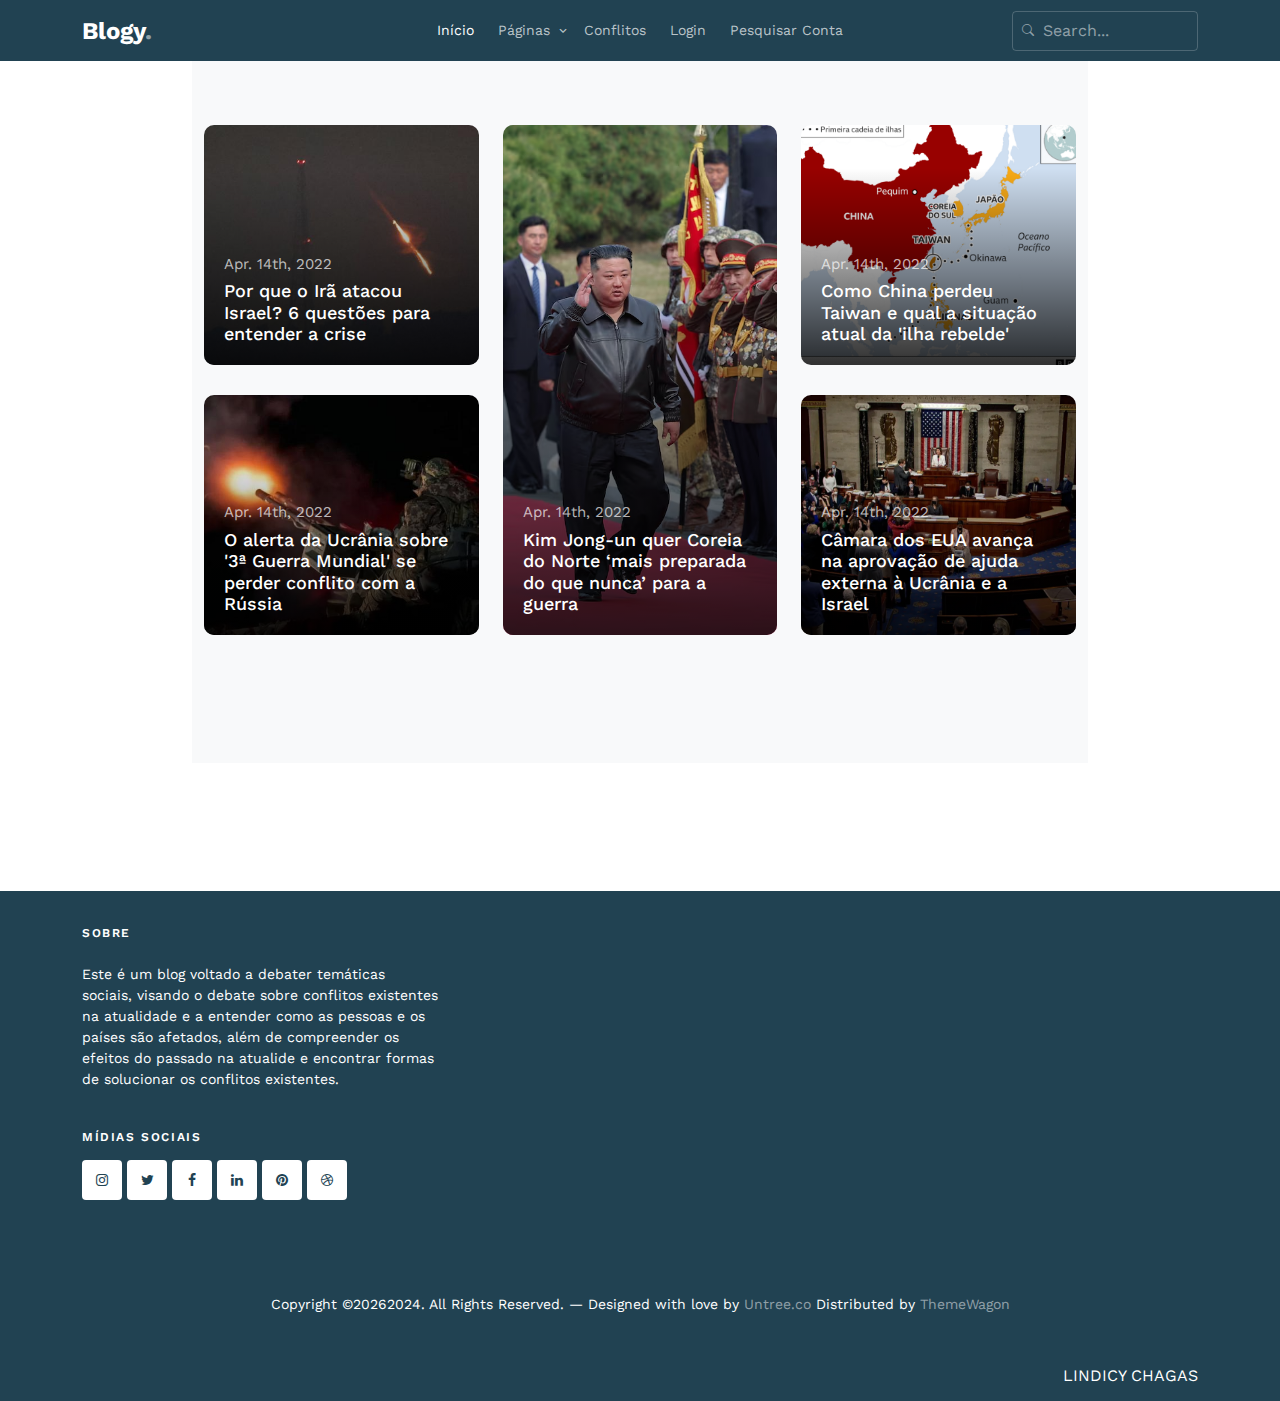
==== commit ea7f270a: "Update index.html" ====
--- a/index.html
+++ b/index.html
@@ -79,6 +79,7 @@
 								</li>
 								<li><a href="category.html">Conflitos</a></li>
 								<li><a href="cadastro.html">Login</a></li>
+								<li><a href="cadastro.html">Pesquisar Conta</a></li>
 							</ul>
 						</div>
 						<div class="col-2 text-end">
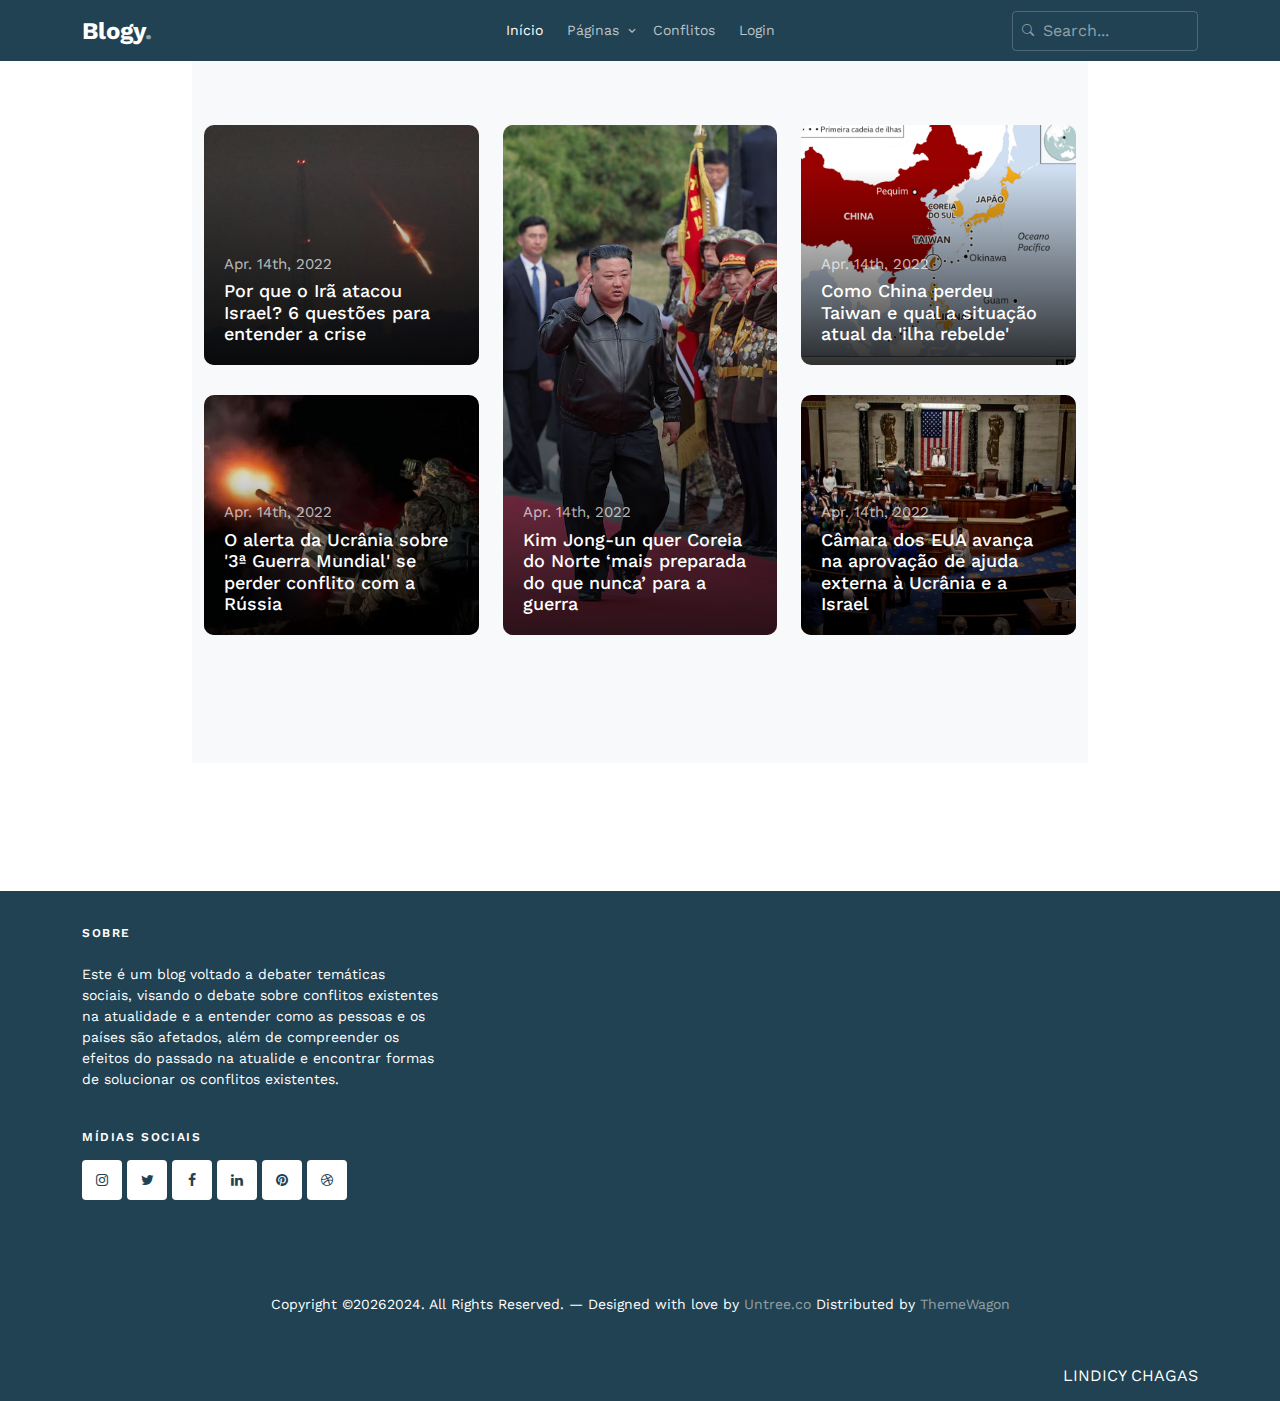
==== commit 8af57181: "Update index.html" ====
--- a/index.html
+++ b/index.html
@@ -79,7 +79,6 @@
 								</li>
 								<li><a href="category.html">Conflitos</a></li>
 								<li><a href="cadastro.html">Login</a></li>
-								<li><a href="cadastro.html">Pesquisar Conta</a></li>
 							</ul>
 						</div>
 						<div class="col-2 text-end">
